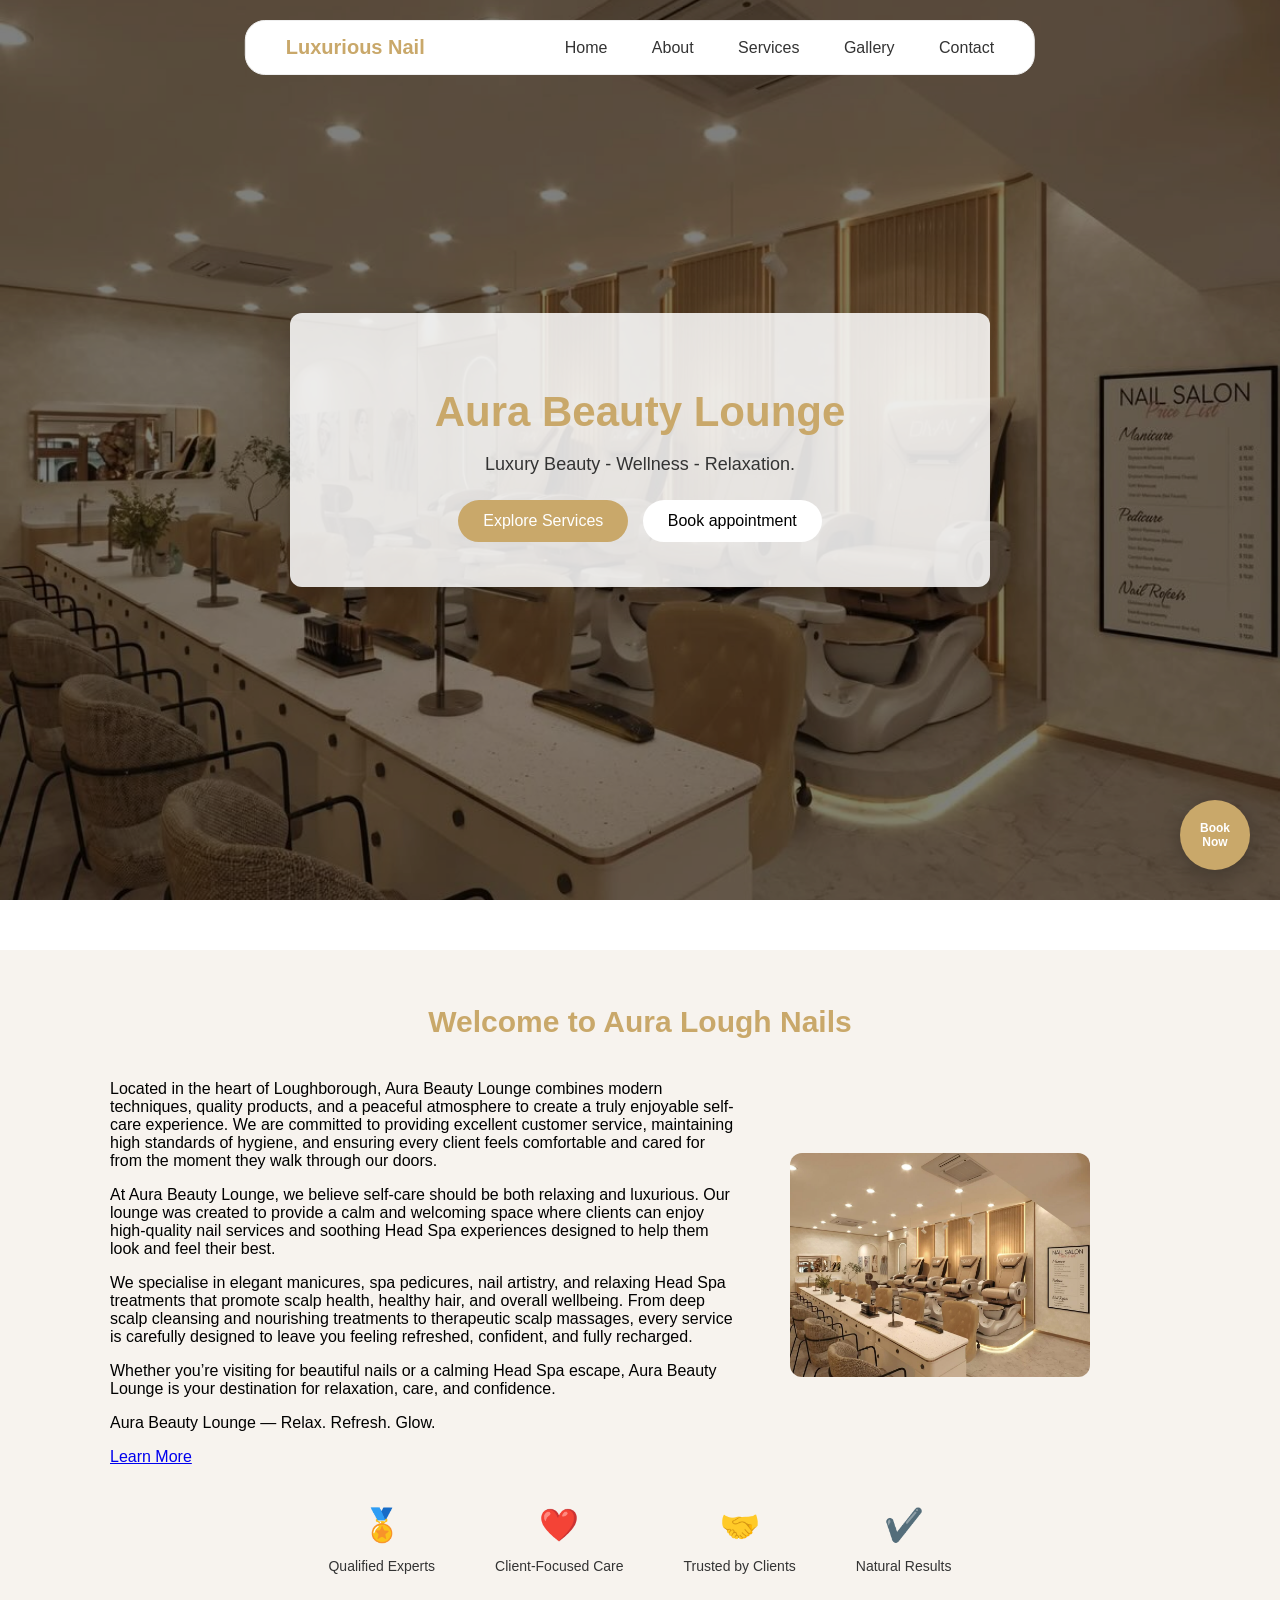
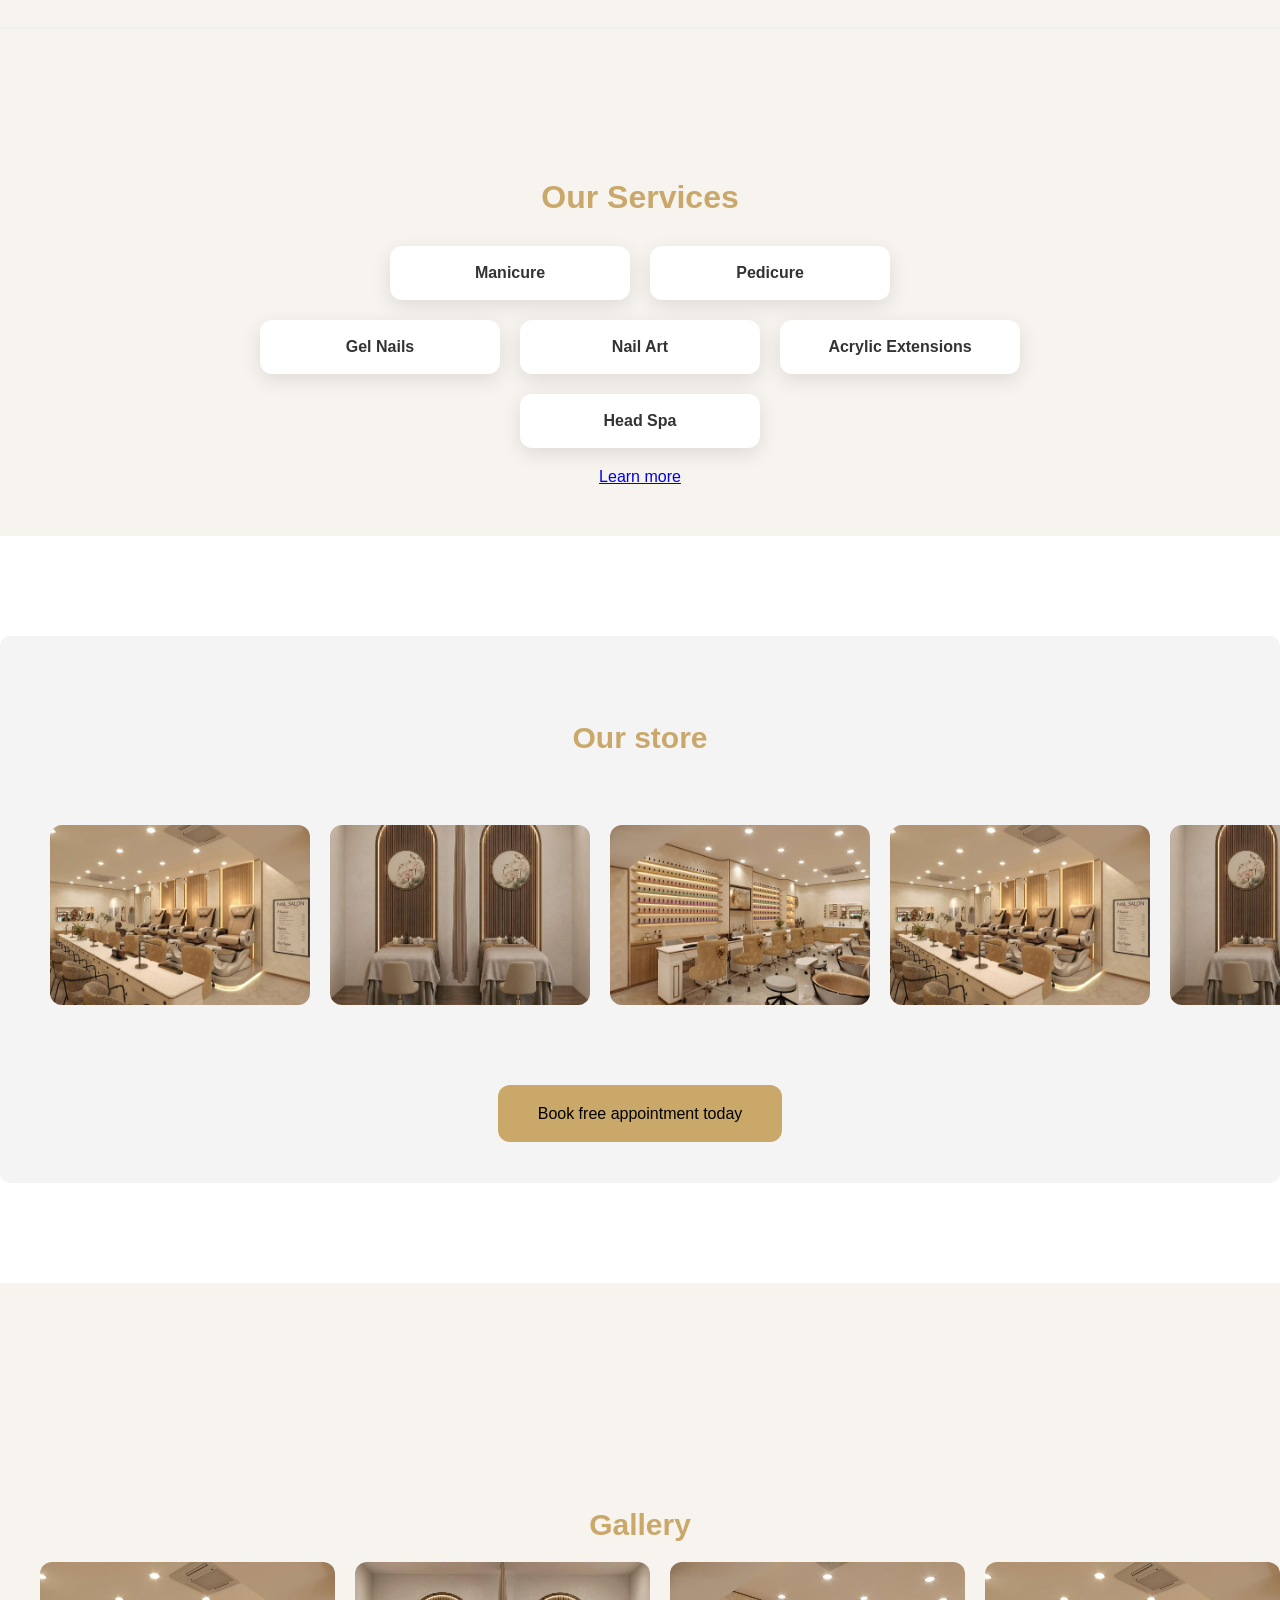
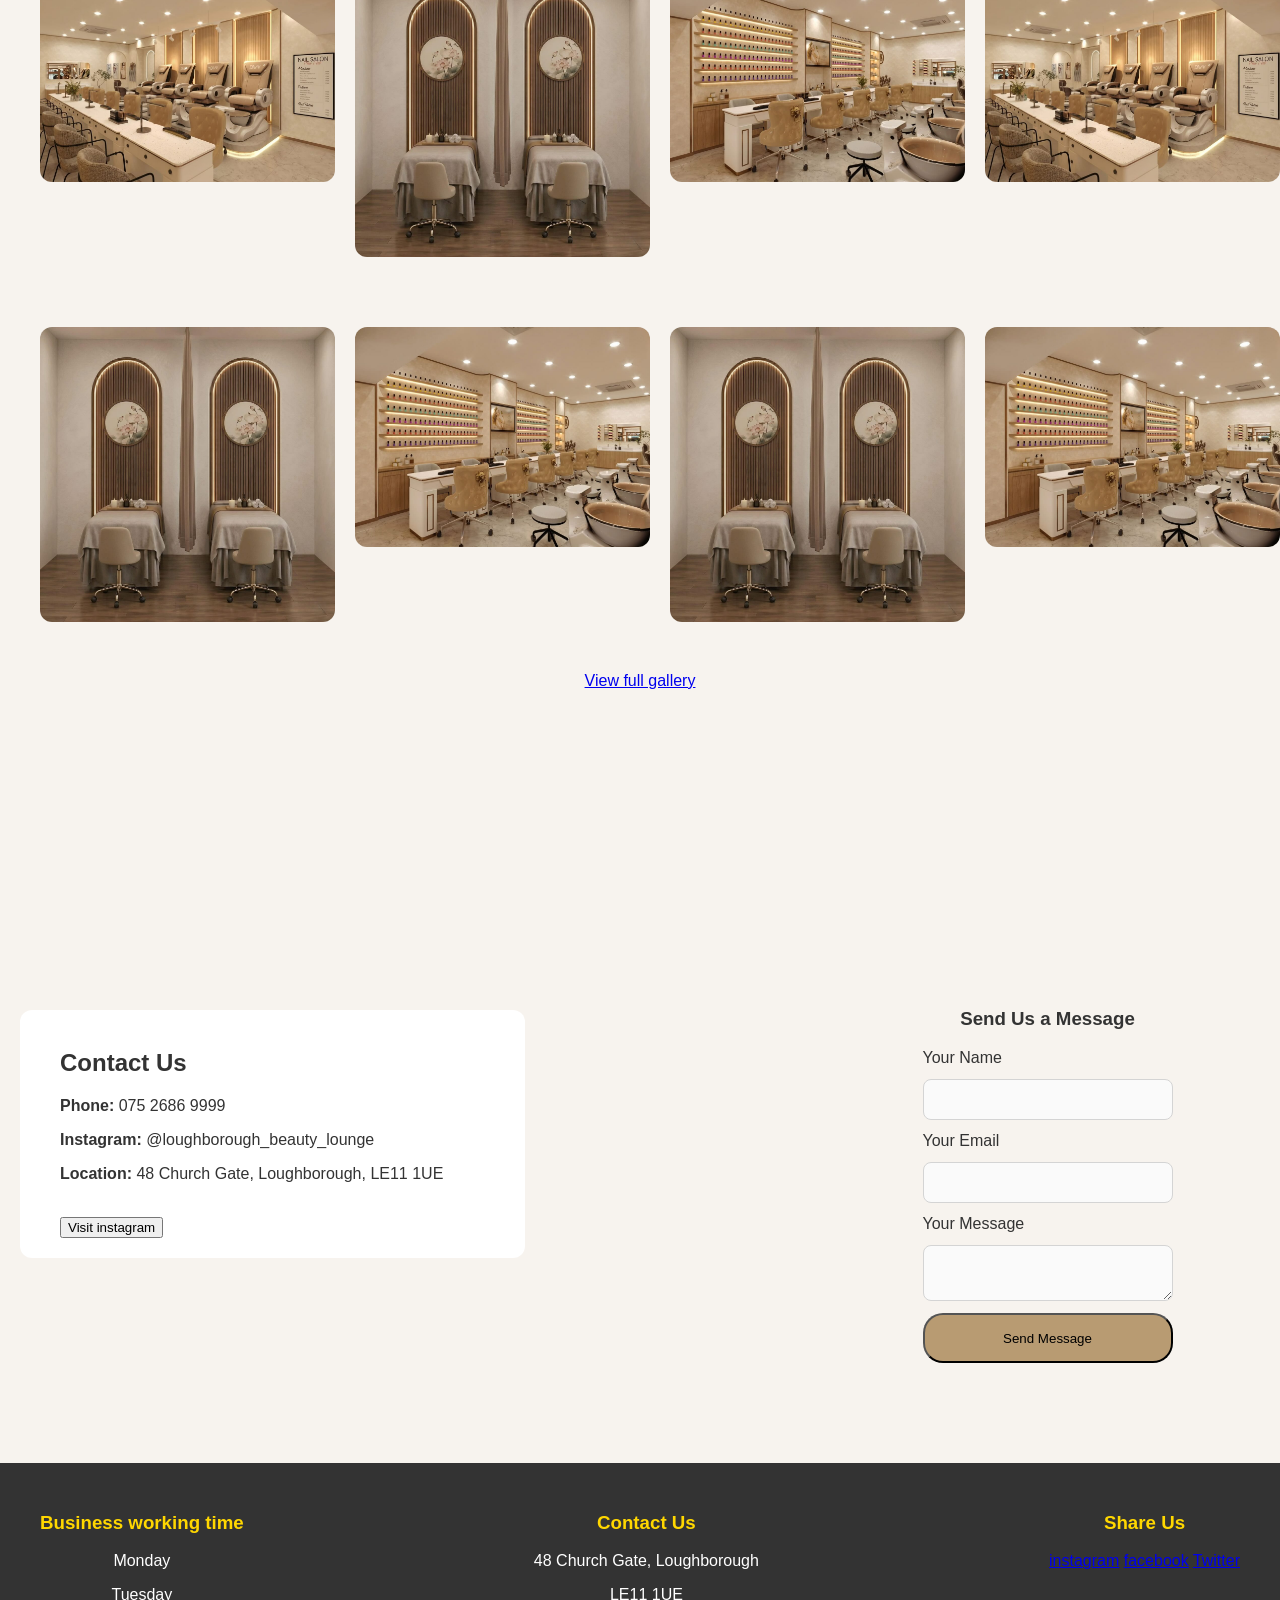
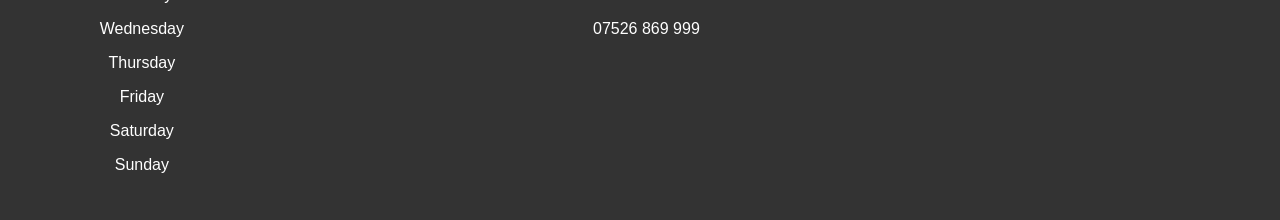
==== index.html @ dd1948aa "Add files via upload" ====
<!DOCTYPE html>
<html lang="en">
<head>
    <meta charset="UTF-8">
    <meta name="viewport" content="width=device-width, initial-scale=1.0">
    <title>Luxurious Nail</title>
    <link rel="stylesheet" href="style.css">

    <!-- Google tag (gtag.js) -->
<script async src="https://www.googletagmanager.com/gtag/js?id=G-JYSZZGTKKQ"></script>
<script>
  window.dataLayer = window.dataLayer || [];
  function gtag(){dataLayer.push(arguments);}
  gtag('js', new Date());

  gtag('config', 'G-JYSZZGTKKQ');
</script>
</head>


<body>

    <!-- NAVBAR -->
    <nav class="navbar">
        <div class="logo">Luxurious Nail</div>
        <div class="nav-links">
            <a href="index.html">Home</a>
            <a href="about.html">About</a>
            <a href="services.html">Services</a>
            <a href="gallery.html">Gallery</a>
            <a href="contact.html">Contact</a>
        </div>
    </nav>

    <!-- HERO SECTION -->
    <section class="hero">
        <div class="hero-background"></div> 
        <div class="hero-box">
            <h1>Aura Beauty Lounge</h1>
            <p>Luxury Beauty - Wellness - Relaxation.</p>
            <a href="services.html" class="btn">Explore Services</a>
            <a href="contact.html" class="btn1">Book appointment</a>
        </div>
    </section>

    <!-- ABOUT PREVIEW -->
    <section class="preview intro-preview">
        <h2>Welcome to Aura Lough Nails</h2>

        <div class="preview-content">
            <div class="preview-text">
                <p>
                    Located in the heart of Loughborough, Aura Beauty Lounge combines modern techniques, quality products, and a peaceful atmosphere to create a truly enjoyable self-care experience. We are committed to providing excellent customer service, maintaining high standards of hygiene, and ensuring every client feels comfortable and cared for from the moment they walk through our doors.
                </p>
                <p>
                    At Aura Beauty Lounge, we believe self-care should be both relaxing and luxurious. Our lounge was created to provide a calm and welcoming space where clients can enjoy high-quality nail services and soothing Head Spa experiences designed to help them look and feel their best.
                </p>
                <p>
                    We specialise in elegant manicures, spa pedicures, nail artistry, and relaxing Head Spa treatments that promote scalp health, healthy hair, and overall wellbeing. From deep scalp cleansing and nourishing treatments to therapeutic scalp massages, every service is carefully designed to leave you feeling refreshed, confident, and fully recharged.
                </p>
                <p>
                    Whether you’re visiting for beautiful nails or a calming Head Spa escape, Aura Beauty Lounge is your destination for relaxation, care, and confidence.
                </p>
                <p>
                    Aura Beauty Lounge — Relax. Refresh. Glow.
                </p>
                <a href="about.html" class="preview-btn">Learn More</a>
            </div>

            <img src="Images/photo3.jpg" alt="myphoto" class="about-photo1">
        </div>
        <div class="intro-features">
    <div class="feature-box">
        <span class="feature-icon">🏅</span>
        <p>Qualified Experts</p>
    </div>

    <div class="feature-box">
        <span class="feature-icon">❤️</span>
        <p>Client‑Focused Care</p>
    </div>

    <div class="feature-box">
        <span class="feature-icon">🤝</span>
        <p>Trusted by Clients</p>
    </div>

    <div class="feature-box">
        <span class="feature-icon">✔️</span>
        <p>Natural Results</p>
    </div>
</div> 

    </section>

    <!-- SERVICES PREVIEW -->
    <section class="service-selector">

        <h2 class="selector-heading">Our Services</h2>

        <!-- ROW 1 -->
        <div class="selector-row">
            <a href="services.html#manicure" class="selector-box">Manicure</a>
            <a href="services.html#pedicure" class="selector-box">Pedicure</a>
        </div>

        <!-- ROW 2 -->
        <div class="selector-row">
            <a href="services.html#gel" class="selector-box">Gel Nails</a>
            <a href="services.html#nailart" class="selector-box">Nail Art</a>
            <a href="services.html#acrylic" class="selector-box">Acrylic Extensions</a>
        </div>

        <!-- ROW 3 -->
        <div class="selector-row">
            <a href="services.html#headspa" class="selector-box">Head Spa</a>
        </div>
           <a href="services.html" class="learn-more-btn">Learn more</a>
    </section>

    <!-- OUR STORE PREVIEW -->
    <section class="Our-Store-Preview">
        <h2>Our store</h2>
        <div class="home-gallery-belt">
            <img src="Images/photo3.jpg" alt="myphoto">
            <img src="Images/photo4.jpg" alt="myphoto">
            <img src="Images/photo5.jpg" alt="myphoto">
            <img src="Images/photo3.jpg" alt="myphoto">
            <img src="Images/photo4.jpg" alt="myphoto">
            <img src="Images/photo5.jpg" alt="myphoto">
            <img src="Images/photo4.jpg" alt="myphoto">
            <img src="Images/photo5.jpg" alt="myphoto">

            <img src="Images/photo3.jpg" aria-hidden="true">
            <img src="Images/photo4.jpg" aria-hidden="true">
            <img src="Images/photo5.jpg" aria-hidden="true">
            <img src="Images/photo3.jpg" aria-hidden="true">
            <img src="Images/photo4.jpg" aria-hidden="true">
            <img src="Images/photo5.jpg" aria-hidden="true">
            <img src="Images/photo4.jpg" aria-hidden="true">
            <img src="Images/photo5.jpg" aria-hidden="true">

            
        </div>
        <a href="contact.html">Book free appointment today</a>
    </section>


    <section class="Gallery-Preview">
        <h2>Gallery</h2>
        <div class="Gallery-grid">
            <img src="Images/photo3.jpg" alt="myphoto">
            <img src="Images/photo4.jpg" alt="myphoto">
            <img src="Images/photo5.jpg" alt="myphoto">
            <img src="Images/photo3.jpg" alt="myphoto">
            <img src="Images/photo4.jpg" alt="myphoto">
            <img src="Images/photo5.jpg" alt="myphoto">
            <img src="Images/photo4.jpg" alt="myphoto">
            <img src="Images/photo5.jpg" alt="myphoto">
            </div>
            <a href="gallery.html">View full gallery</a>
            </section>




        <!-- ⭐ TWO-COLUMN CONTACT LAYOUT ⭐ -->
<section class="Contact-Preview">

    <!-- LEFT SIDE: INFO -->
    <div class="contact-info">
        <h2>Contact Us</h2>

        <p><strong>Phone:</strong> 075 2686 9999</p>
        <p><strong>Instagram:</strong> @loughborough_beauty_lounge</p>
        <p><strong>Location:</strong> 48 Church Gate, Loughborough, LE11 1UE</p>

        <br>
        <a class="button" href="https://www.instagram.com/loughborough_beauty_lounge?igsh=MWcwcXJ1YjU5emx0Mg%3D%3D&utm_source=qr"
        target="_blank">
           <button>Visit instagram</button> 
        </a>
    </div>

    <!-- RIGHT SIDE: FORM -->
    <div class="contact-form-container">
        <h3>Send Us a Message</h3>

        <form action="https://formspree.io/f/mlgvbpzz" method="POST" class="contact-form" alt="form is now not avaliable">

            <label>Your Name</label>
            <input type="text" name="name" required>

            <label>Your Email</label>
            <input type="email" name="email" required>

            <label>Your Message</label>
            <textarea name="message" required></textarea>

            <button type="submit">Send Message</button>
        </form>
    </div>

    </section>

<a href="contact.html" class="floating-circle-cta">
    Book<br>Now
</a>




    <!-- FOOTER -->
    <footer>
        
    <div class="footer-section">
        <h3>Business working time</h3>
        <p>Monday</p>
        <p>Tuesday</p>
        <p>Wednesday</p>
        <p>Thursday</p>
        <p>Friday</p>
        <p>Saturday</p>
        <p>Sunday</p>
    </div>

    <div class="footer-section">
        <h3>Contact Us</h3>
        <p>48 Church Gate, Loughborough</p>
        <p>LE11 1UE</p>
        <p>07526 869 999</p>
    </div>

    <div class="footer-section">
        <h3>Share Us</h3>
        <a href="https://www.instagram.com/loughborough_beauty_lounge?igsh=MWcwcXJ1YjU5emx0Mg%3D%3D&utm_source=qr">instagram</a>
        <a href="#">facebook</a>
        <a href="#">Twitter</a>
    </div>

    </footer>

</body>
</html>
---- style.css ----
/* GLOBAL */
html {
    scroll-behavior: smooth;
}

body {
    margin: 0;
    font-family: "Poppins", sans-serif;
    background: #ffffff;
    color: #333;
}

/* NAVBAR */
.navbar {
    position: fixed;
    top: 20px;
    left: 50%;
    transform: translateX(-50%);
    background: white;
    padding: 15px 40px;
    display: flex;
    align-items: center;
    gap: 100px;
    border-radius: 20px;
    border: 1px solid #eee;
    z-index: 10;
    white-space: nowrap;
    min-width: 600px;
}

.logo {
    font-size: 20px;
    font-weight: bold;
    color: #C9A86A;
}

.nav-links a {
    margin-left: 40px;
    text-decoration: none;
    color: #333;
    font-weight: 500;
    display: inline-block;
    transition: 0.2s ease;
}

.nav-links a:hover {
    color: #C9A86A;
    transform: translateY(-10px) scale(1.2);
}

/* HERO SECTION */
.hero {
    position: relative;
    height: 100vh;
    overflow: hidden;
}

.hero-background {
    position: absolute;
    inset: 0;
    background: url('Images/photo3.jpg') center/cover no-repeat;
    z-index: 0;
    filter: brightness(0.5);
}

.hero-box {
    position: relative;
    z-index: 2;
    background: rgba(255, 255, 255, 0.85);
    padding: 40px 50px;
    border-radius: 12px;
    max-width: 600px;
    margin: 0 auto;
    top: 50%;
    transform: translateY(-50%);
    text-align: center;
    box-shadow: 0 8px 30px rgba(0,0,0,0.15);
}

.hero-box h1 {
    font-size: 42px;
    margin-bottom: 10px;
    color: #C9A86A;
}

.hero-box p {
    font-size: 18px;
    margin-bottom: 20px;
}

/* BUTTONS */
.btn, .btn1 {
    padding: 12px 25px;
    border-radius: 30px;
    text-decoration: none;
    font-weight: 500;
    margin: 5px;
}

.hero-box a {
    display: inline-block;
    transition: 0.2s ease;
}

.btn:hover, .btn1:hover {
    color: gold;
    transform: translateY(-15px) scale(1.2);
}

.btn {
    background: #C9A86A;
    color: white;
}

.btn1 {
    background: white;
    color: black;
}

/* PREVIEW SECTIONS */
.preview {
    padding: 30px 20px;
    background: #F7F3EE;
    border-bottom: 1px solid #eee;
    margin-top: 50px;
}

.preview h2 {
    font-size: 30px;
    color: #C9A86A;
    text-align: center;
}

.preview-content {
    display: flex;
    justify-content: space-between;
    align-items: center;
    gap: 50px;
    max-width: 900px;
    margin: 0 auto;
}

.intro-preview .preview-text {
    margin-left: -80px;
}

.preview-text p {
    background: rgba(255, 255, 255, 0.85);
    color: black;
    box-shadow: 0 8px 30px rgba(0,0,0,0.15);
    text-align: left;
    padding: 20px;
    border-radius: 12px;

}

/* REMOVE BOX ONLY FOR FIRST PREVIEW */
.intro-preview .preview-text p {
    background: none !important;
    box-shadow: none !important;
    padding: 0 !important;
    border-radius: 0 !important;
}

/* INTRO FEATURES UNDER IMAGE */
.intro-features {
    display: flex;
    justify-content: center;
    gap: 40px;
    margin-top: 30px;
    flex-wrap: wrap;
}

.feature-box {
    text-align: center;
    max-width: 150px;
}

.feature-icon {
    font-size: 32px;
    color: #C9A86A;
    display: block;
    margin-bottom: 10px;
}

.feature-box p {
    font-size: 14px;
    font-weight: 500;
    color: #333;
}

.feature-box {
    text-align: center;
    max-width: 150px;
    padding: 10px;
    border-radius: 10px;
    transition: 0.25s ease;
    cursor: pointer;
}

.feature-box:hover {
    background: rgba(201, 168, 106, 0.15); /* soft gold tint */
    transform: translateY(-5px);
}


.about-photo1 {
    width: 100%;
    max-width: 300px;
    border-radius: 12px;
    flex: 1;
}

.Our-Store-Preview {
    overflow: hidden;
    width: 100%;
    padding: 60px 0;
    background: #f4f4f4;
    border-radius: 10px;
    text-align: center;
    margin-top: 100px;
    margin-bottom:100px;
}


.Our-Store-Preview h2 {
    font-size: 30px;
    color: #C9A86A;
    margin-bottom: 20px;

}

.Our-Store-Preview a {
    background: #C9A86A;
    padding: 20px 40px;
    border-radius: 12px;
    color: black;
    text-decoration: none;
    
}


/* ANIMATION */
@keyframes scrollGallery {
    0% {
        transform: translateX(0);
    }
    100% {
        transform: translateX(-50%);
    }
}

.home-gallery-belt {
    display: flex;
    gap: 20px;
    width: max-content;
    animation: scrollGallery 25s linear infinite;
    padding: 50px 50px;
    margin-bottom: 50px;

}

.home-gallery-belt img {
    height: 180px;
    width: 260px;
    object-fit: cover;
    border-radius: 12px;
    flex-shrink: 0;
}


.Gallery-Preview {
    text-align: center;
    padding: 200px 20px;
    background: #F7F3EE;
}

.Gallery-Preview h2 {
    font-size: 30px;
    color: #C9A86A;
    margin-bottom: 20px;
}

.Gallery-grid {
    display: grid;
    grid-template-columns: repeat(auto-fit, minmax(250px, 1fr));
    gap: 20px;
    width: 100%;
    padding: 0 20px;
}

.Gallery-grid img {
    width: 100%;
    border-radius: 12px;
    object-fit: cover;
    margin-bottom: 50px;
}

.Contact-Preview {
    display: flex;
    justify-content: space-between;
    align-items: flex-start;
    gap: 10px;
    padding: 100px 20px;
    background: #F7F3EE;
    
}

.contact-info {
    flex: 1;
    background: white;
    padding: 20px 40px;
    margin-right: 300px;
    margin-top: 20px;
    border-radius: 12px;
}

.contact-form-container {
    flex: 1;
    display: flex;
    flex-direction: column;
    align-items: center;
}

.contact-form {
    display: flex;
    flex-direction: column;
    max-width: 350px;
    gap: 12px;
}

.contact-form input,
.contact-form textarea {
    padding: 12px;
    border: 1px solid #d4d4d4;
    border-radius: 8px;
    background: #fafafa;
}

.contact-form button {
    background: #b89b72;
    width: 250px;
    height: 50px;
    border-radius: 20px;
}

.contact-form button:hover {
    background: #a88a63;
}



/* FLOATING CIRCLE CTA */
.floating-circle-cta {
    position: fixed;
    bottom: 30px;
    right: 30px;
    width: 70px;
    height: 70px;
    background: #C9A86A;
    color: white;
    border-radius: 50%;
    display: flex;
    justify-content: center;
    align-items: center;
    text-align: center;
    font-size: 12px;
    font-weight: 600;
    text-decoration: none;
    box-shadow: 0 6px 20px rgba(0,0,0,0.25);
    cursor: pointer;
    z-index: 999;
    transition: 0.25s ease;
    
    /* PULSE ANIMATION */
    animation: pulse 2.2s ease-in-out infinite;
}

/* HOVER EFFECT */
.floating-circle-cta:hover {
    transform: scale(1.12) translateY(-4px);
    background: #b08f5c;
}

/* PULSE KEYFRAMES */
@keyframes pulse {
    0% {
        transform: scale(1);
        box-shadow: 0 0 0 rgba(201, 168, 106, 0.4);
    }
    50% {
        transform: scale(1.08);
        box-shadow: 0 0 20px rgba(201, 168, 106, 0.6);
    }
    100% {
        transform: scale(1);
        box-shadow: 0 0 0 rgba(201, 168, 106, 0.4);
    }
}



/* Services page */

.service-selector {
    text-align: center;
    padding: 50px 20px;
    background: #F7F3EE;
}

.selector-heading {
    font-size: 32px;
    color: #C9A86A;
    margin-bottom: 30px;
    margin-top: 100px;
}

.selector-row {
    display: flex;
    justify-content: center;
    gap: 20px;
    margin-bottom: 20px;
}

.selector-box {
    background: white;
    padding: 18px 30px;
    border-radius: 12px;
    box-shadow: 0 6px 20px rgba(0,0,0,0.1);
    text-decoration: none;
    color: #333;
    font-weight: 600;
    transition: 0.25s ease;
    min-width: 180px;
    text-align: center;
}

.selector-box:hover {
    background: #C9A86A;
    color: white;
    transform: translateY(-5px);
}

/* FULL SERVICE SECTIONS */
.full-service {
    padding: 60px 20px;
    max-width: 800px;
    margin: 0 auto 40px auto;
    background: #F7F3EE;
    border-radius: 12px;
    box-shadow: 0 8px 25px rgba(0,0,0,0.1);
}

/* Heading + price/time on same row */
.service-header {
    display: flex;
    justify-content: space-between;
    align-items: center;
}

.service-header h2 {
    color: #C9A86A;
    margin: 0;
    
}

.service-tags {
    display: flex;
    gap: 10px;
}

.tag {
    background: #C9A86A;
    color: white;
    padding: 5px 12px;
    border-radius: 8px;
    font-size: 12px;
    font-weight: 600;
    cursor: pointer;
}

.full-service p {
    margin-top: 15px;
    font-size: 15px;
    line-height: 1.6;
}






/* Contact page */




/* ABOUT PAGE MAIN WRAPPER */
.about-page {
    max-width: 900px;
    margin: 0 auto;
    padding: 60px 20px;
}

/* MAIN HEADING */
.about-main-heading {
    text-align: center;
    font-size: 40px;
    color: #C9A86A;
    margin-bottom: 50px;
    margin-top: 50px;
}

/* EACH BIG BOX */
.about-box {
    background: #F7F3EE;
    padding: 30px;
    border-radius: 12px;
    box-shadow: 0 8px 25px rgba(0,0,0,0.1);
    margin-bottom: 40px;
}

/* BOX HEADINGS */
.about-box h2 {
    color: #C9A86A;
    margin-bottom: 15px;
    font-size: 26px;
}

/* BOX TEXT */
.about-box p {
    font-size: 16px;
    line-height: 1.7;
    color: #333;
}

/* OUR VALUES SECTION */
.values-section {
    max-width: 1100px;
    margin: 60px auto;
    padding: 0 20px;
    text-align: center;
}

.values-heading {
    font-size: 36px;
    color: #C9A86A;
    margin-bottom: 40px;
}

/* CONTAINER FOR 3 BOXES */
.values-container {
    display: grid;
    grid-template-columns: repeat(auto-fit, minmax(260px, 1fr));
    gap: 25px;
}

/* EACH BOX */
.value-box {
    background: #F7F3EE;
    padding: 30px 25px;
    border-radius: 12px;
    box-shadow: 0 8px 25px rgba(0,0,0,0.1);
    transition: 0.3s ease;
}

.value-box:hover {
    transform: translateY(-5px);
}

/* ICON */
.value-icon {
    font-size: 40px;
    margin-bottom: 15px;
    color: #C9A86A;
}

/* HEADINGS */
.value-box h3 {
    font-size: 22px;
    color: #C9A86A;
    margin-bottom: 10px;
}

/* TEXT */
.value-box p {
    font-size: 15px;
    line-height: 1.6;
    color: #333;
}

/* RESPONSIVE */
@media (max-width: 700px) {
    .values-heading {
        font-size: 30px;
    }
}





/* GALLERY PAGE WRAPPER */
.gallery-page {
    max-width: 1100px;
    margin: 0 auto;
    padding: 60px 20px;
}

/* MAIN HEADING */
.gallery-main-heading {
    text-align: center;
    font-size: 40px;
    color: #C9A86A;
    margin-bottom: 40px;
}

/* GALLERY GRID */
.gallery-grid {
    display: grid;
    grid-template-columns: repeat(auto-fit, minmax(250px, 1fr));
    gap: 20px;
}

.gallery-grid img {
    width: 100%;
    height: 260px;
    object-fit: cover;
    border-radius: 12px;
    box-shadow: 0 6px 20px rgba(0,0,0,0.1);
    transition: 0.3s ease;
}

.gallery-grid img:hover {
    transform: scale(1.03);
}

/* PAGINATION */
.gallery-pagination {
    text-align: center;
    margin-top: 30px;
}

.page-number {
    display: inline-block;
    padding: 10px 18px;
    margin: 0 5px;
    border-radius: 8px;
    background: #F7F3EE;
    color: #333;
    text-decoration: none;
    font-weight: 600;
    border: 1px solid #C9A86A;
    transition: 0.2s ease;
}

.page-number:hover {
    background: #C9A86A;
    color: white;
}

.page-number.active {
    background: #C9A86A;
    color: white;
}




/* CONTACT PAGE WRAPPER */
.contact-page {
    max-width: 1100px;
    margin: 0 auto;
    padding: 60px 20px;
}

/* MAIN HEADING */
.contact-heading {
    text-align: center;
    font-size: 40px;
    color: #C9A86A;
    margin-bottom: 40px;
}

/* TWO-COLUMN LAYOUT */
.contact-container {
    display: grid;
    grid-template-columns: 1fr 1fr;
    gap: 40px;
}

/* LEFT SIDE */
.contact-left {
    background: #F7F3EE;
    padding: 30px;
    border-radius: 12px;
    box-shadow: 0 8px 25px rgba(0,0,0,0.1);
}

.contact-left h2 {
    color: #C9A86A;
    margin-bottom: 20px;
}

.contact-left p {
    font-size: 16px;
    margin-bottom: 10px;
}

/* BUTTON */
.contact-btn {
    display: inline-block;
    margin-top: 20px;
    padding: 12px 20px;
    background: #C9A86A;
    color: white;
    border-radius: 8px;
    text-decoration: none;
    font-weight: 600;
    transition: 0.3s ease;
}

.contact-btn:hover {
    background: black;
}

/* RIGHT SIDE MAP */
.contact-right {
    width: 100%;
    height: 350px;
    border-radius: 12px;
    overflow: hidden;
}

/* RESPONSIVE */
@media (max-width: 800px) {
    .contact-container {
        grid-template-columns: 1fr;
    }

    .contact-right {
        height: 300px;
    }
}



/* FOOTER */
footer {
    background: #333;
    color: white;
    text-align: center;
    padding: 20px;
    justify-content: space-between;
    display: flex;
    padding: 30px 40px;
    gap: 50px;
}

footer h3 {
    color: gold;
}












/* 📱 MOBILE RESPONSIVE FIXES */
@media (max-width: 768px) {

    /* NAVBAR */
    .navbar {
        flex-direction: column;
        gap: 10px;
        padding: 10px 20px;
        min-width: auto;
        width: 90%;
    }

    .nav-links a {
        margin-left: 15px;
    }

    /* PREVIEW SECTIONS */
    .preview-content {
        flex-direction: column;
        text-align: center;
    }

    .preview-text p {
        text-align: left;
    }

    .about-photo1 {
        max-width: 90%;
    }

    /* FEATURES */
    .intro-features {
        gap: 20px;
    }

    /* SERVICES SELECTOR */
    .selector-row {
        flex-direction: column;
        gap: 15px;
    }

    /* CONVEYOR BELT */
    .home-gallery-belt img {
        width: 180px;
        height: 120px;
    }

    .Our-Store-Preview {
        padding: 20px;
    }

    /* GALLERY PREVIEW */
    .Gallery-grid {
        grid-template-columns: 1fr 1fr;
    }

    /* CONTACT PREVIEW */
    .Contact-Preview {
        flex-direction: column;
        gap: 20px;
    }

    .contact-info {
        margin-right: 0;
        width: 100%;
    }

    .contact-form-container {
        width: 100%;
    }

    /* FLOATING CTA */
    .floating-circle-cta {
        width: 60px;
        height: 60px;
        bottom: 20px;
        right: 20px;
        font-size: 11px;
    }
}
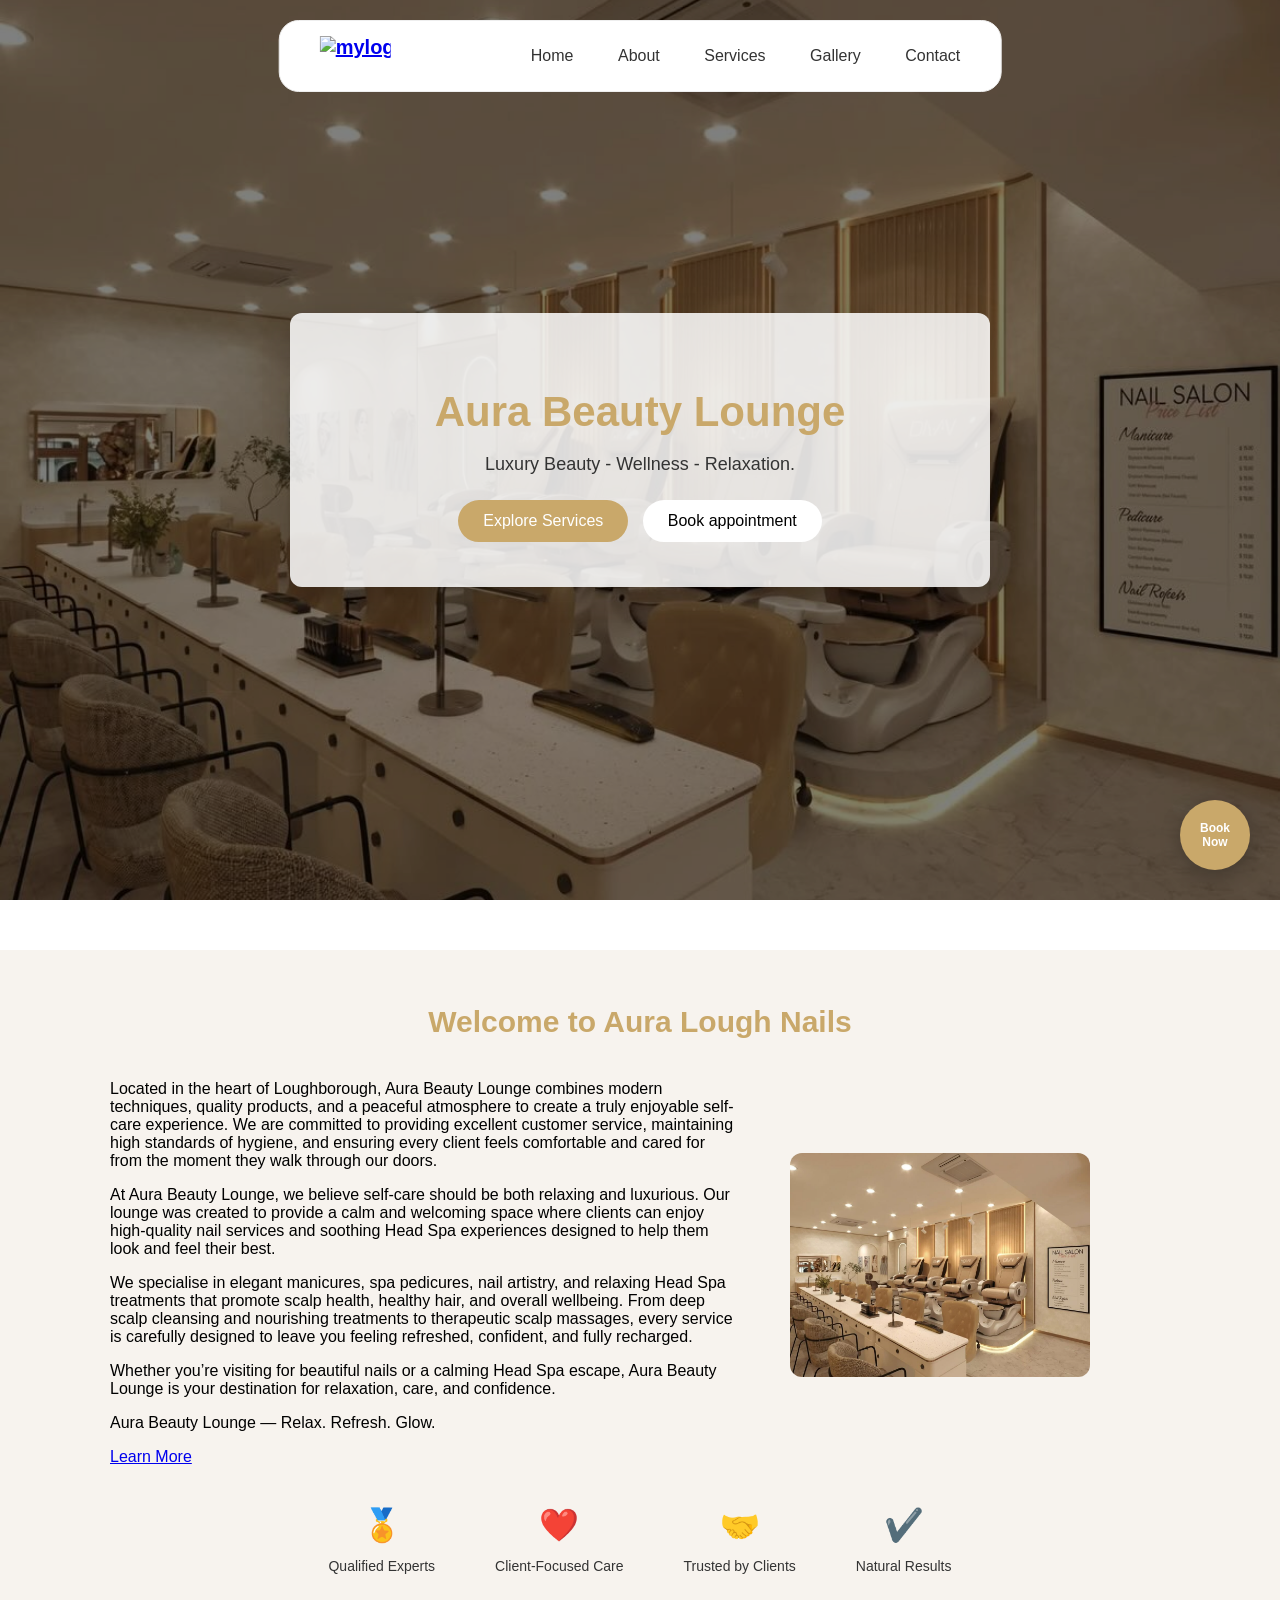
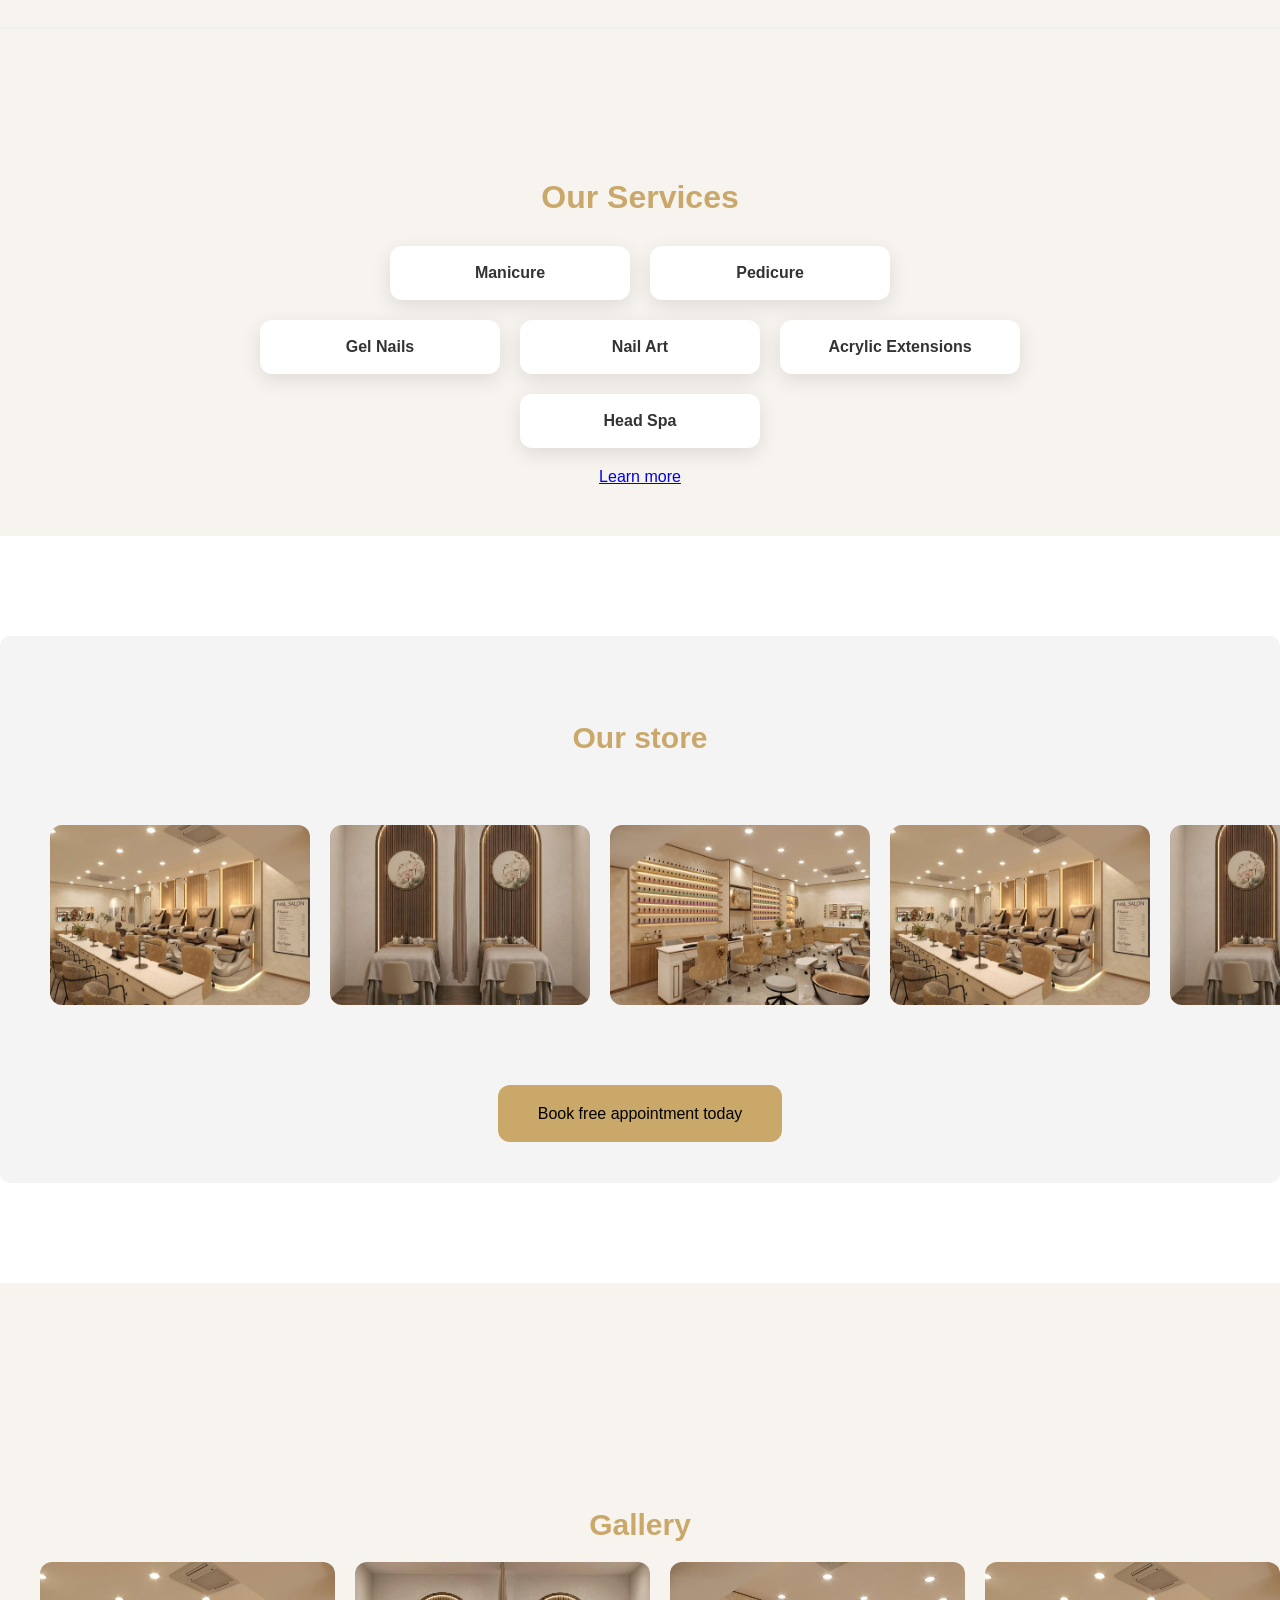
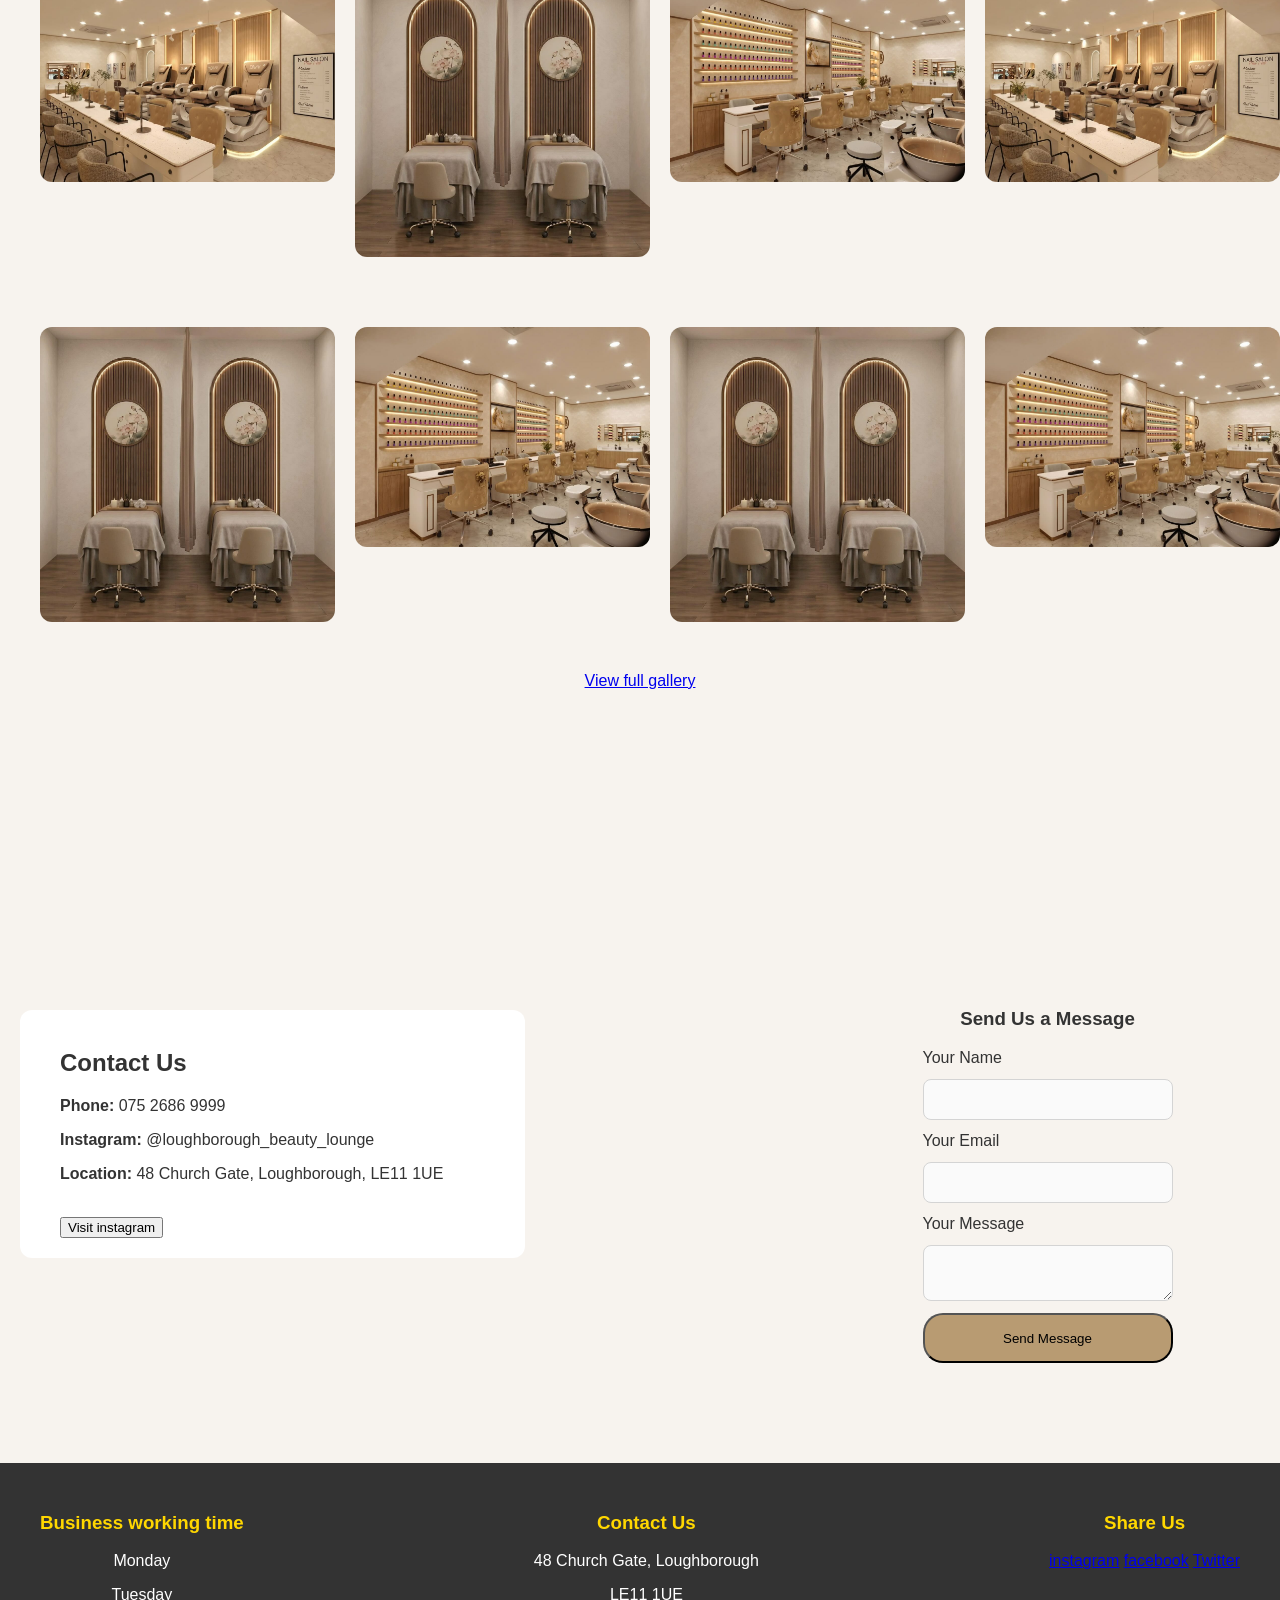
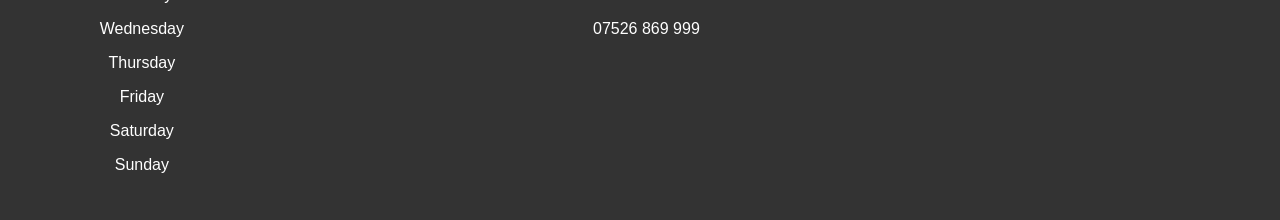
==== commit dfaf8265: "Add files via upload" ====
--- a/index.html
+++ b/index.html
@@ -3,8 +3,10 @@
 <head>
     <meta charset="UTF-8">
     <meta name="viewport" content="width=device-width, initial-scale=1.0">
-    <title>Luxurious Nail</title>
+    <title>Aura Beauty Lounge Nails</title>
     <link rel="stylesheet" href="style.css">
+    <link rel="icon" type="image/png" href="favicon.png">
+
 
     <!-- Google tag (gtag.js) -->
 <script async src="https://www.googletagmanager.com/gtag/js?id=G-JYSZZGTKKQ"></script>
@@ -22,7 +24,11 @@
 
     <!-- NAVBAR -->
     <nav class="navbar">
-        <div class="logo">Luxurious Nail</div>
+        <div class="logo">
+            <a href="index.html">
+            <img src="Images/logo.png" alt="mylogo"> 
+            </a>   
+        </div>       
         <div class="nav-links">
             <a href="index.html">Home</a>
             <a href="about.html">About</a>
--- a/style.css
+++ b/style.css
@@ -47,6 +47,16 @@
     color: #C9A86A;
     transform: translateY(-10px) scale(1.2);
 }
+
+.logo img {
+    height: 40px;      /* adjust size */
+    width: auto;       /* keeps proportions */
+    display: block;    /* removes weird spacing */
+    cursor: pointer;
+    
+}
+
+
 
 /* HERO SECTION */
 .hero {
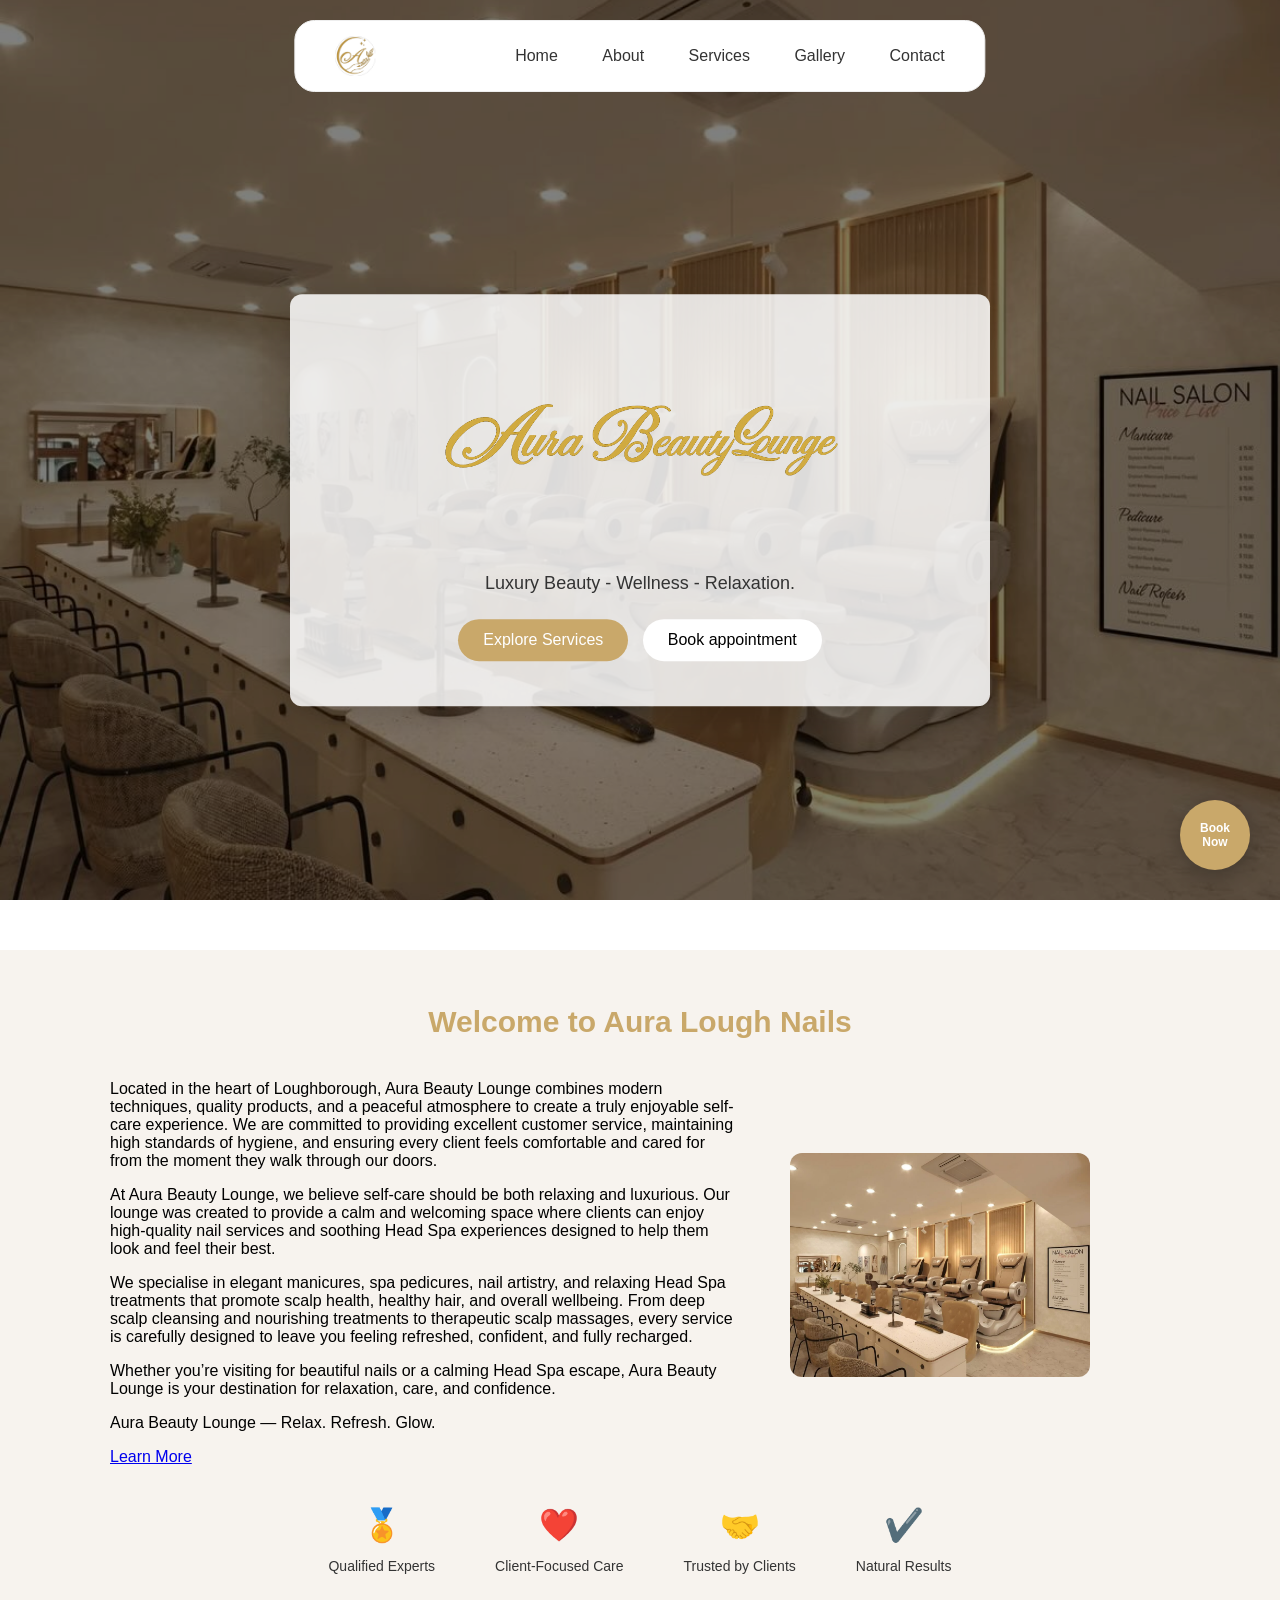
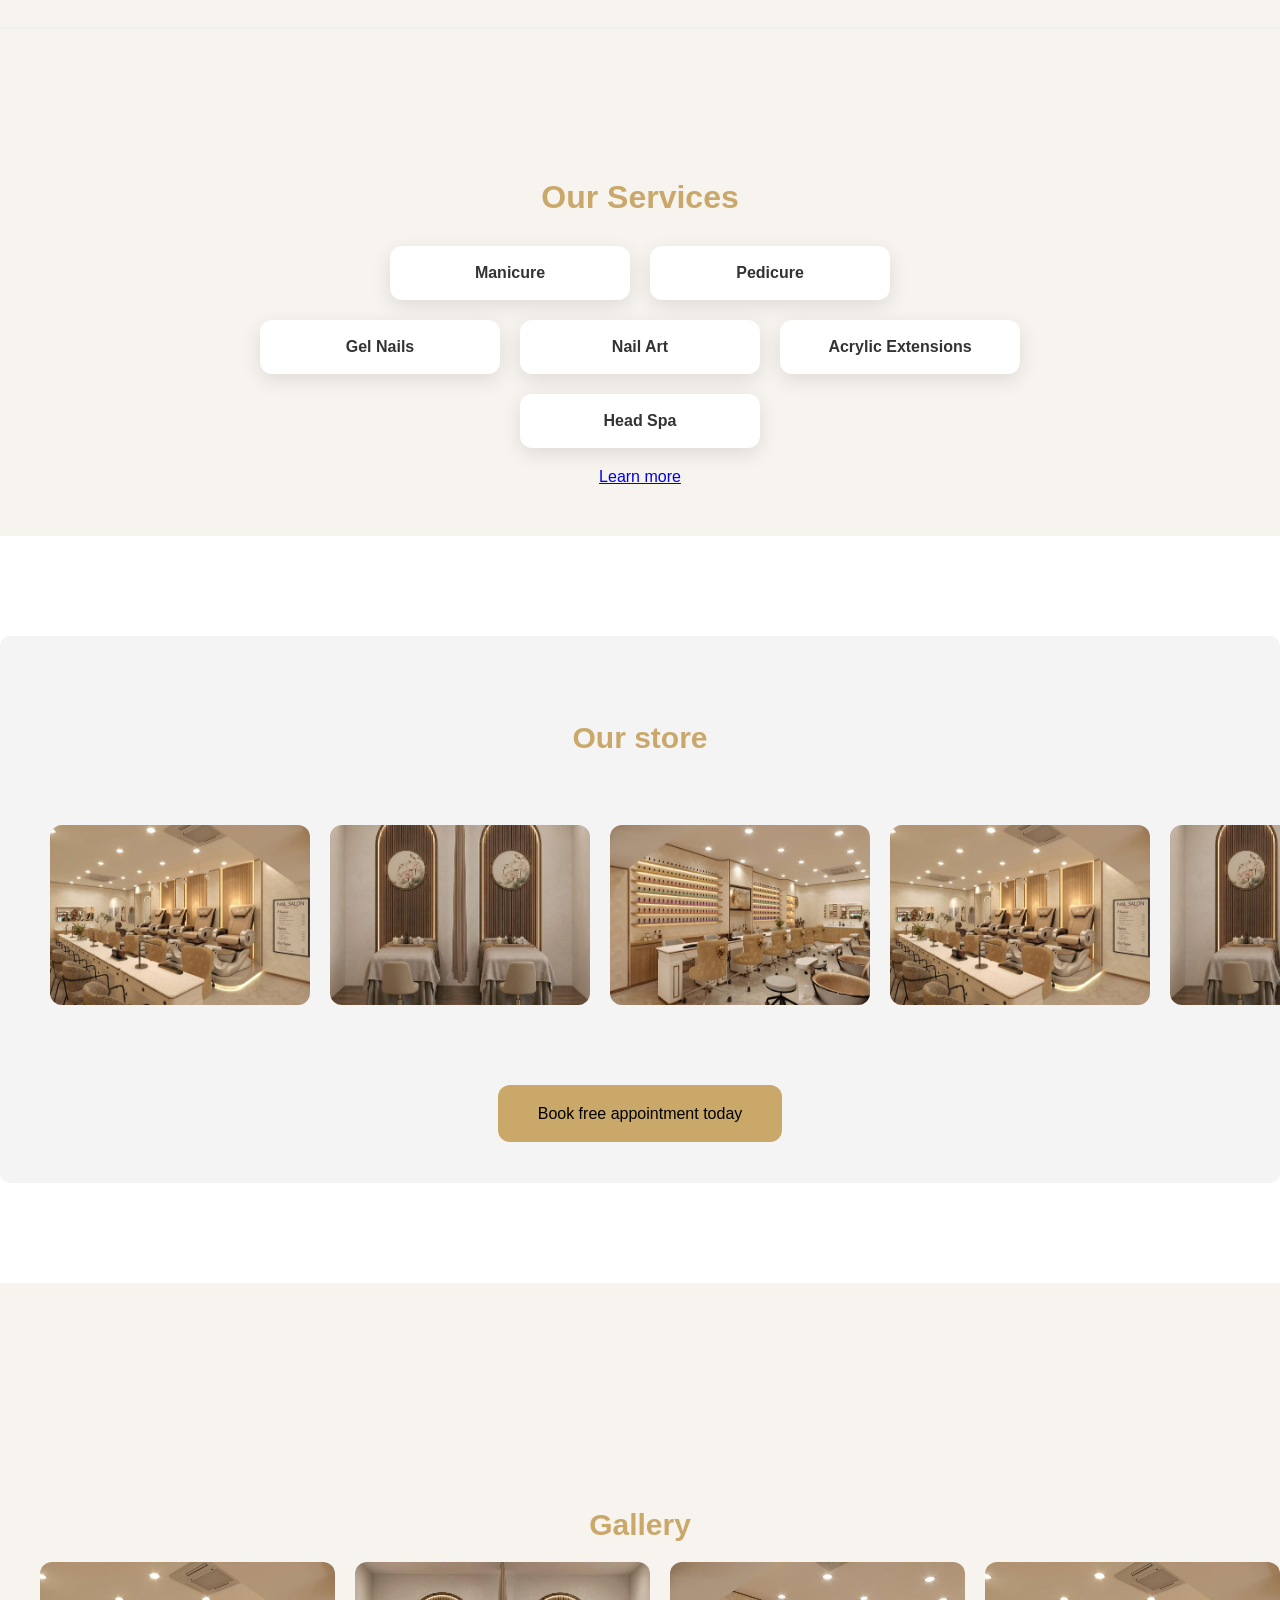
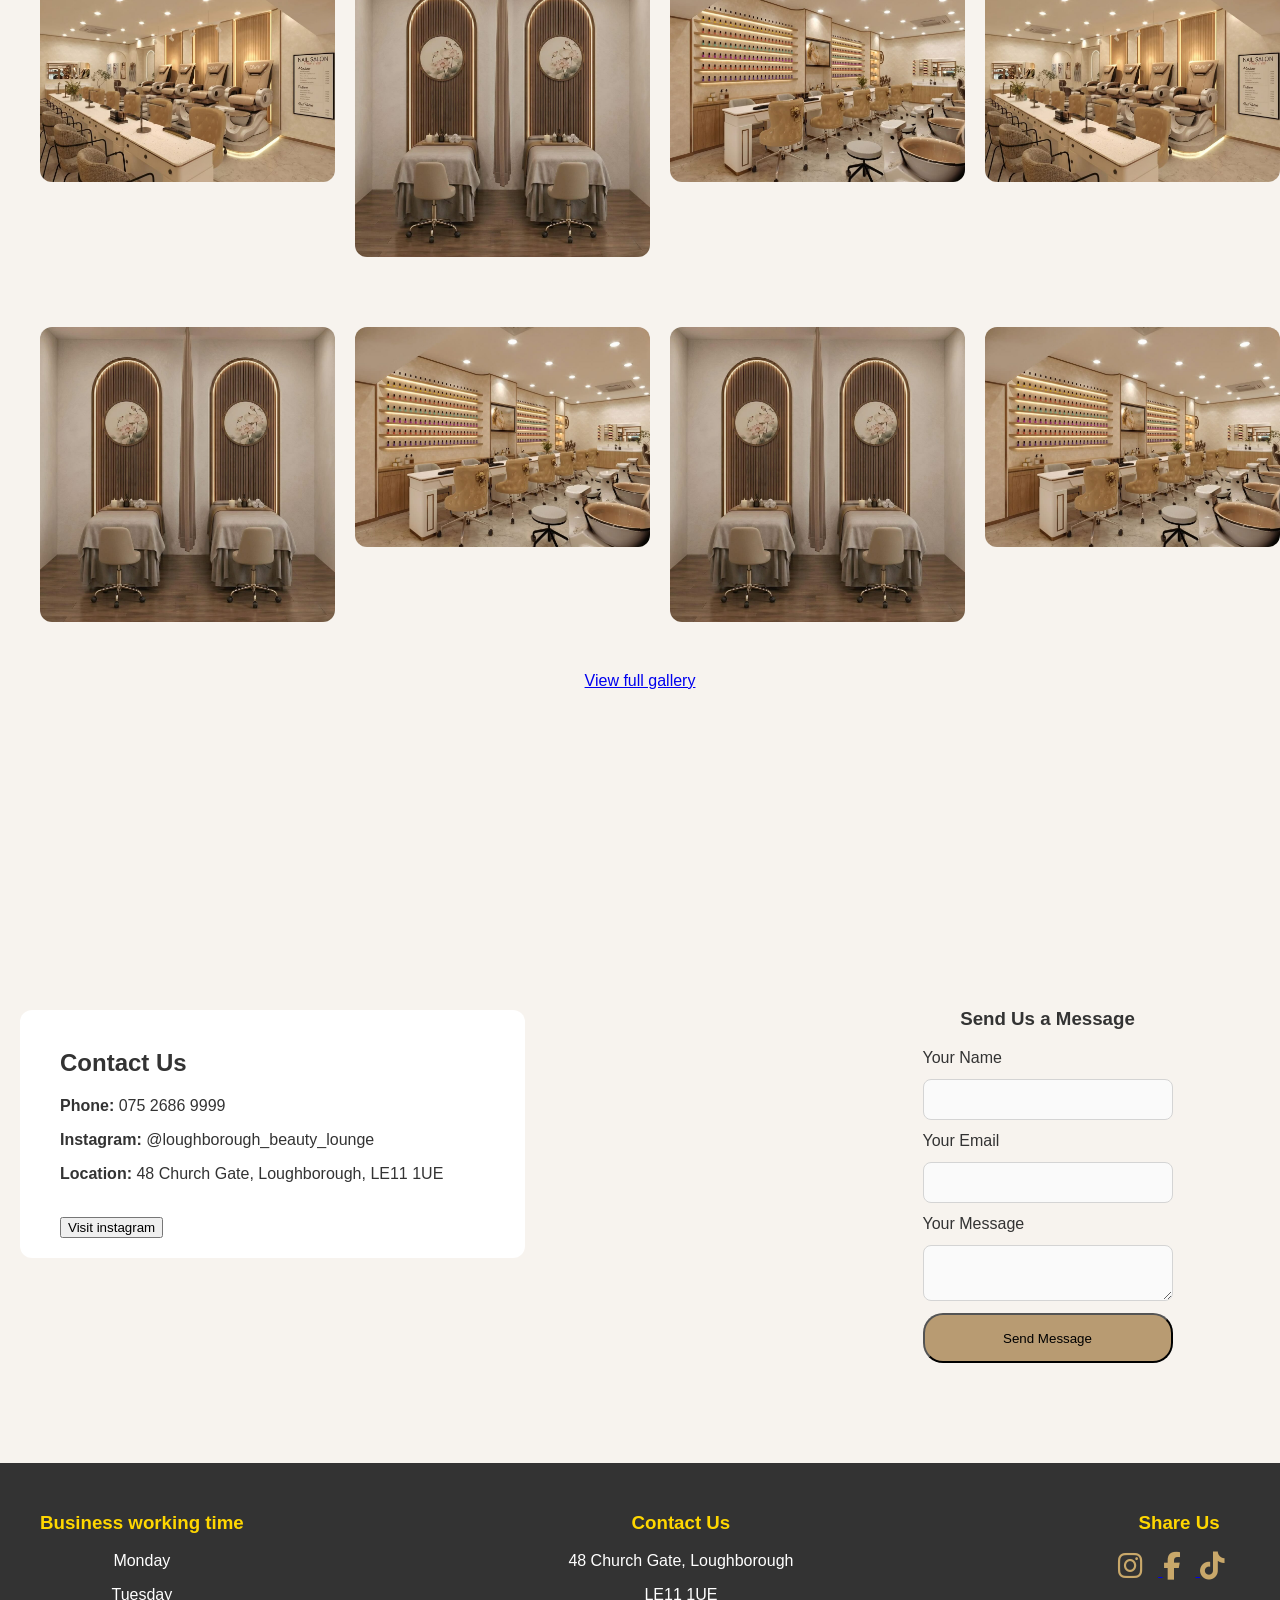
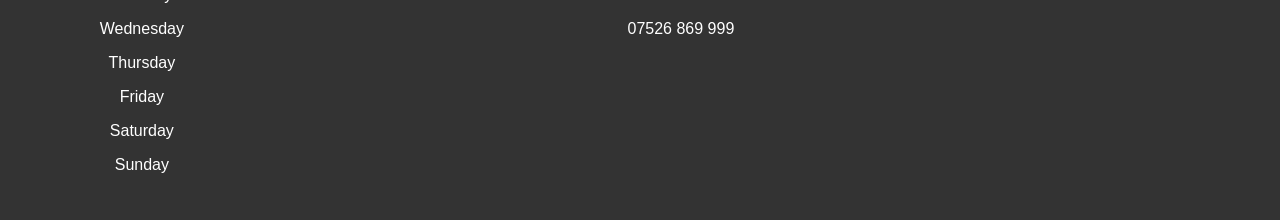
==== commit 63fd2b02: "Add files via upload" ====
--- a/index.html
+++ b/index.html
@@ -6,6 +6,8 @@
     <title>Aura Beauty Lounge Nails</title>
     <link rel="stylesheet" href="style.css">
     <link rel="icon" type="image/png" href="favicon.png">
+    <link rel="stylesheet" href="https://cdnjs.cloudflare.com/ajax/libs/font-awesome/6.5.0/css/all.min.css">
+
 
 
     <!-- Google tag (gtag.js) -->
@@ -26,7 +28,7 @@
     <nav class="navbar">
         <div class="logo">
             <a href="index.html">
-            <img src="Images/logo.png" alt="mylogo"> 
+            <img src="Images/favicon.png" alt="mylogo"> 
             </a>   
         </div>       
         <div class="nav-links">
@@ -42,14 +44,18 @@
     <section class="hero">
         <div class="hero-background"></div> 
         <div class="hero-box">
-            <h1>Aura Beauty Lounge</h1>
+            <div class="heading-in-box">
+                <img src="Images/logo2.png" alt="mylogo">
+
+            </div>
+            
             <p>Luxury Beauty - Wellness - Relaxation.</p>
             <a href="services.html" class="btn">Explore Services</a>
             <a href="contact.html" class="btn1">Book appointment</a>
         </div>
     </section>
 
-    <!-- ABOUT PREVIEW -->
+    <!-- INTRO-PREVIEW -->
     <section class="preview intro-preview">
         <h2>Welcome to Aura Lough Nails</h2>
 
@@ -238,11 +244,21 @@
     </div>
 
     <div class="footer-section">
-        <h3>Share Us</h3>
-        <a href="https://www.instagram.com/loughborough_beauty_lounge?igsh=MWcwcXJ1YjU5emx0Mg%3D%3D&utm_source=qr">instagram</a>
-        <a href="#">facebook</a>
-        <a href="#">Twitter</a>
-    </div>
+    <h3>Share Us</h3>
+
+    <a href="https://www.instagram.com/loughborough_beauty_lounge?igsh=MWcwcXJ1YjU5emx0Mg%3D%3D&utm_source=qr" target="_blank">
+        <i class="fa-brands fa-instagram"></i>
+    </a>
+
+    <a href="https://www.facebook.com/share/18qWMTcFxc/?mibextid=wwXIfr" target="_blank">
+        <i class="fa-brands fa-facebook-f"></i>
+    </a>
+
+    <a href="https://www.tiktok.com/@aurabeautyloughborough?_r=1&_t=ZN-974U1bANI9O" target="_blank">
+        <i class="fa-brands fa-tiktok"></i>
+    </a>
+</div>
+
 
     </footer>
 
--- a/style.css
+++ b/style.css
@@ -80,17 +80,22 @@
     padding: 40px 50px;
     border-radius: 12px;
     max-width: 600px;
-    margin: 0 auto;
+    
+    margin-left: auto;
+    margin-right: auto;
+    margin-top: 50px;
+    margin-bottom: auto;
     top: 50%;
     transform: translateY(-50%);
     text-align: center;
     box-shadow: 0 8px 30px rgba(0,0,0,0.15);
-}
-
-.hero-box h1 {
-    font-size: 42px;
-    margin-bottom: 10px;
-    color: #C9A86A;
+
+}
+
+.hero-box img {
+    width: 400px;
+    margin-bottom: -50px;
+    
 }
 
 .hero-box p {
@@ -742,16 +747,7 @@
     overflow: hidden;
 }
 
-/* RESPONSIVE */
-@media (max-width: 800px) {
-    .contact-container {
-        grid-template-columns: 1fr;
-    }
-
-    .contact-right {
-        height: 300px;
-    }
-}
+
 
 
 
@@ -772,30 +768,80 @@
 }
 
 
-
-
-
-
-
-
-
-
-
-
-/* 📱 MOBILE RESPONSIVE FIXES */
-@media (max-width: 768px) {
+.footer-section a i {
+    font-size: 28px;
+    color: #C9A86A;
+    margin-right: 15px;
+    transition: 0.3s ease;
+}
+
+.footer-section a i:hover {
+    
+    transform: scale(1.2);
+}
+
+
+
+
+
+
+
+
+
+
+
+
+
+/* 📱 REAL MOBILE SECTION */
+@media (max-width: 600px) {
 
     /* NAVBAR */
     .navbar {
         flex-direction: column;
-        gap: 10px;
-        padding: 10px 20px;
+        gap: 5px;
+        padding: 10px 15px;
+        width: 90%;
         min-width: auto;
-        width: 90%;
     }
 
     .nav-links a {
-        margin-left: 15px;
+        margin-left: 10px;
+        font-size: 14px;
+    }
+
+    .logo img {
+        height: 30px;
+    }
+
+    /* FOOTER */
+    footer {
+        flex-direction: column;
+        text-align: center;
+        gap: 20px;
+        padding: 20px;
+    }
+
+    footer h3 {
+        margin-bottom: 10px;
+    }
+
+    .footer-section a i {
+        font-size: 24px;
+        margin: 0 10px;
+    }
+
+    /* CONTACT PAGE */
+    .contact-container {
+        grid-template-columns: 1fr;
+    }
+
+    .contact-right {
+        height: auto;
+    }
+
+    /* GALLERY */
+    .Gallery-grid {
+        grid-template-columns: 1fr;
     }
 
     /* PREVIEW SECTIONS */
@@ -804,17 +850,23 @@
         text-align: center;
     }
 
-    .preview-text p {
-        text-align: left;
-    }
-
     .about-photo1 {
-        max-width: 90%;
-    }
-
-    /* FEATURES */
-    .intro-features {
+        max-width: 100%;
+    }
+
+    /* CONTACT PREVIEW */
+    .Contact-Preview {
+        flex-direction: column;
         gap: 20px;
+    }
+
+    .contact-info {
+        margin-right: 0;
+        width: 100%;
+    }
+
+    .contact-form-container {
+        width: 100%;
     }
 
     /* SERVICES SELECTOR */
@@ -823,6 +875,11 @@
         gap: 15px;
     }
 
+    /* FEATURES */
+    .intro-features {
+        gap: 20px;
+    }
+
     /* CONVEYOR BELT */
     .home-gallery-belt img {
         width: 180px;
@@ -831,26 +888,6 @@
 
     .Our-Store-Preview {
         padding: 20px;
-    }
-
-    /* GALLERY PREVIEW */
-    .Gallery-grid {
-        grid-template-columns: 1fr 1fr;
-    }
-
-    /* CONTACT PREVIEW */
-    .Contact-Preview {
-        flex-direction: column;
-        gap: 20px;
-    }
-
-    .contact-info {
-        margin-right: 0;
-        width: 100%;
-    }
-
-    .contact-form-container {
-        width: 100%;
     }
 
     /* FLOATING CTA */
@@ -862,3 +899,5 @@
         font-size: 11px;
     }
 }
+
+
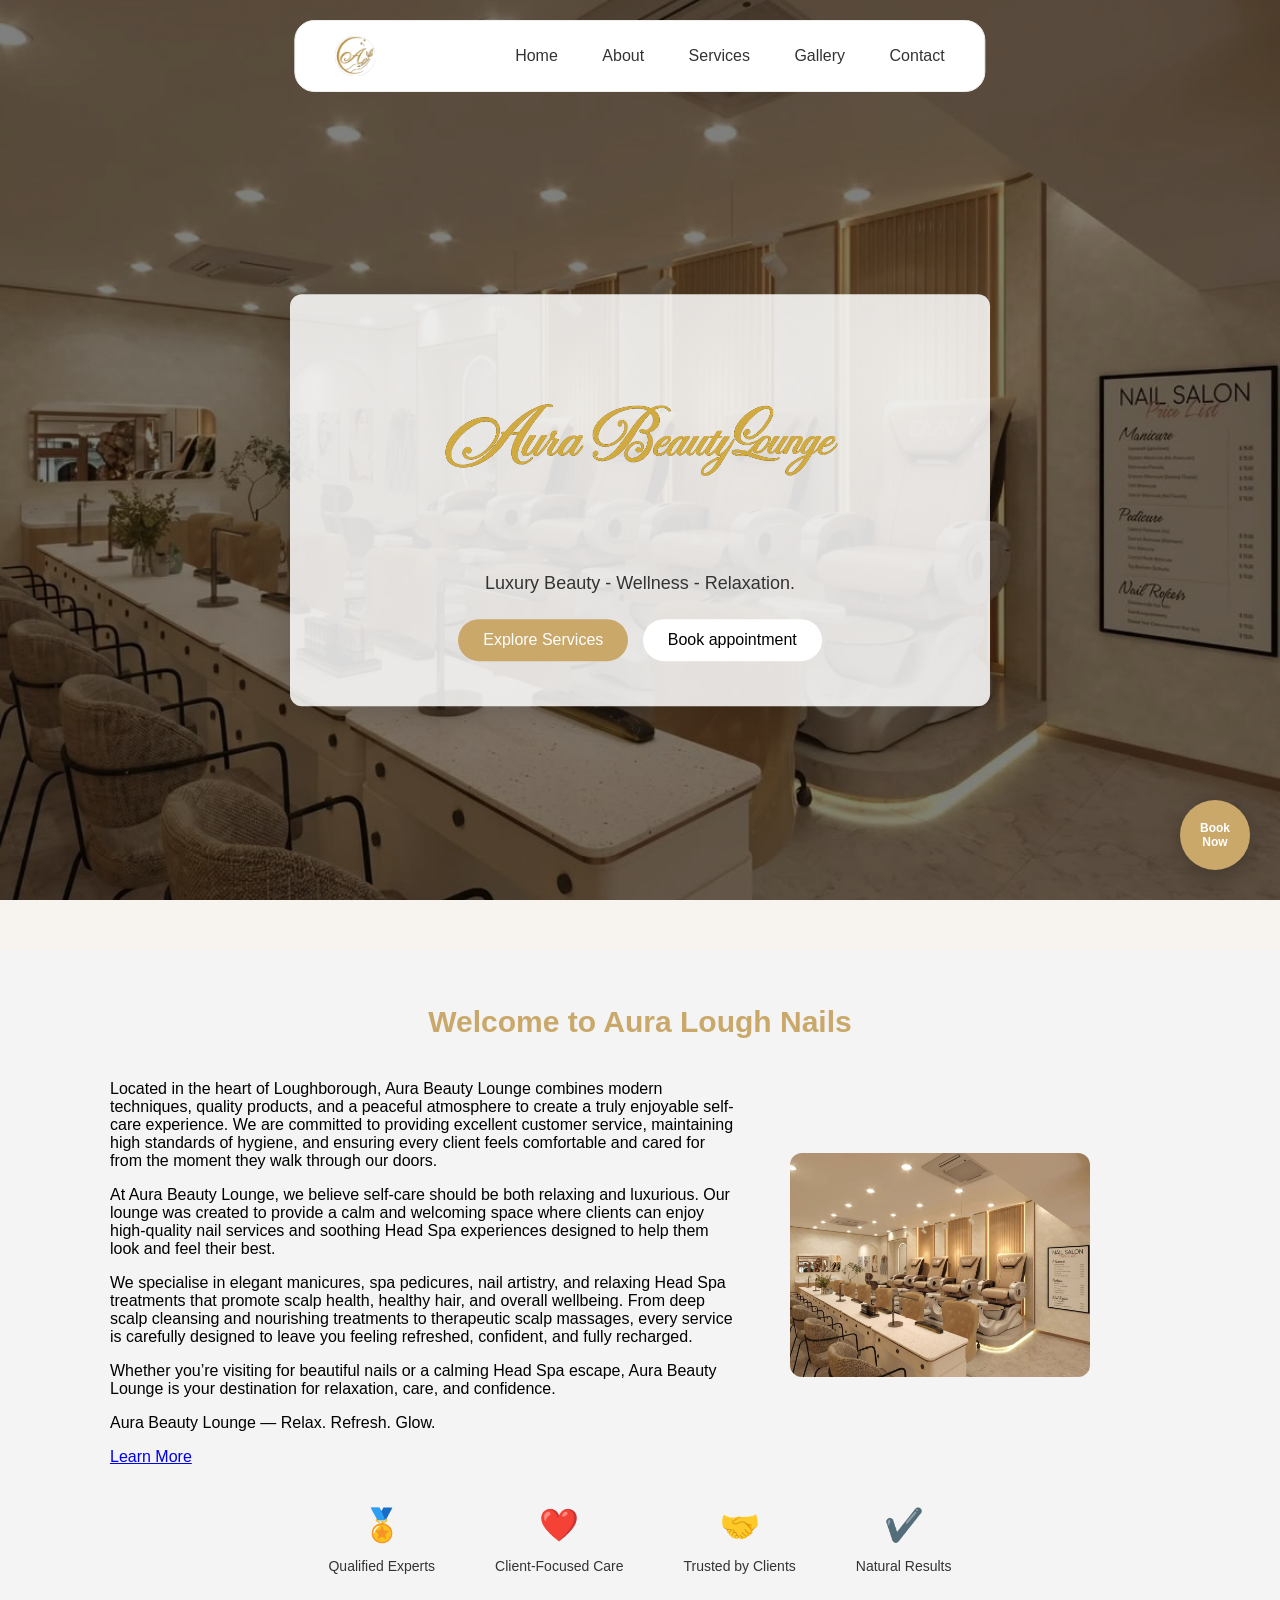
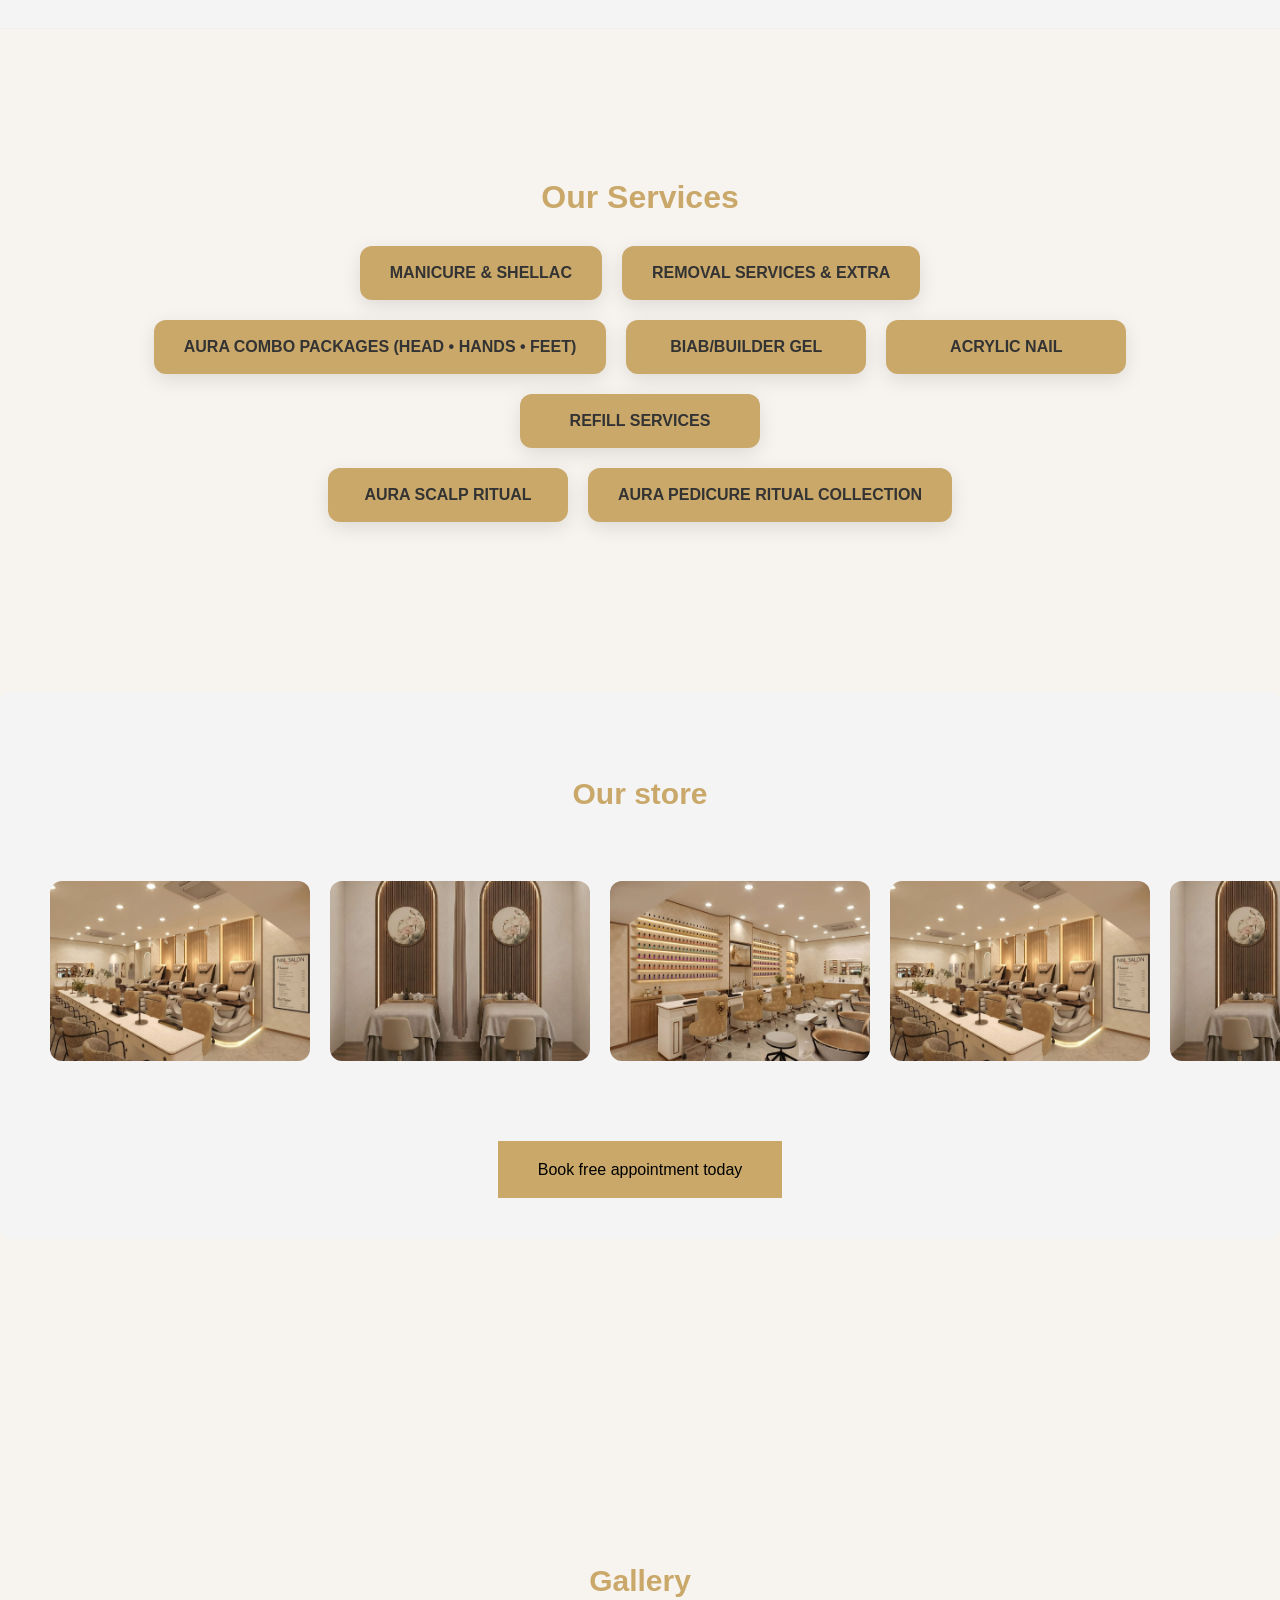
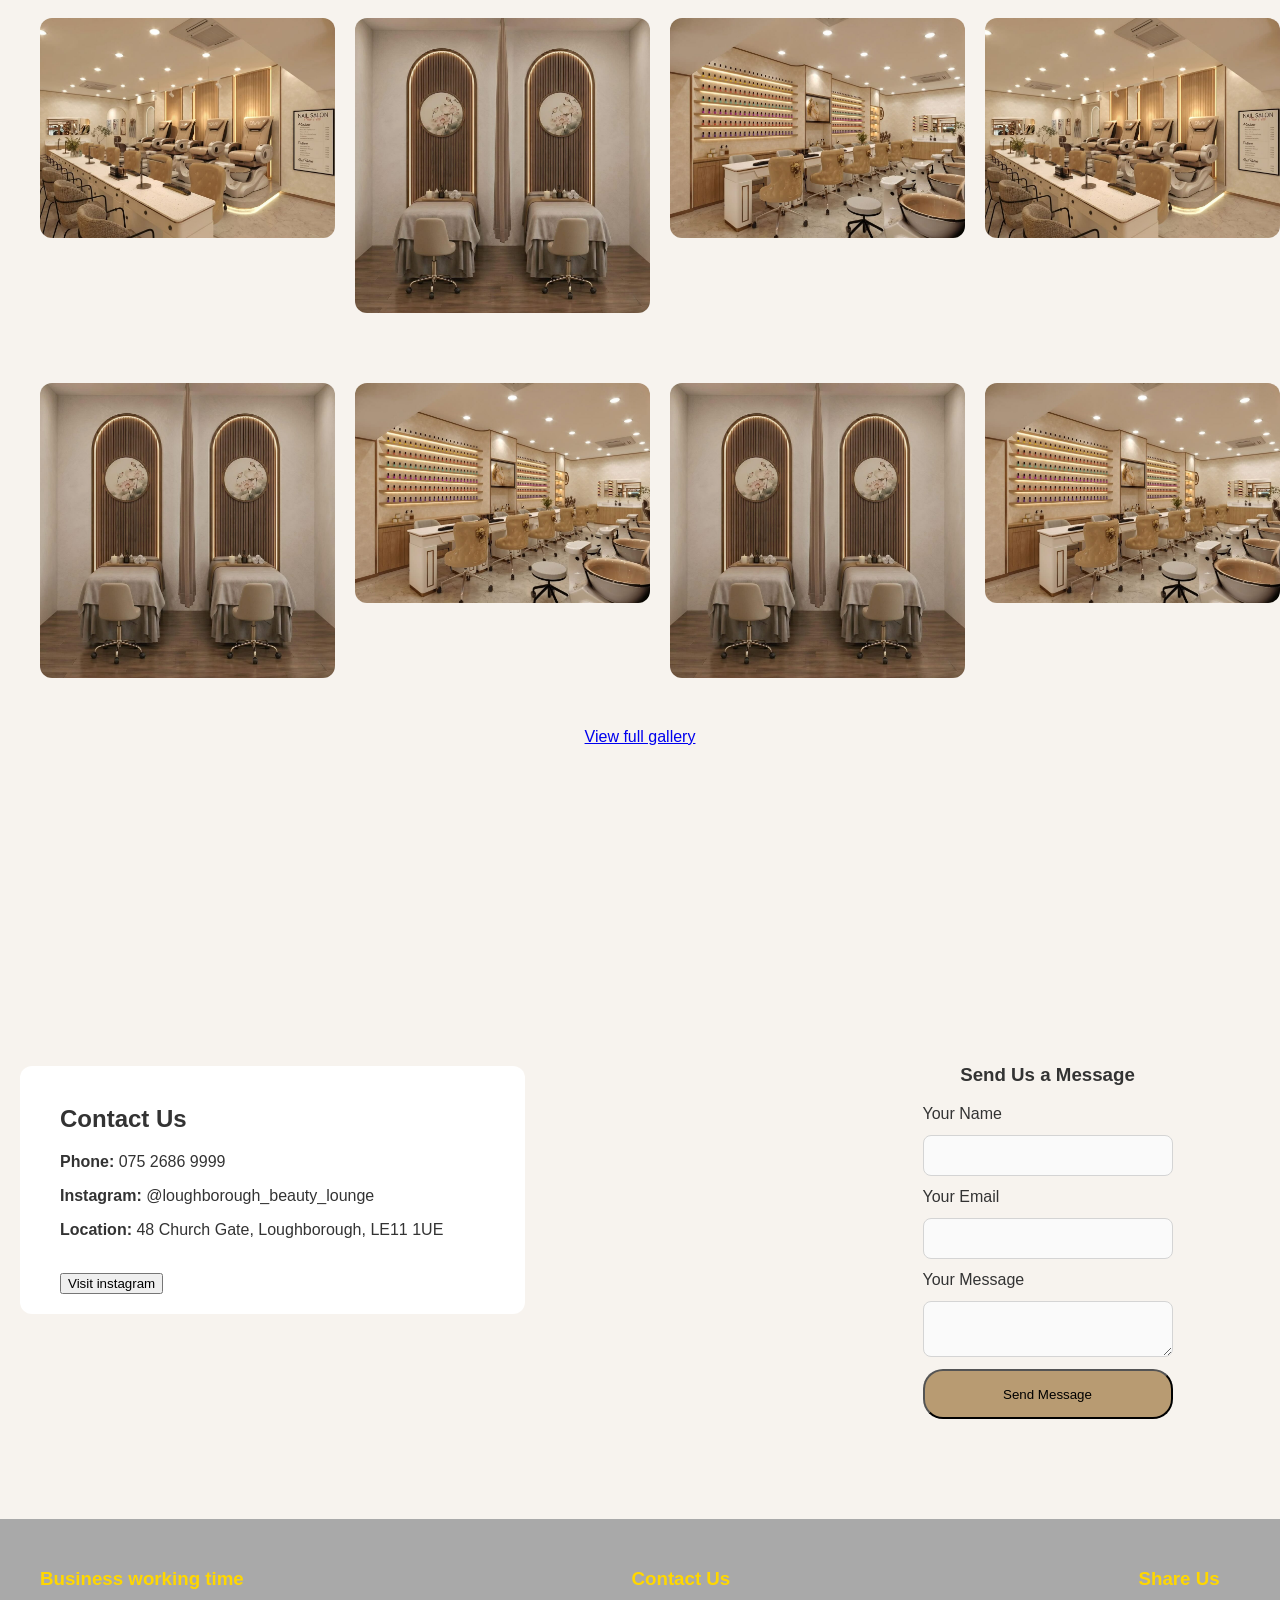
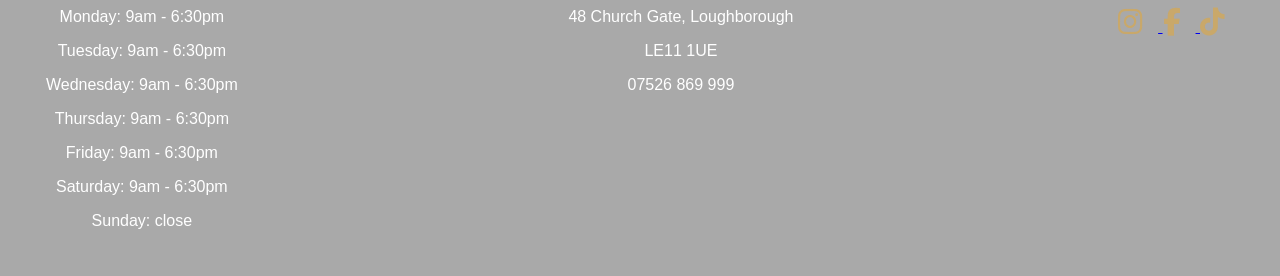
==== commit 3fa60b35: "Add files via upload" ====
--- a/index.html
+++ b/index.html
@@ -20,9 +20,9 @@
   gtag('config', 'G-JYSZZGTKKQ');
 </script>
 </head>
-
-
-<body>
+    
+
+<body> 
 
     <!-- NAVBAR -->
     <nav class="navbar">
@@ -106,29 +106,32 @@
     </section>
 
     <!-- SERVICES PREVIEW -->
-    <section class="service-selector">
-
-        <h2 class="selector-heading">Our Services</h2>
-
-        <!-- ROW 1 -->
-        <div class="selector-row">
-            <a href="services.html#manicure" class="selector-box">Manicure</a>
-            <a href="services.html#pedicure" class="selector-box">Pedicure</a>
-        </div>
-
-        <!-- ROW 2 -->
-        <div class="selector-row">
-            <a href="services.html#gel" class="selector-box">Gel Nails</a>
-            <a href="services.html#nailart" class="selector-box">Nail Art</a>
-            <a href="services.html#acrylic" class="selector-box">Acrylic Extensions</a>
-        </div>
-
-        <!-- ROW 3 -->
-        <div class="selector-row">
-            <a href="services.html#headspa" class="selector-box">Head Spa</a>
-        </div>
-           <a href="services.html" class="learn-more-btn">Learn more</a>
-    </section>
+<section class="service-selector">
+
+    <h2 class="selector-heading">Our Services</h2>
+
+    <div class="selector-row">
+        <a href="services.html#service1" class="selector-box">MANICURE & SHELLAC</a>
+        <a href="services.html#service2" class="selector-box">REMOVAL SERVICES & EXTRA </a>
+    </div>
+
+    <div class="selector-row">
+        <a href="services.html#service3" class="selector-box">AURA COMBO PACKAGES (HEAD • HANDS • FEET)</a>
+        <a href="services.html#service4" class="selector-box">BIAB/BUILDER GEL</a>
+        <a href="services.html#service5" class="selector-box">ACRYLIC NAIL</a>
+    </div>
+
+    <div class="selector-row">
+        <a href="services.html#service6" class="selector-box">REFILL SERVICES</a>
+    </div>
+
+    <div class="selector-row">
+        <a href="services.html#service7" class="selector-box">AURA SCALP RITUAL</a>
+        <a href="services.html#service8" class="selector-box">AURA PEDICURE RITUAL COLLECTION</a>
+    </div>
+
+</section>
+
 
     <!-- OUR STORE PREVIEW -->
     <section class="Our-Store-Preview">
@@ -198,7 +201,7 @@
     <div class="contact-form-container">
         <h3>Send Us a Message</h3>
 
-        <form action="https://formspree.io/f/mlgvbpzz" method="POST" class="contact-form" alt="form is now not avaliable">
+        <form action="https://formspree.io/f/xdarzrra" method="POST" class="contact-form" alt="form is now not avaliable">
 
             <label>Your Name</label>
             <input type="text" name="name" required>
@@ -227,13 +230,13 @@
         
     <div class="footer-section">
         <h3>Business working time</h3>
-        <p>Monday</p>
-        <p>Tuesday</p>
-        <p>Wednesday</p>
-        <p>Thursday</p>
-        <p>Friday</p>
-        <p>Saturday</p>
-        <p>Sunday</p>
+        <p>Monday: 9am - 6:30pm</p>
+        <p>Tuesday: 9am - 6:30pm</p>
+        <p>Wednesday: 9am - 6:30pm</p>
+        <p>Thursday: 9am - 6:30pm</p>
+        <p>Friday: 9am - 6:30pm</p>
+        <p>Saturday: 9am - 6:30pm</p>
+        <p>Sunday: close</p>
     </div>
 
     <div class="footer-section">
--- a/style.css
+++ b/style.css
@@ -6,7 +6,7 @@
 body {
     margin: 0;
     font-family: "Poppins", sans-serif;
-    background: #ffffff;
+    background: #f7f3ee;
     color: #333;
 }
 
@@ -28,11 +28,6 @@
     min-width: 600px;
 }
 
-.logo {
-    font-size: 20px;
-    font-weight: bold;
-    color: #C9A86A;
-}
 
 .nav-links a {
     margin-left: 40px;
@@ -135,7 +130,7 @@
 /* PREVIEW SECTIONS */
 .preview {
     padding: 30px 20px;
-    background: #F7F3EE;
+    background: #f4f4f4;
     border-bottom: 1px solid #eee;
     margin-top: 50px;
 }
@@ -248,7 +243,7 @@
 .Our-Store-Preview a {
     background: #C9A86A;
     padding: 20px 40px;
-    border-radius: 12px;
+    border-radius: none;
     color: black;
     text-decoration: none;
     
@@ -415,7 +410,7 @@
 
 
 
-/* Services page */
+/* Services section in home page */
 
 .service-selector {
     text-align: center;
@@ -438,7 +433,7 @@
 }
 
 .selector-box {
-    background: white;
+    background: #C9A86A;
     padding: 18px 30px;
     border-radius: 12px;
     box-shadow: 0 6px 20px rgba(0,0,0,0.1);
@@ -451,7 +446,7 @@
 }
 
 .selector-box:hover {
-    background: #C9A86A;
+    background: #b8a4d1;
     color: white;
     transform: translateY(-5px);
 }
@@ -500,12 +495,77 @@
     line-height: 1.6;
 }
 
-
-
-
-
-
-/* Contact page */
+/* Services page */
+.services-wrapper {
+    max-width: 900px;
+    margin: 120px auto;
+    padding: 20px;
+}
+
+.service-block {
+    background: #F7F3EE;
+    padding: 30px;
+    border-radius: 12px;
+    box-shadow: 0 8px 25px rgba(0,0,0,0.1);
+    margin-bottom: 40px;
+}
+
+.service-title {
+    font-size: 28px;
+    color: #C9A86A;
+    margin-bottom: 20px;
+}
+
+.service-description {
+    margin-bottom: 20px;
+    font-size: 16px;
+    color: #333;
+}
+
+.service-list {
+    display: flex;
+    flex-direction: column;
+    gap: 12px;
+}
+
+.service-item {
+    background: white;
+    padding: 12px 18px;
+    border-radius: 10px;
+    display: flex;
+    justify-content: space-between;
+    box-shadow: 0 4px 15px rgba(0,0,0,0.1);
+}
+
+.service-name {
+    font-weight: 600;
+    color: #333;
+}
+
+.service-price {
+    background: #C9A86A;
+    color: white;
+    padding: 5px 12px;
+    border-radius: 8px;
+    font-size: 12px;
+    font-weight: 600;
+}
+
+.addon-box {
+    background: #e8e0d4;
+    padding: 20px;
+    border-radius: 10px;
+    margin-top: 25px;
+}
+
+.addon-box h3 {
+    color: #b08f5c;
+    margin-bottom: 10px;
+}
+
+
+
+
 
 
 
@@ -686,7 +746,8 @@
 .contact-page {
     max-width: 1100px;
     margin: 0 auto;
-    padding: 60px 20px;
+    padding: 150px 20px;
+    background: #f7f3ee;
 }
 
 /* MAIN HEADING */
@@ -702,6 +763,7 @@
     display: grid;
     grid-template-columns: 1fr 1fr;
     gap: 40px;
+    margin-top: 40px;
 }
 
 /* LEFT SIDE */
@@ -753,7 +815,7 @@
 
 /* FOOTER */
 footer {
-    background: #333;
+    background: darkgrey;
     color: white;
     text-align: center;
     padding: 20px;
@@ -793,7 +855,7 @@
 
 
 /* 📱 REAL MOBILE SECTION */
-@media (max-width: 600px) {
+@media (max-width: 500px) {
 
     /* NAVBAR */
     .navbar {
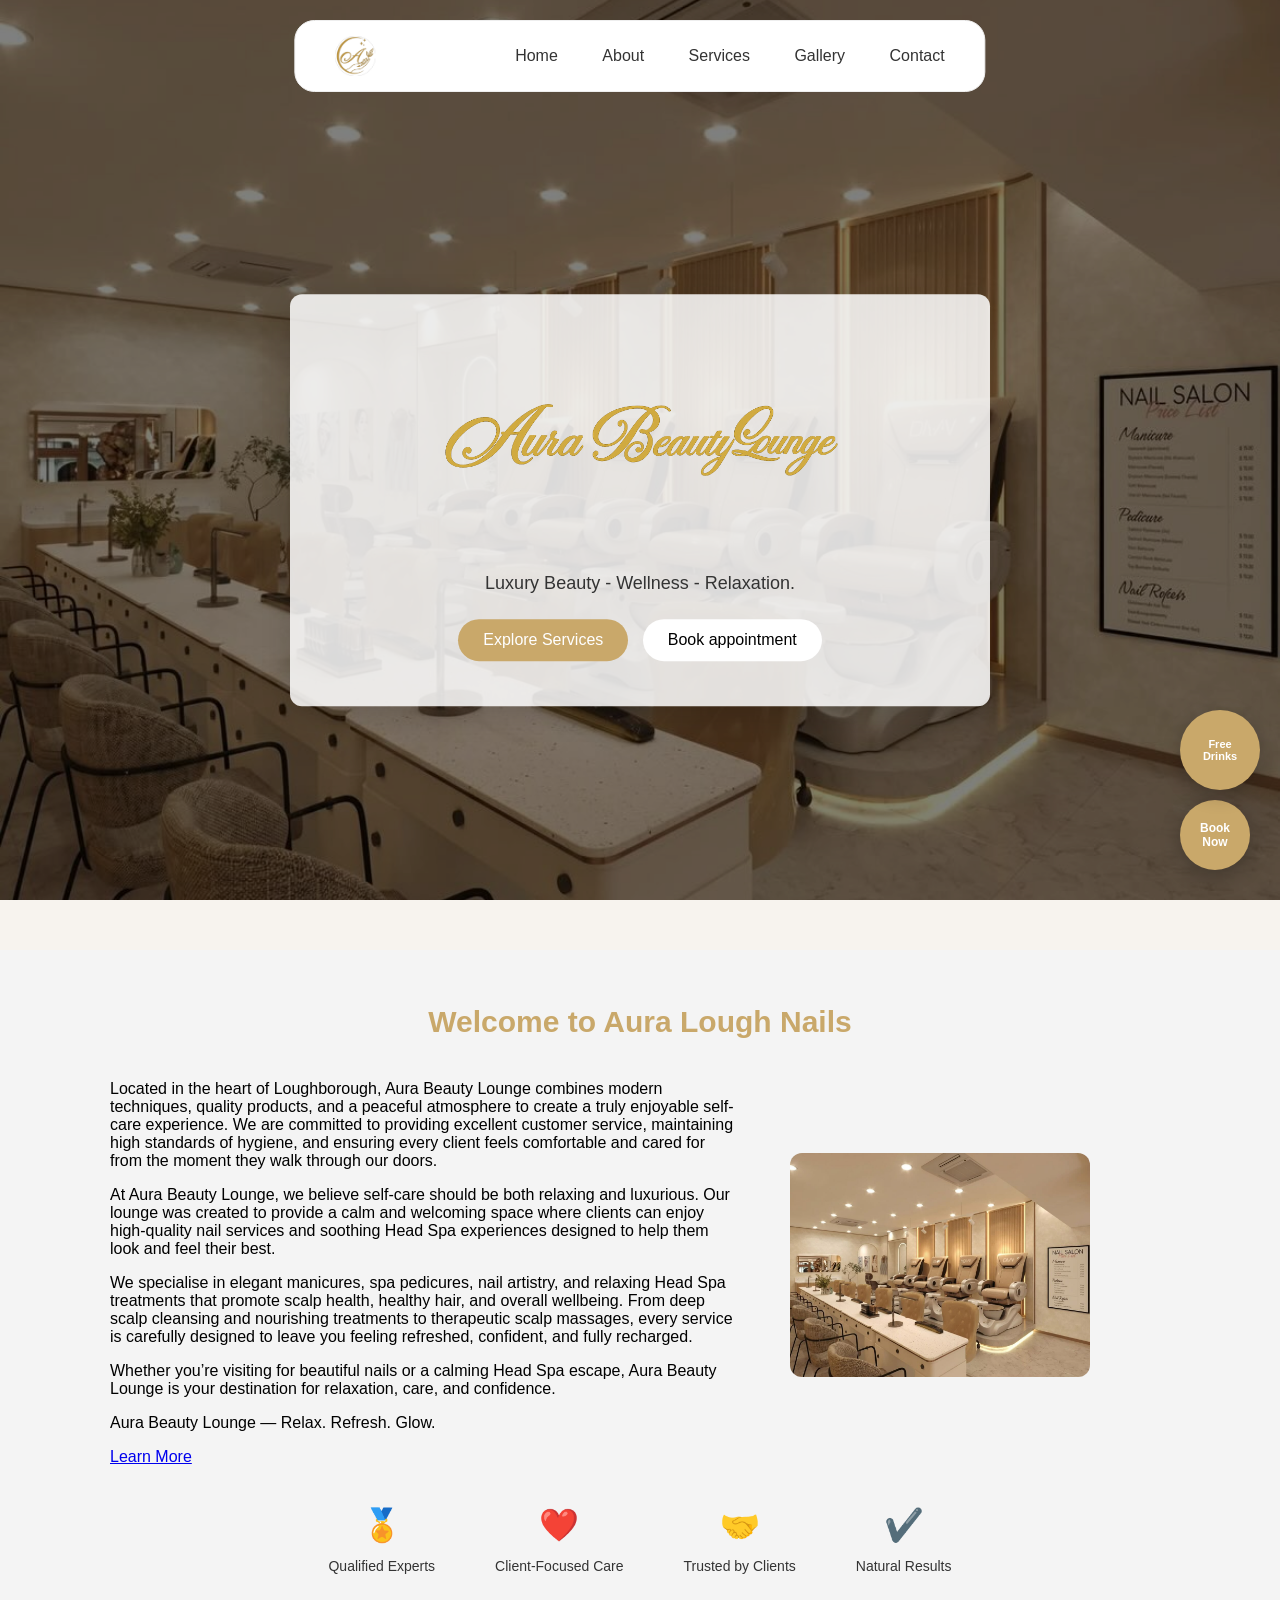
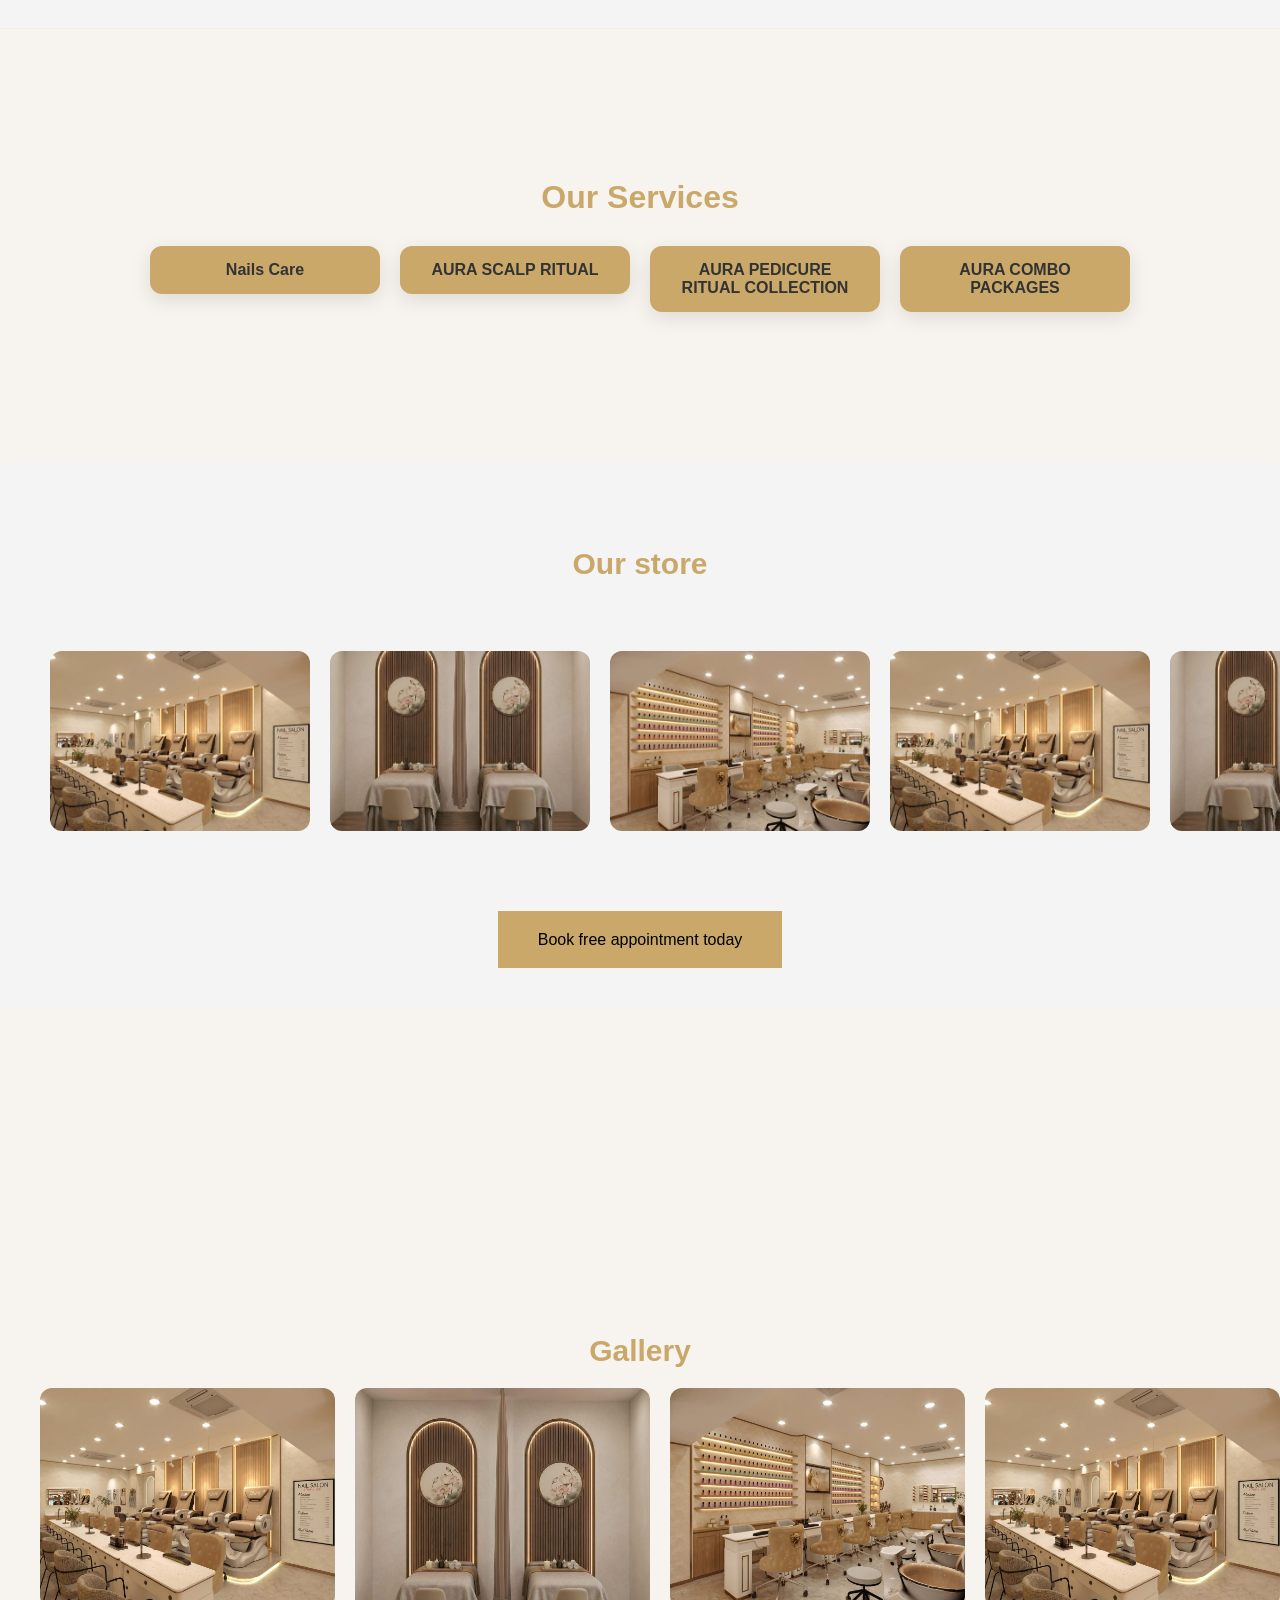
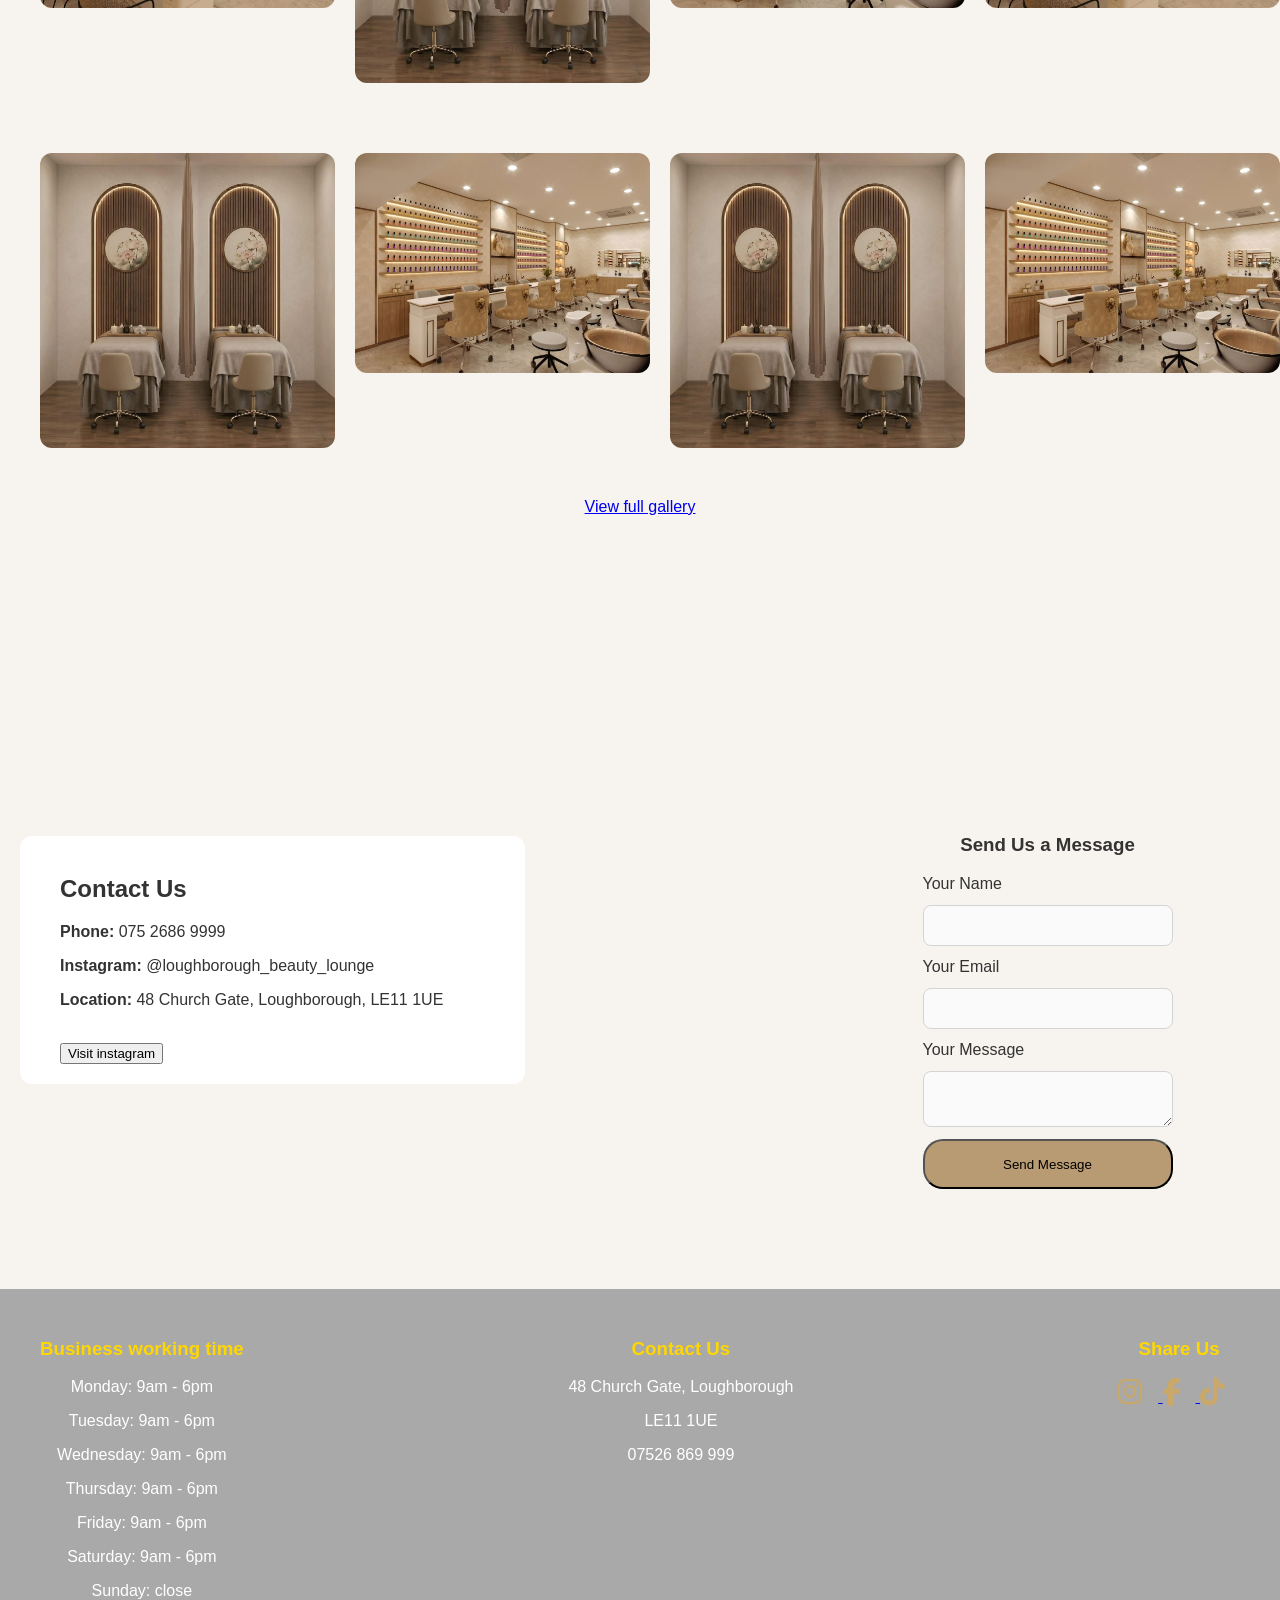
==== commit 00ee92df: "Add files via upload" ====
--- a/index.html
+++ b/index.html
@@ -51,7 +51,7 @@
             
             <p>Luxury Beauty - Wellness - Relaxation.</p>
             <a href="services.html" class="btn">Explore Services</a>
-            <a href="contact.html" class="btn1">Book appointment</a>
+            <a href="https://appbooking.vdit.co.uk/Beauty/FindService?cid=20260624143948093744" class="btn1">Book appointment</a>
         </div>
     </section>
 
@@ -106,31 +106,61 @@
     </section>
 
     <!-- SERVICES PREVIEW -->
+
 <section class="service-selector">
 
     <h2 class="selector-heading">Our Services</h2>
 
+    <!-- ROW OF 4 COLUMNS -->
     <div class="selector-row">
-        <a href="services.html#service1" class="selector-box">MANICURE & SHELLAC</a>
-        <a href="services.html#service2" class="selector-box">REMOVAL SERVICES & EXTRA </a>
-    </div>
-
-    <div class="selector-row">
-        <a href="services.html#service3" class="selector-box">AURA COMBO PACKAGES (HEAD • HANDS • FEET)</a>
-        <a href="services.html#service4" class="selector-box">BIAB/BUILDER GEL</a>
-        <a href="services.html#service5" class="selector-box">ACRYLIC NAIL</a>
-    </div>
-
-    <div class="selector-row">
-        <a href="services.html#service6" class="selector-box">REFILL SERVICES</a>
-    </div>
-
-    <div class="selector-row">
-        <a href="services.html#service7" class="selector-box">AURA SCALP RITUAL</a>
-        <a href="services.html#service8" class="selector-box">AURA PEDICURE RITUAL COLLECTION</a>
+
+        <!-- COLUMN 1: Nails Care -->
+        <div class="selector-column nails-column">
+            <div class="selector-box main-box" onclick="toggleDropdown('nails-dropdown')">
+                Nails Care
+            </div>
+
+            <div id="nails-dropdown" class="dropdown">
+                <a href="services.html#service1" class="selector-box sub-box">MANICURE & SHELLAC</a>
+                <a href="services.html#service2" class="selector-box sub-box">REMOVAL SERVICES & EXTRA</a>
+                <a href="services.html#service4" class="selector-box sub-box">BIAB/BUILDER GEL</a>
+                <a href="services.html#service5" class="selector-box sub-box">ACRYLIC NAIL</a>
+                <a href="services.html#service6" class="selector-box sub-box">REFILL SERVICES</a>
+            </div>
+        </div>
+
+        <!-- COLUMN 2 -->
+        <div class="selector-column">
+            <a href="services.html#service7" class="selector-box main-box">
+                AURA SCALP RITUAL
+            </a>
+        </div>
+
+        <!-- COLUMN 3 -->
+        <div class="selector-column">
+            <a href="services.html#service8" class="selector-box main-box">
+                AURA PEDICURE RITUAL COLLECTION
+            </a>
+        </div>
+
+        <!-- COLUMN 4 -->
+        <div class="selector-column">
+            <a href="services.html#service3" class="selector-box main-box">
+                AURA COMBO PACKAGES
+            </a>
+        </div>
+
     </div>
 
 </section>
+
+<script>
+function toggleDropdown(id) {
+    const box = document.getElementById(id);
+    box.style.display = box.style.display === "block" ? "none" : "block";
+}
+</script>
+
 
 
     <!-- OUR STORE PREVIEW -->
@@ -157,7 +187,7 @@
 
             
         </div>
-        <a href="contact.html">Book free appointment today</a>
+        <a href="https://appbooking.vdit.co.uk/Beauty/FindService?cid=20260624143948093744">Book free appointment today</a>
     </section>
 
 
@@ -218,9 +248,33 @@
 
     </section>
 
-<a href="contact.html" class="floating-circle-cta">
+<a href="https://appbooking.vdit.co.uk/Beauty/FindService?cid=20260624143948093744" class="floating-circle-cta">
     Book<br>Now
 </a>
+
+
+<!-- FLOATING FREE DRINKS BUTTON -->
+<div class="floating-circle-drinks" onclick="showDrinksImage()">
+    Free Drinks
+</div>
+
+<!-- IMAGE POPUP -->
+<div id="drinks-popup" class="drinks-popup">
+    <div class="drinks-popup-content">
+        <span class="close-popup" onclick="hideDrinksImage()">x</span>
+        <img src="Images/photo8.jpg" alt="Free Drinks" />
+    </div>
+</div>
+<script>
+function showDrinksImage() {
+    document.getElementById("drinks-popup").style.display = "flex";
+}
+
+function hideDrinksImage() {
+    document.getElementById("drinks-popup").style.display = "none";
+}
+</script>
+
 
 
 
@@ -230,12 +284,12 @@
         
     <div class="footer-section">
         <h3>Business working time</h3>
-        <p>Monday: 9am - 6:30pm</p>
-        <p>Tuesday: 9am - 6:30pm</p>
-        <p>Wednesday: 9am - 6:30pm</p>
-        <p>Thursday: 9am - 6:30pm</p>
-        <p>Friday: 9am - 6:30pm</p>
-        <p>Saturday: 9am - 6:30pm</p>
+        <p>Monday: 9am - 6pm</p>
+        <p>Tuesday: 9am - 6pm</p>
+        <p>Wednesday: 9am - 6pm</p>
+        <p>Thursday: 9am - 6pm</p>
+        <p>Friday: 9am - 6pm</p>
+        <p>Saturday: 9am - 6pm</p>
         <p>Sunday: close</p>
     </div>
 
--- a/style.css
+++ b/style.css
@@ -412,6 +412,7 @@
 
 /* Services section in home page */
 
+/* SERVICE SELECTOR */
 .service-selector {
     text-align: center;
     padding: 50px 20px;
@@ -425,31 +426,72 @@
     margin-top: 100px;
 }
 
+/* ROW OF 4 COLUMNS */
 .selector-row {
     display: flex;
     justify-content: center;
     gap: 20px;
-    margin-bottom: 20px;
-}
-
-.selector-box {
+}
+
+/* EACH COLUMN */
+.selector-column {
+    display: flex;
+    flex-direction: column;
+    align-items: center;
+    position: relative; /* IMPORTANT */
+}
+
+/* MAIN BUTTONS */
+.selector-box.main-box {
     background: #C9A86A;
-    padding: 18px 30px;
+    padding: 15px 25px;
     border-radius: 12px;
     box-shadow: 0 6px 20px rgba(0,0,0,0.1);
     text-decoration: none;
     color: #333;
     font-weight: 600;
     transition: 0.25s ease;
-    min-width: 180px;
-    text-align: center;
-}
-
-.selector-box:hover {
+    width: 180px;
+    text-align: center;
+    cursor: pointer;
+}
+
+.selector-box.main-box:hover {
     background: #b8a4d1;
     color: white;
     transform: translateY(-5px);
 }
+
+/* DROPDOWN ITEMS */
+.selector-box.sub-box {
+    background: #F7F3EE;
+    color: #333;
+    width: 180px;
+    padding: 12px 20px;
+    border-radius: 10px;
+    box-shadow: 0 4px 15px rgba(0,0,0,0.1);
+    margin: 8px auto;
+    display: block;
+    transition: 0.25s ease;
+    text-decoration: none;
+}
+
+.selector-box.sub-box:hover {
+    background: #C9A86A;
+    color: white;
+}
+
+/* DROPDOWN */
+.dropdown {
+    display: none;
+    margin-top: 10px;
+}
+
+
+
+
+
+
 
 /* FULL SERVICE SECTIONS */
 .full-service {
@@ -664,12 +706,7 @@
     color: #333;
 }
 
-/* RESPONSIVE */
-@media (max-width: 700px) {
-    .values-heading {
-        font-size: 30px;
-    }
-}
+
 
 
 
@@ -871,10 +908,50 @@
         font-size: 14px;
     }
 
+    /* HERO SECTION */
+    .hero {
+        height: auto;
+        padding: 100px 20px 40px; /* reduced padding */
+    }
+
+    .hero-box {
+        top: auto;
+        transform: none;
+        margin-top: 10px;
+        padding: 20px 15px;
+        max-width: 95%;
+    }
+
+    .hero-box img {
+        width: 150px;        /* smaller image */
+        height: auto;
+        display: block;
+        margin: 0 auto 10px;
+    }
+
+    .hero-background {
+        filter: brightness(0.45);
+    }
+
     .logo img {
         height: 30px;
     }
 
+
+        .big-box {
+        padding: 15px 20px;
+        font-size: 16px;
+    }
+
+    .small {
+        padding: 12px 15px;
+        font-size: 14px;
+    }
+
+    .selector-heading {
+        font-size: 26px;
+        margin-top: 60px;
+    }
     /* FOOTER */
     footer {
         flex-direction: column;
@@ -932,10 +1009,7 @@
     }
 
     /* SERVICES SELECTOR */
-    .selector-row {
-        flex-direction: column;
-        gap: 15px;
-    }
+
 
     /* FEATURES */
     .intro-features {
@@ -963,3 +1037,69 @@
 }
 
 
+/* FLOATING FREE DRINKS BUTTON */
+.floating-circle-drinks {
+    position: fixed;
+    bottom: 110px;   /* perfect spacing above your CTA */
+    right: 20px;
+    width: 60px;
+    height: 60px;
+    background: #C9A86A;
+    color: white;
+    font-weight: 700;
+    font-size: 11px;
+    border-radius: 50%;
+    display: flex;
+    justify-content: center;
+    align-items: center;
+    box-shadow: 0 6px 20px rgba(0,0,0,0.2);
+    cursor: pointer;
+    transition: 0.25s ease;
+    text-align: center;
+    padding: 10px;
+    z-index: 999; /* stays above everything */
+}
+
+.floating-circle-drinks:hover {
+    transform: scale(1.1);
+    background: #b8a4d1;
+}
+
+/* POPUP OVERLAY */
+.drinks-popup {
+    display: none;
+    position: fixed;
+    top: 0;
+    left: 0;
+    width: 100%;
+    height: 100%;
+    background: rgba(0,0,0,0.6);
+    justify-content: center;
+    align-items: center;
+    z-index: 1000; /* ABOVE floating circles */
+}
+
+/* POPUP CONTENT */
+.drinks-popup-content {
+    background: white;
+    padding: 20px;
+    border-radius: 12px;
+    max-width: 90%;
+    text-align: center;
+    position: relative;
+}
+
+.drinks-popup-content img {
+    max-width: 35%;
+    border-radius: 10px;
+}
+
+/* CLOSE BUTTON */
+.close-popup {
+    position: absolute;
+    top: 10px;
+    right: 15px;
+    font-size: 28px;
+    cursor: pointer;
+}
+
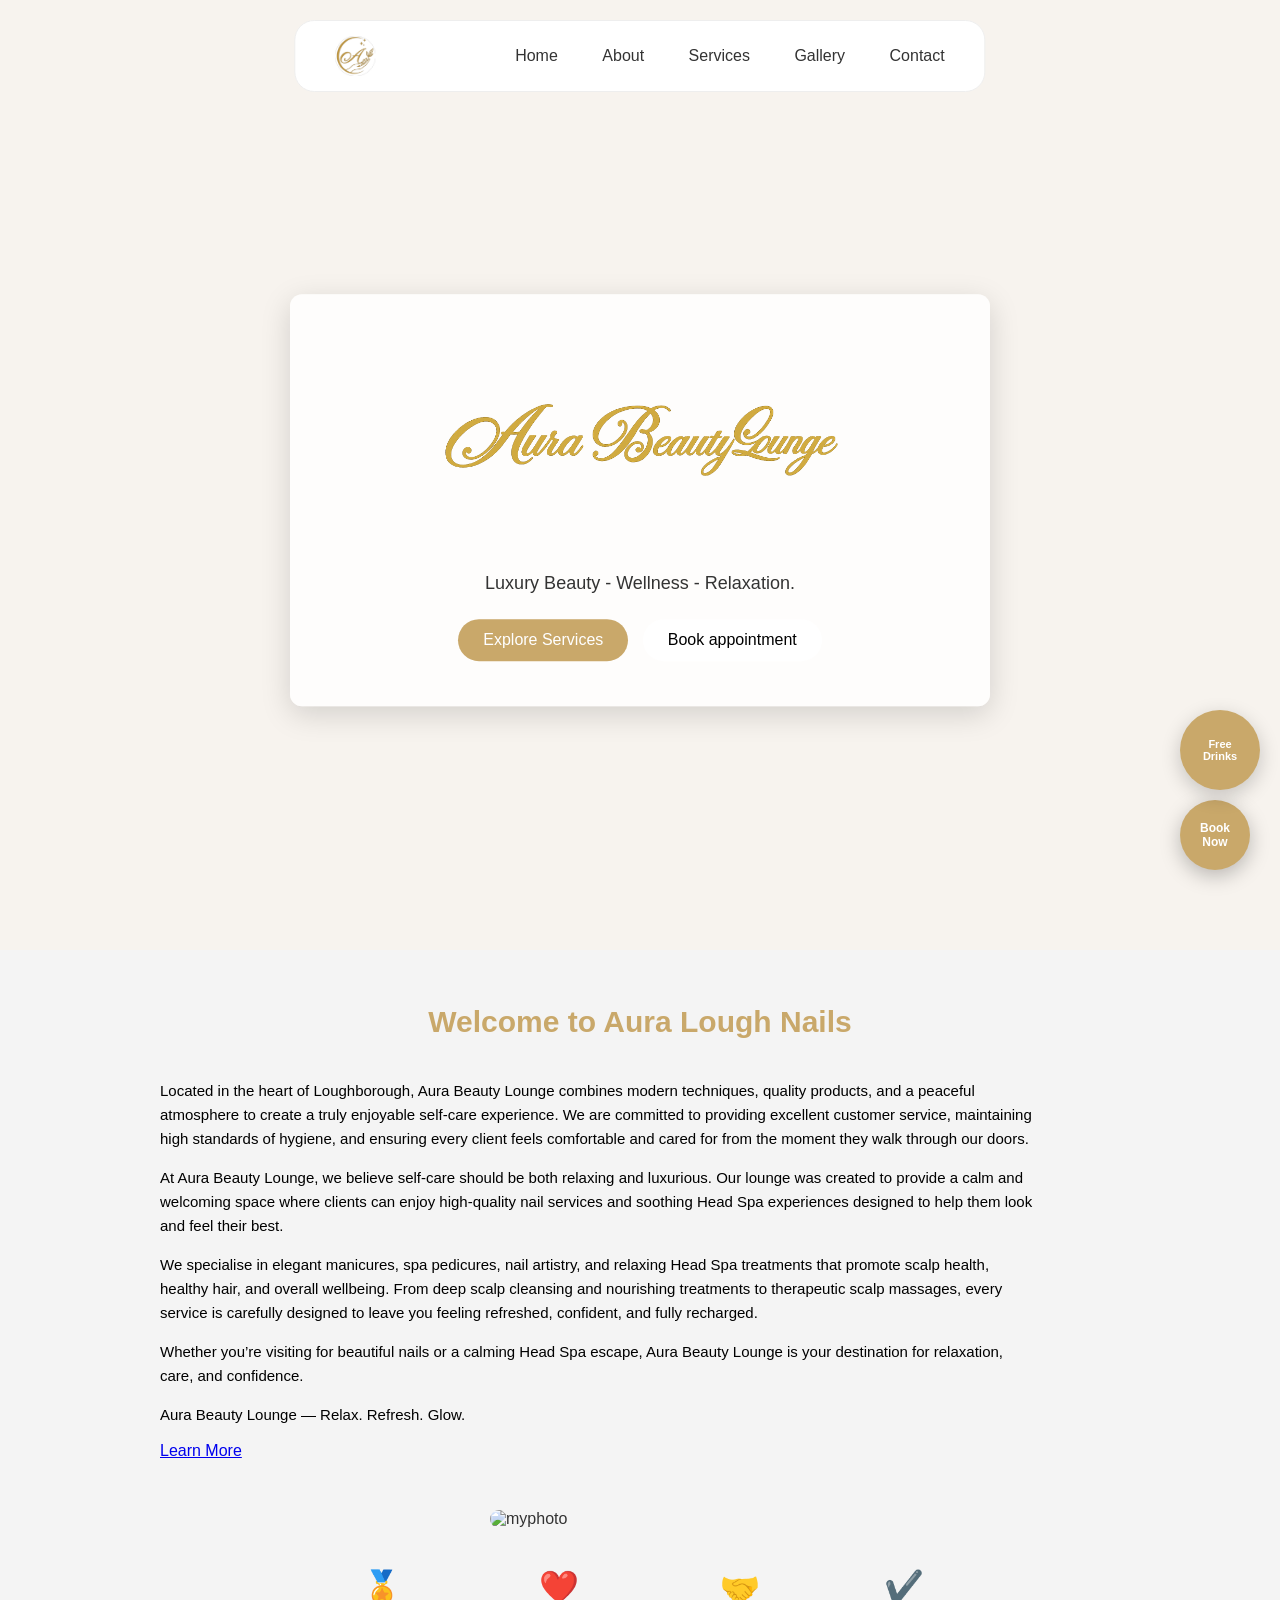
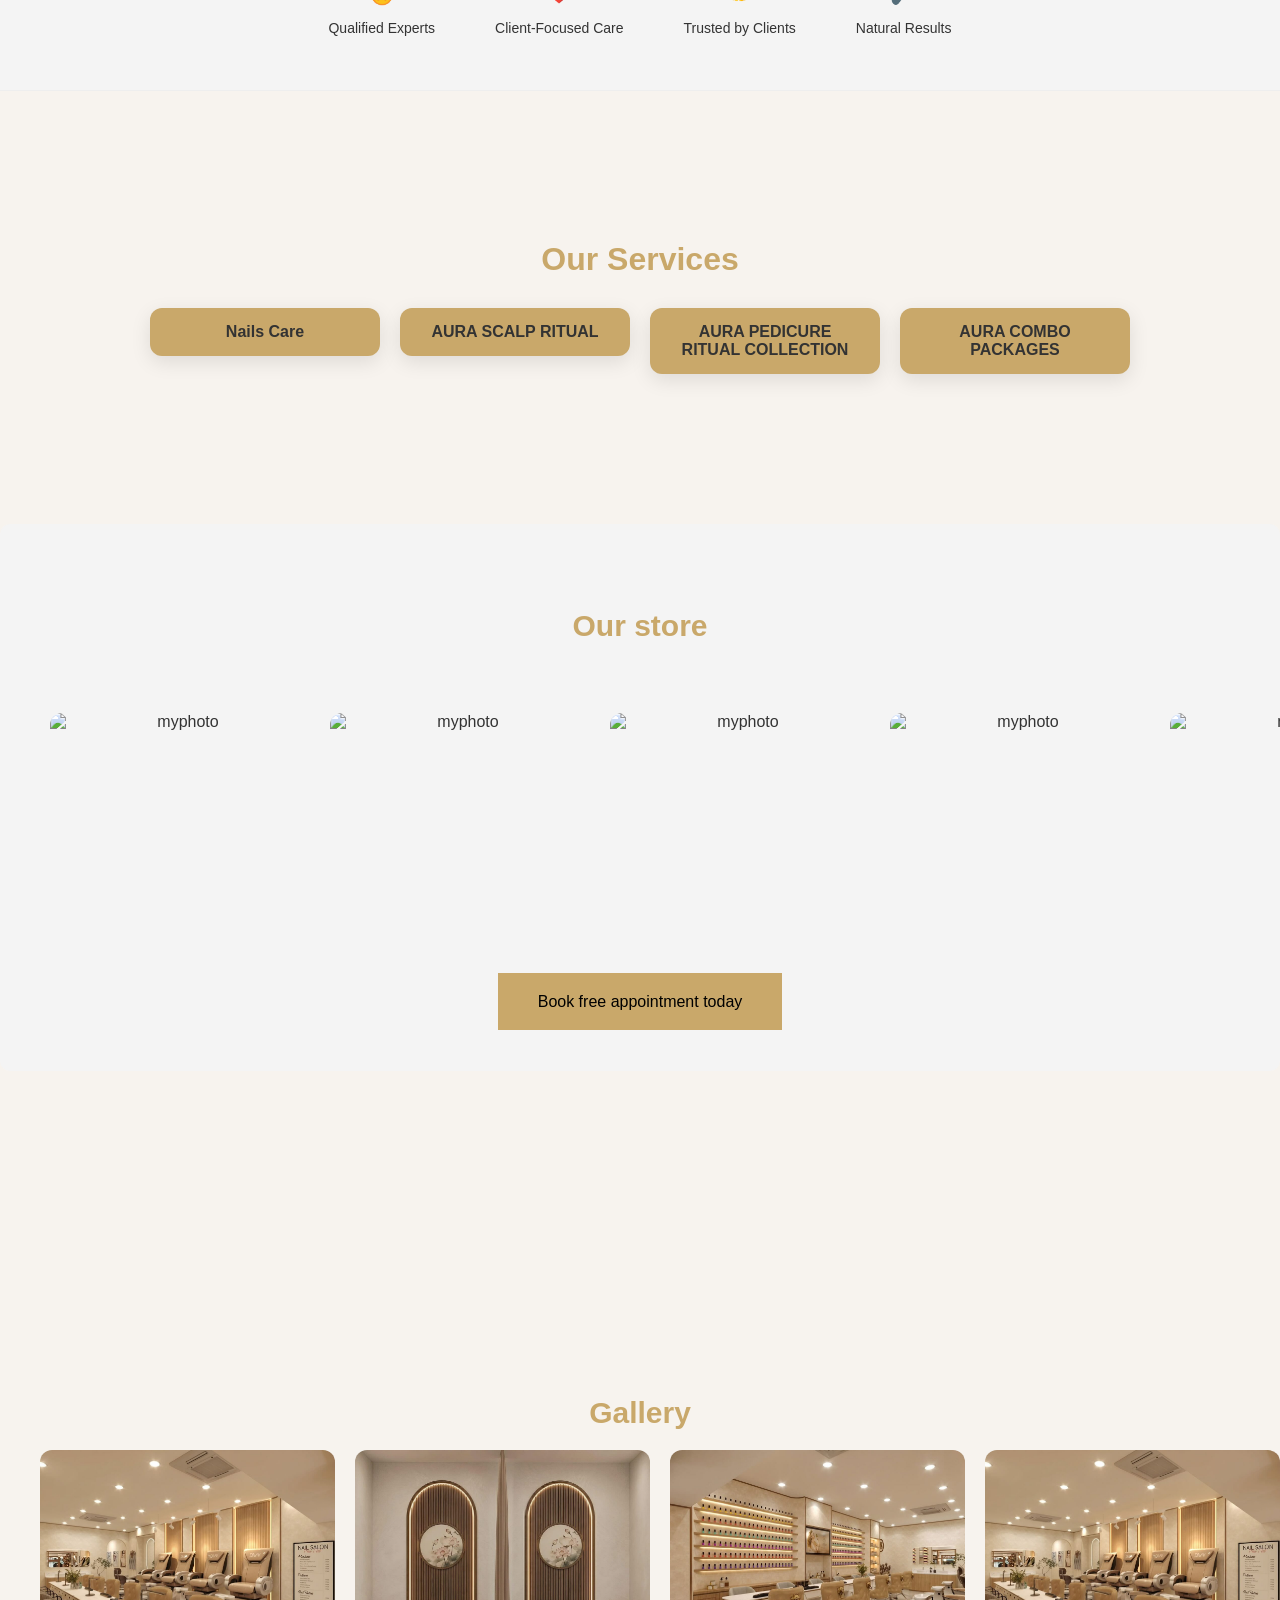
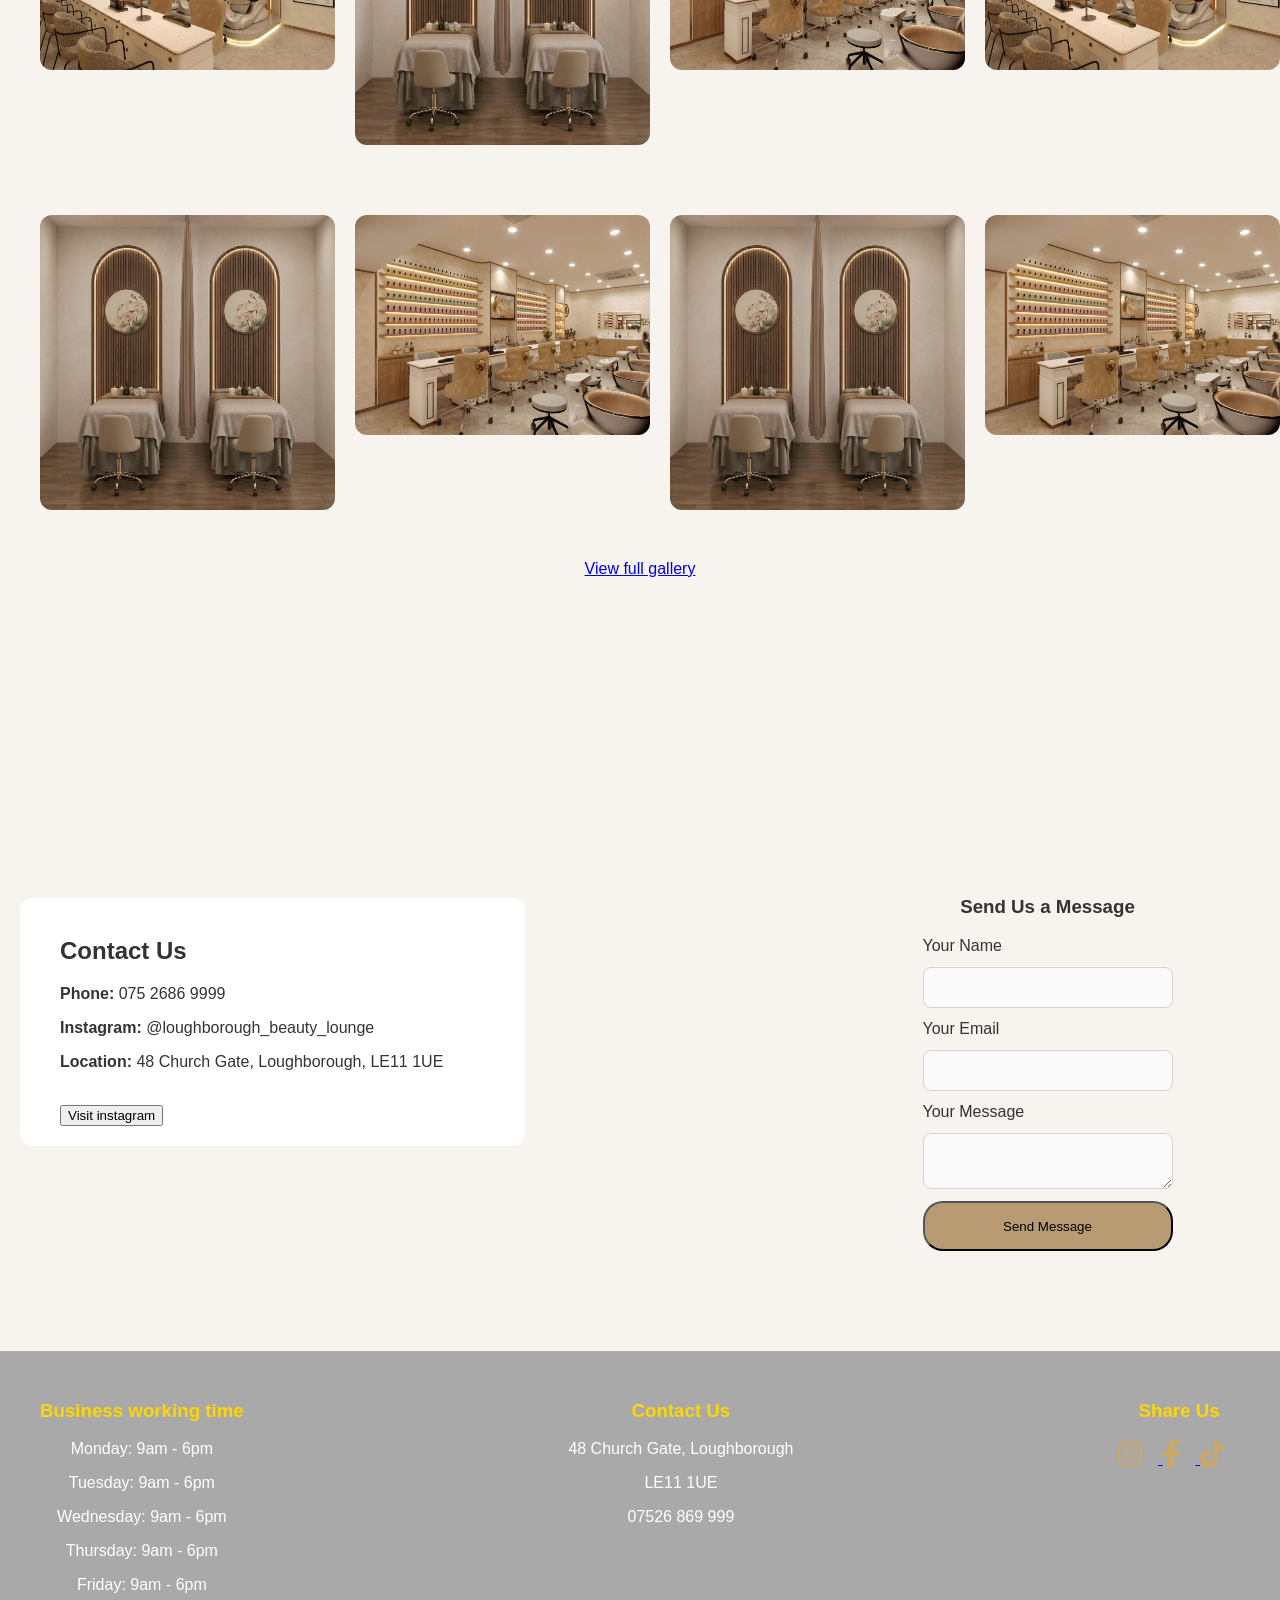
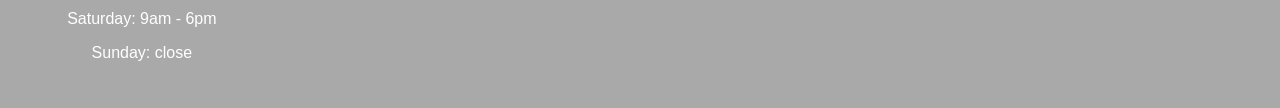
==== commit 53f9d8f7: "Add files via upload" ====
--- a/index.html
+++ b/index.html
@@ -79,7 +79,7 @@
                 <a href="about.html" class="preview-btn">Learn More</a>
             </div>
 
-            <img src="Images/photo3.jpg" alt="myphoto" class="about-photo1">
+            <img src="Images/photo13.jpg" alt="myphoto" class="about-photo1">
         </div>
         <div class="intro-features">
     <div class="feature-box">
@@ -167,24 +167,24 @@
     <section class="Our-Store-Preview">
         <h2>Our store</h2>
         <div class="home-gallery-belt">
-            <img src="Images/photo3.jpg" alt="myphoto">
-            <img src="Images/photo4.jpg" alt="myphoto">
-            <img src="Images/photo5.jpg" alt="myphoto">
-            <img src="Images/photo3.jpg" alt="myphoto">
-            <img src="Images/photo4.jpg" alt="myphoto">
-            <img src="Images/photo5.jpg" alt="myphoto">
-            <img src="Images/photo4.jpg" alt="myphoto">
-            <img src="Images/photo5.jpg" alt="myphoto">
-
-            <img src="Images/photo3.jpg" aria-hidden="true">
-            <img src="Images/photo4.jpg" aria-hidden="true">
-            <img src="Images/photo5.jpg" aria-hidden="true">
-            <img src="Images/photo3.jpg" aria-hidden="true">
-            <img src="Images/photo4.jpg" aria-hidden="true">
-            <img src="Images/photo5.jpg" aria-hidden="true">
-            <img src="Images/photo4.jpg" aria-hidden="true">
-            <img src="Images/photo5.jpg" aria-hidden="true">
-
+            <img src="Images/photo9.jpg" alt="myphoto">
+            <img src="Images/photo10.jpg" alt="myphoto">
+            <img src="Images/photo11.jpg" alt="myphoto">
+            <img src="Images/photo12.jpg" alt="myphoto">
+            <img src="Images/photo13.jpg" alt="myphoto">
+            <img src="Images/photo14.jpg" alt="myphoto">
+            <img src="Images/photo15.jpg" alt="myphoto">
+
+            
+
+            <img src="Images/photo9.jpg" aria-hidden="true">
+            <img src="Images/photo10.jpg" aria-hidden="true">
+            <img src="Images/photo11.jpg" aria-hidden="true">
+            <img src="Images/photo12.jpg" aria-hidden="true">
+            <img src="Images/photo13.jpg" aria-hidden="true">
+            <img src="Images/photo14.jpg" aria-hidden="true">
+            <img src="Images/photo15.jpg" aria-hidden="true">
+            
             
         </div>
         <a href="https://appbooking.vdit.co.uk/Beauty/FindService?cid=20260624143948093744">Book free appointment today</a>
--- a/style.css
+++ b/style.css
@@ -63,7 +63,7 @@
 .hero-background {
     position: absolute;
     inset: 0;
-    background: url('Images/photo3.jpg') center/cover no-repeat;
+    background: url('Images/photo13.jpg') center/cover no-repeat;
     z-index: 0;
     filter: brightness(0.5);
 }
@@ -1026,6 +1026,37 @@
         padding: 20px;
     }
 
+
+    /* 📱 MOBILE FIX FOR SERVICE SELECTOR */
+.selector-row {
+    flex-direction: column;      /* stack all 4 columns */
+    align-items: center;
+    gap: 15px;
+}
+
+.selector-column {
+    width: 100%;
+    align-items: center;
+}
+
+.selector-box.main-box {
+    width: 90%;                  /* full-width buttons on phone */
+    max-width: 300px;
+    padding: 15px;
+    font-size: 15px;
+}
+
+.selector-box.sub-box {
+    width: 90%;
+    max-width: 300px;
+    font-size: 14px;
+    padding: 12px;
+}
+
+.dropdown {
+    margin-top: 10px;
+}
+
     /* FLOATING CTA */
     .floating-circle-cta {
         width: 60px;
@@ -1034,6 +1065,25 @@
         right: 20px;
         font-size: 11px;
     }
+}
+
+
+/* 📱 FIX PREVIEW TEXT CUTTING OFF */
+.preview-content {
+    flex-direction: column;
+    padding: 0 15px;        /* adds breathing room */
+    text-align: left;       /* keeps paragraphs readable */
+}
+
+.preview-text {
+    width: 100%;
+    padding: 0 10px;        /* prevents left-side clipping */
+    box-sizing: border-box; /* ensures padding doesn't break layout */
+}
+
+.preview-text p {
+    font-size: 15px;
+    line-height: 1.6;
 }
 
 
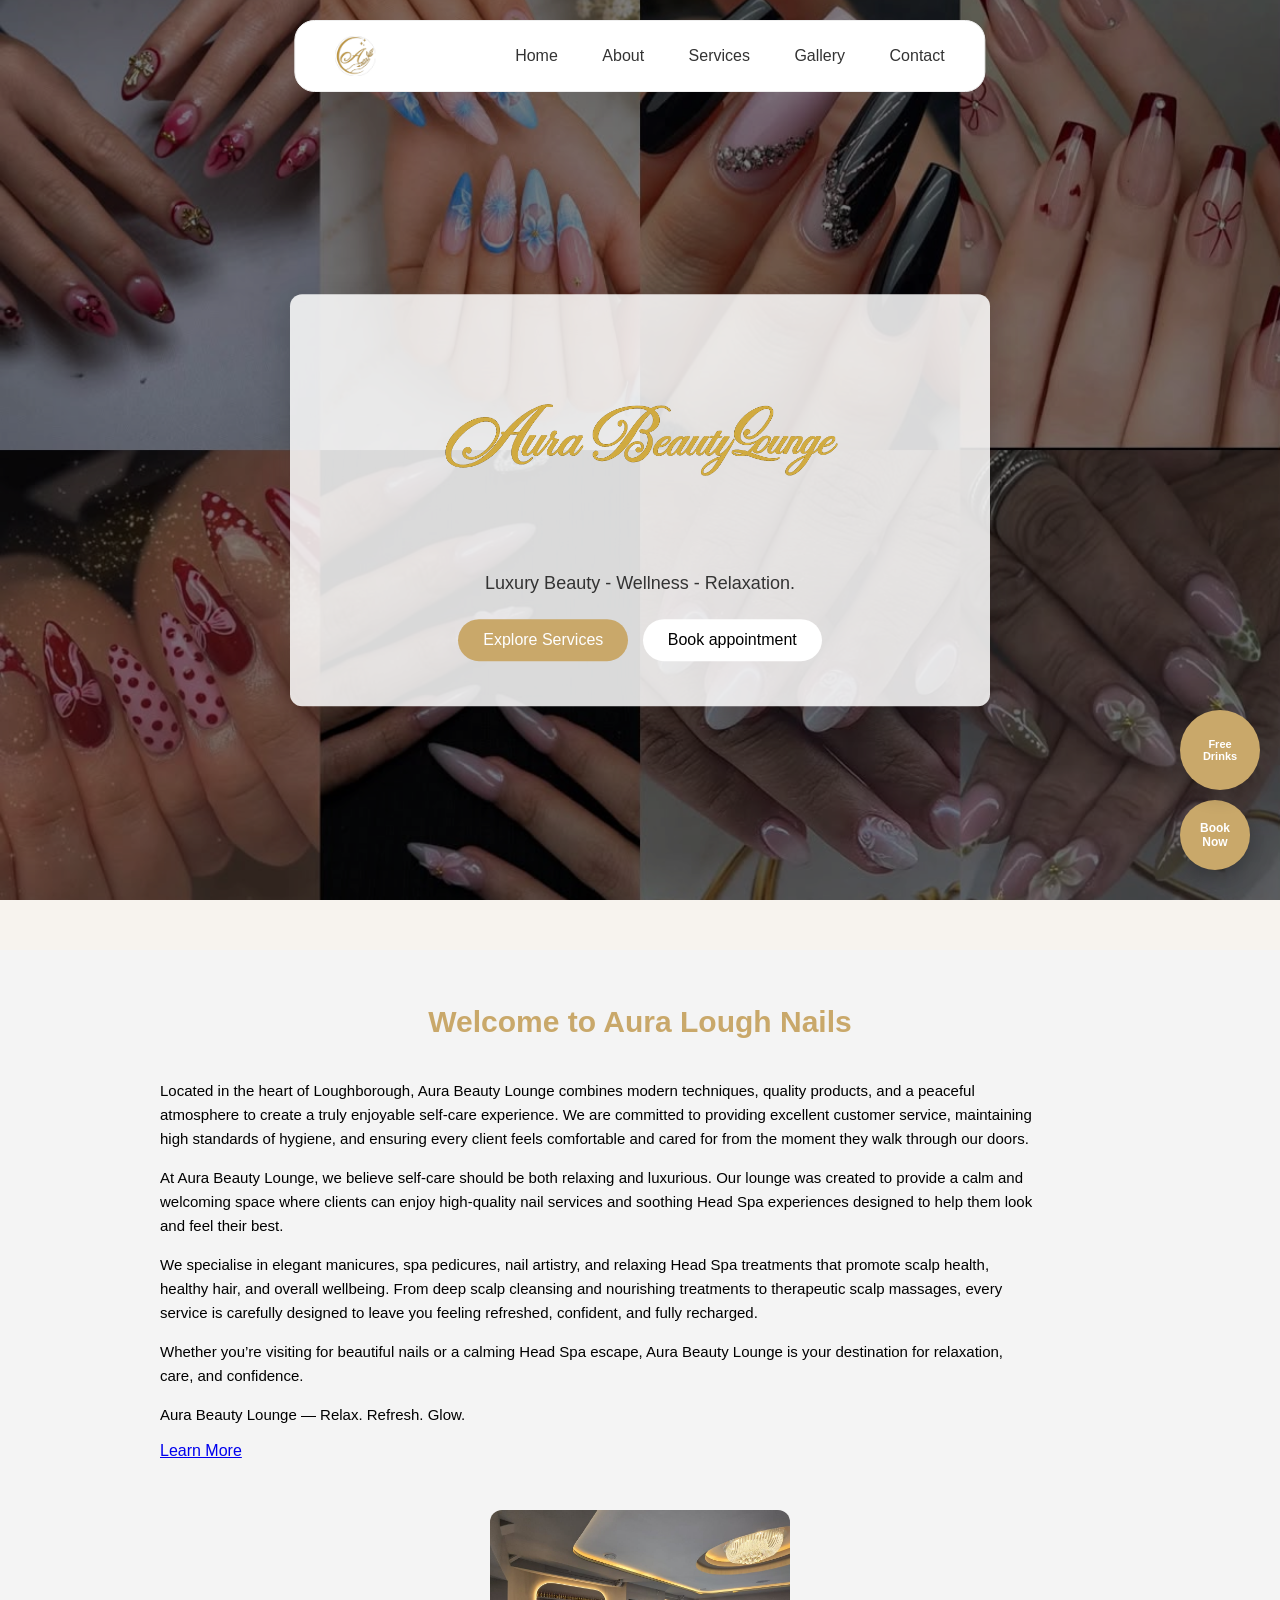
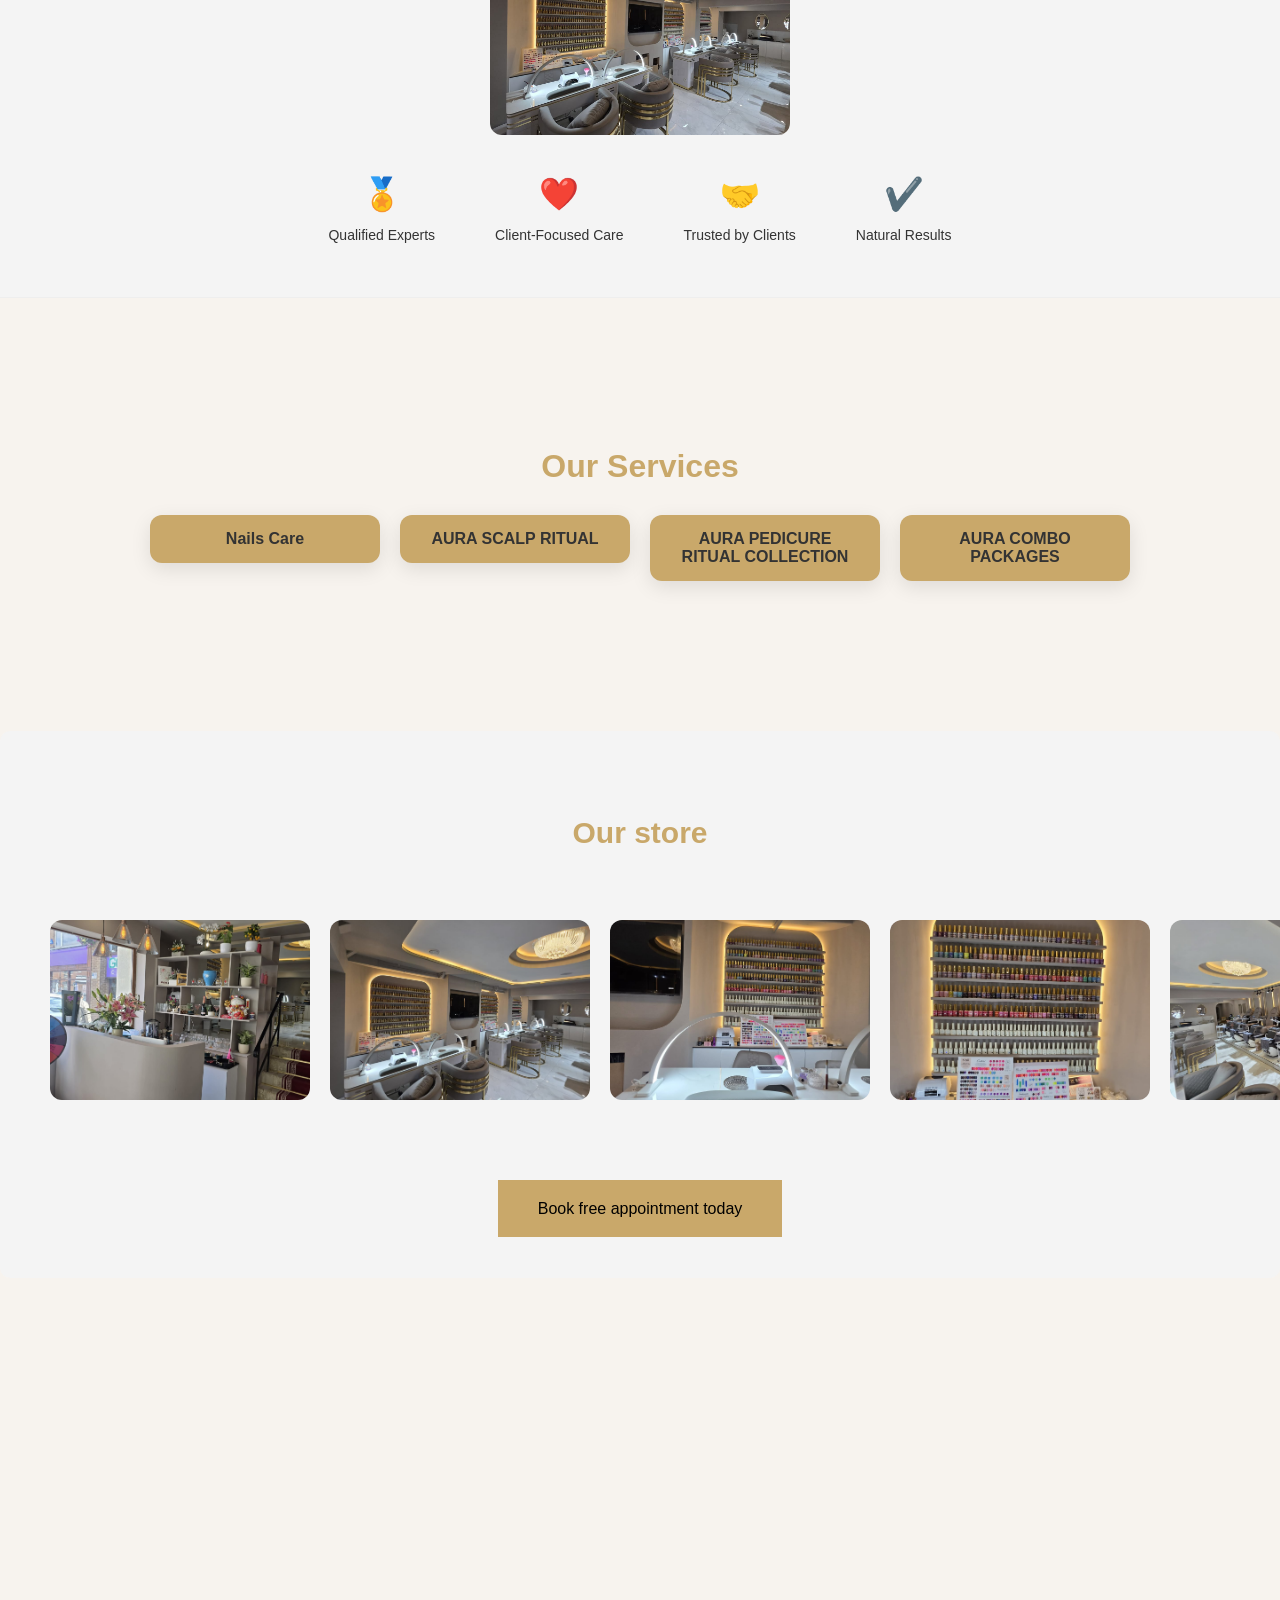
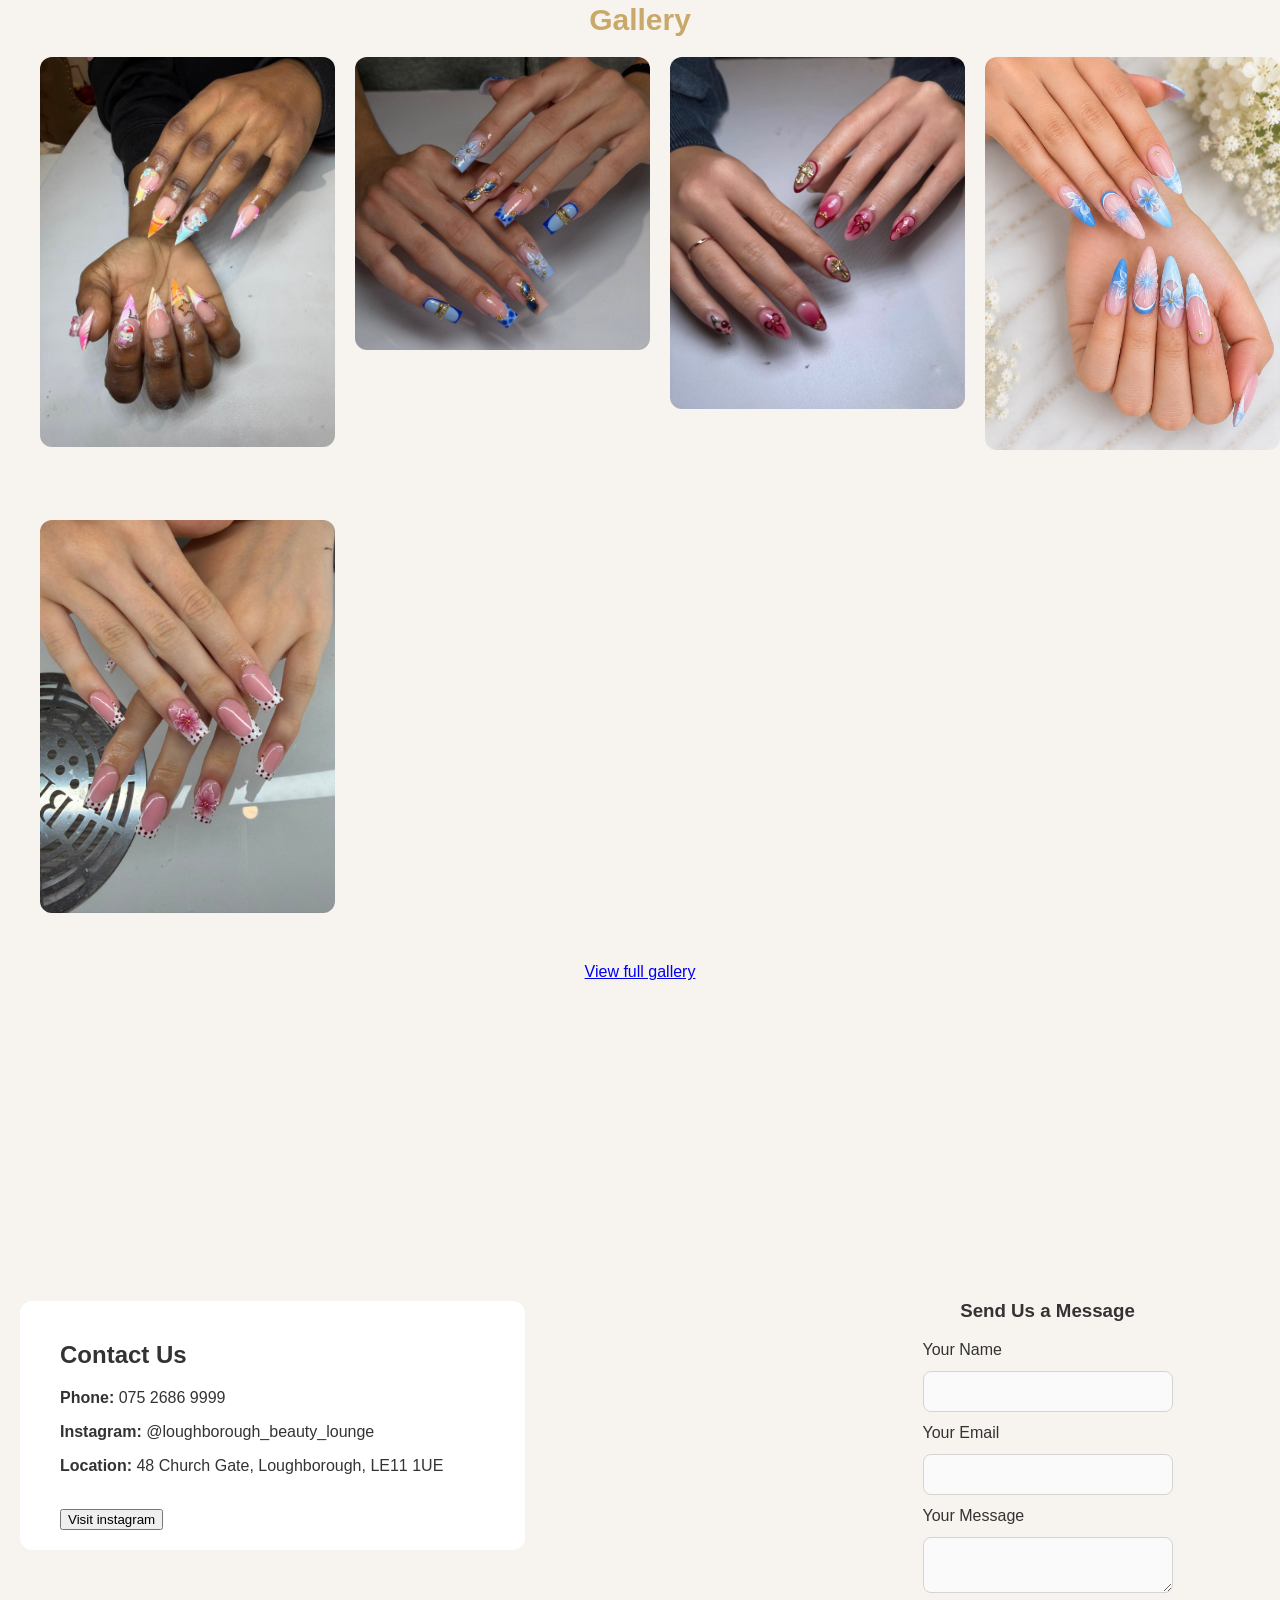
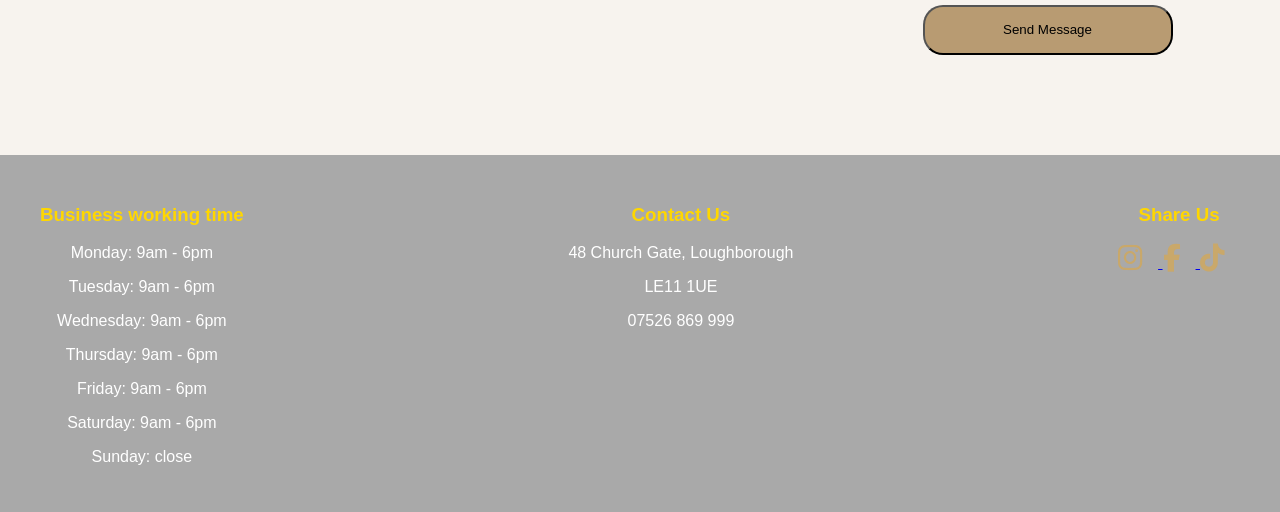
==== commit 6e3f52d2: "Add files via upload" ====
--- a/index.html
+++ b/index.html
@@ -79,7 +79,7 @@
                 <a href="about.html" class="preview-btn">Learn More</a>
             </div>
 
-            <img src="Images/photo13.jpg" alt="myphoto" class="about-photo1">
+            <img src="Images/photo10.jpg" alt="myphoto" class="about-photo1">
         </div>
         <div class="intro-features">
     <div class="feature-box">
@@ -172,8 +172,8 @@
             <img src="Images/photo11.jpg" alt="myphoto">
             <img src="Images/photo12.jpg" alt="myphoto">
             <img src="Images/photo13.jpg" alt="myphoto">
-            <img src="Images/photo14.jpg" alt="myphoto">
-            <img src="Images/photo15.jpg" alt="myphoto">
+            <img src="Images/photo22.jpg" alt="myphoto">
+            <img src="Images/photo23.jpg" alt="myphoto">
 
             
 
@@ -182,8 +182,8 @@
             <img src="Images/photo11.jpg" aria-hidden="true">
             <img src="Images/photo12.jpg" aria-hidden="true">
             <img src="Images/photo13.jpg" aria-hidden="true">
-            <img src="Images/photo14.jpg" aria-hidden="true">
-            <img src="Images/photo15.jpg" aria-hidden="true">
+            <img src="Images/photo21.jpg" aria-hidden="true">
+            <img src="Images/photo22.jpg" aria-hidden="true">
             
             
         </div>
@@ -194,14 +194,12 @@
     <section class="Gallery-Preview">
         <h2>Gallery</h2>
         <div class="Gallery-grid">
-            <img src="Images/photo3.jpg" alt="myphoto">
-            <img src="Images/photo4.jpg" alt="myphoto">
-            <img src="Images/photo5.jpg" alt="myphoto">
-            <img src="Images/photo3.jpg" alt="myphoto">
-            <img src="Images/photo4.jpg" alt="myphoto">
-            <img src="Images/photo5.jpg" alt="myphoto">
-            <img src="Images/photo4.jpg" alt="myphoto">
-            <img src="Images/photo5.jpg" alt="myphoto">
+            <img src="Images/photo16.jpg" alt="myphoto">
+            <img src="Images/photo17.jpg" alt="myphoto">
+            <img src="Images/photo18.jpg" alt="myphoto">
+            <img src="Images/photo19.jpg" alt="myphoto">
+            <img src="Images/photo20.jpg" alt="myphoto">
+
             </div>
             <a href="gallery.html">View full gallery</a>
             </section>
--- a/style.css
+++ b/style.css
@@ -63,7 +63,7 @@
 .hero-background {
     position: absolute;
     inset: 0;
-    background: url('Images/photo13.jpg') center/cover no-repeat;
+    background: url('Images/photo24.jpg') center/cover no-repeat;
     z-index: 0;
     filter: brightness(0.5);
 }
@@ -90,6 +90,7 @@
 .hero-box img {
     width: 400px;
     margin-bottom: -50px;
+    
     
 }
 
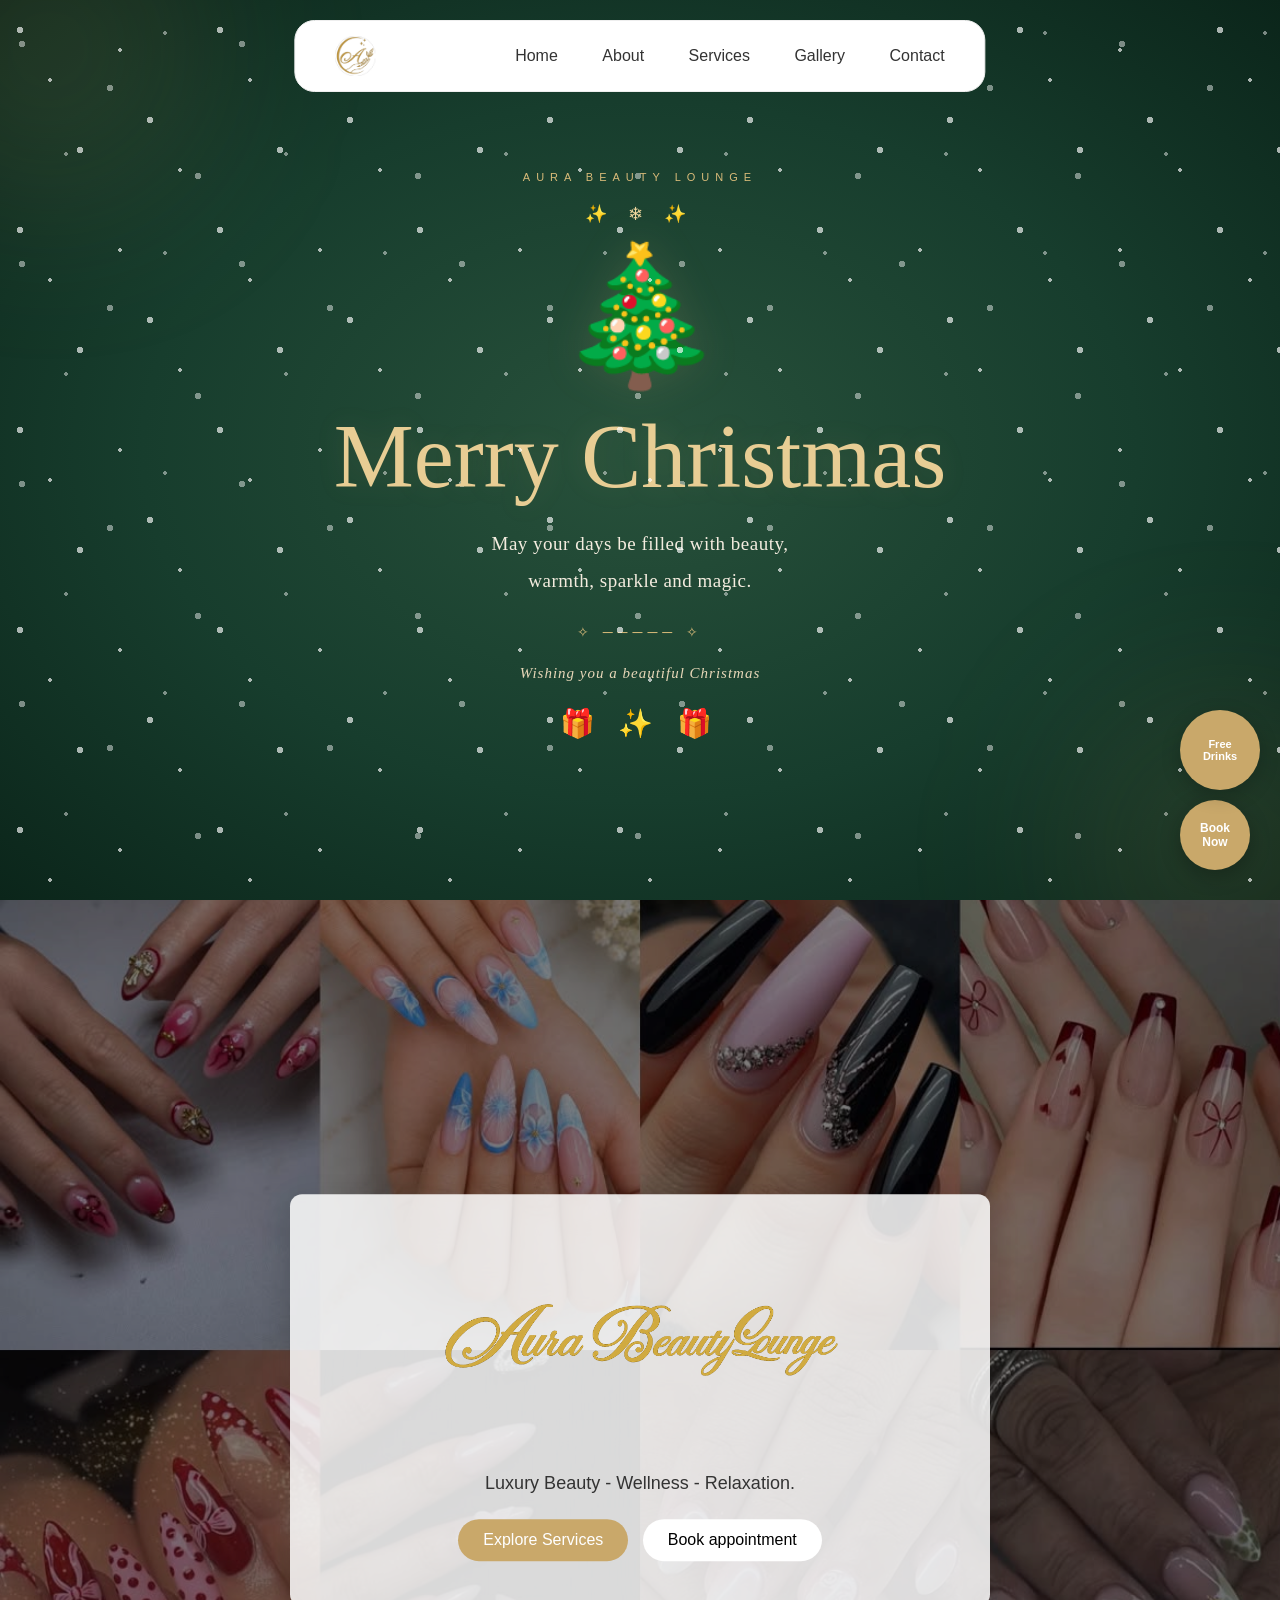
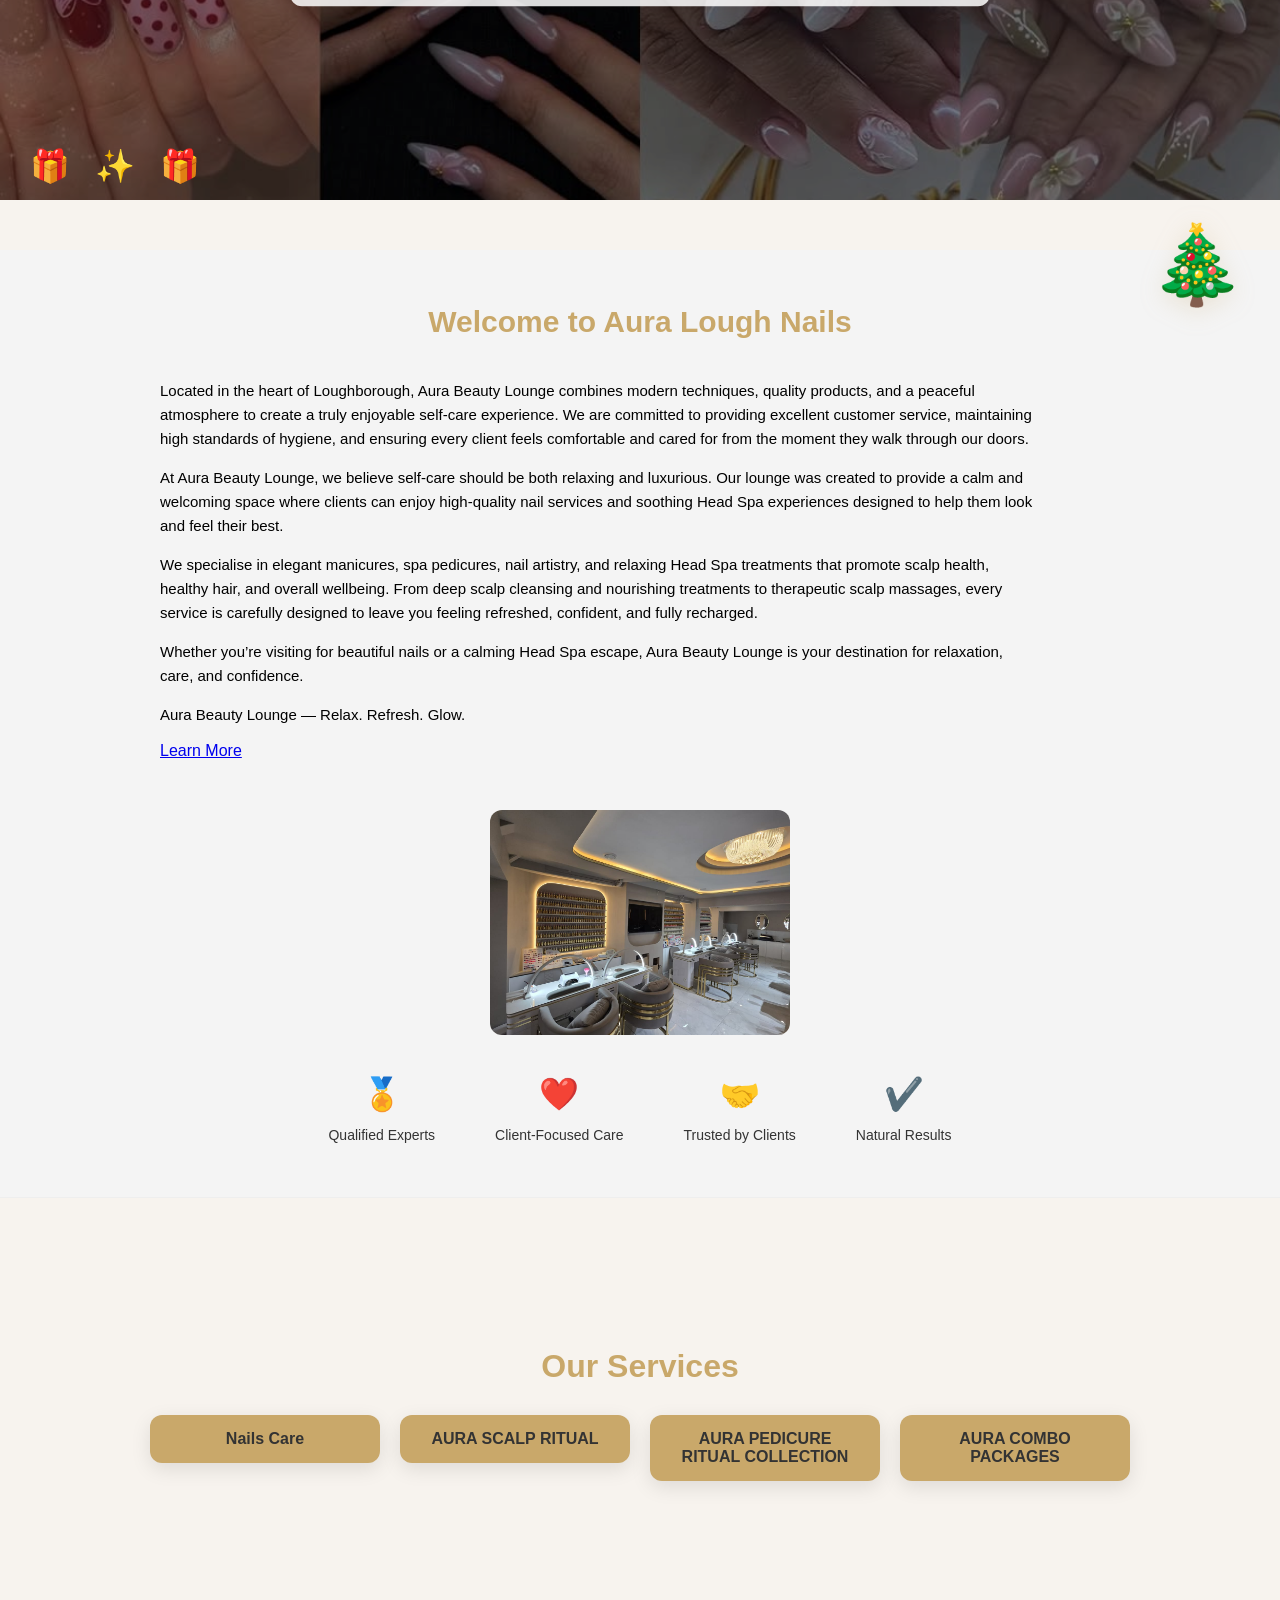
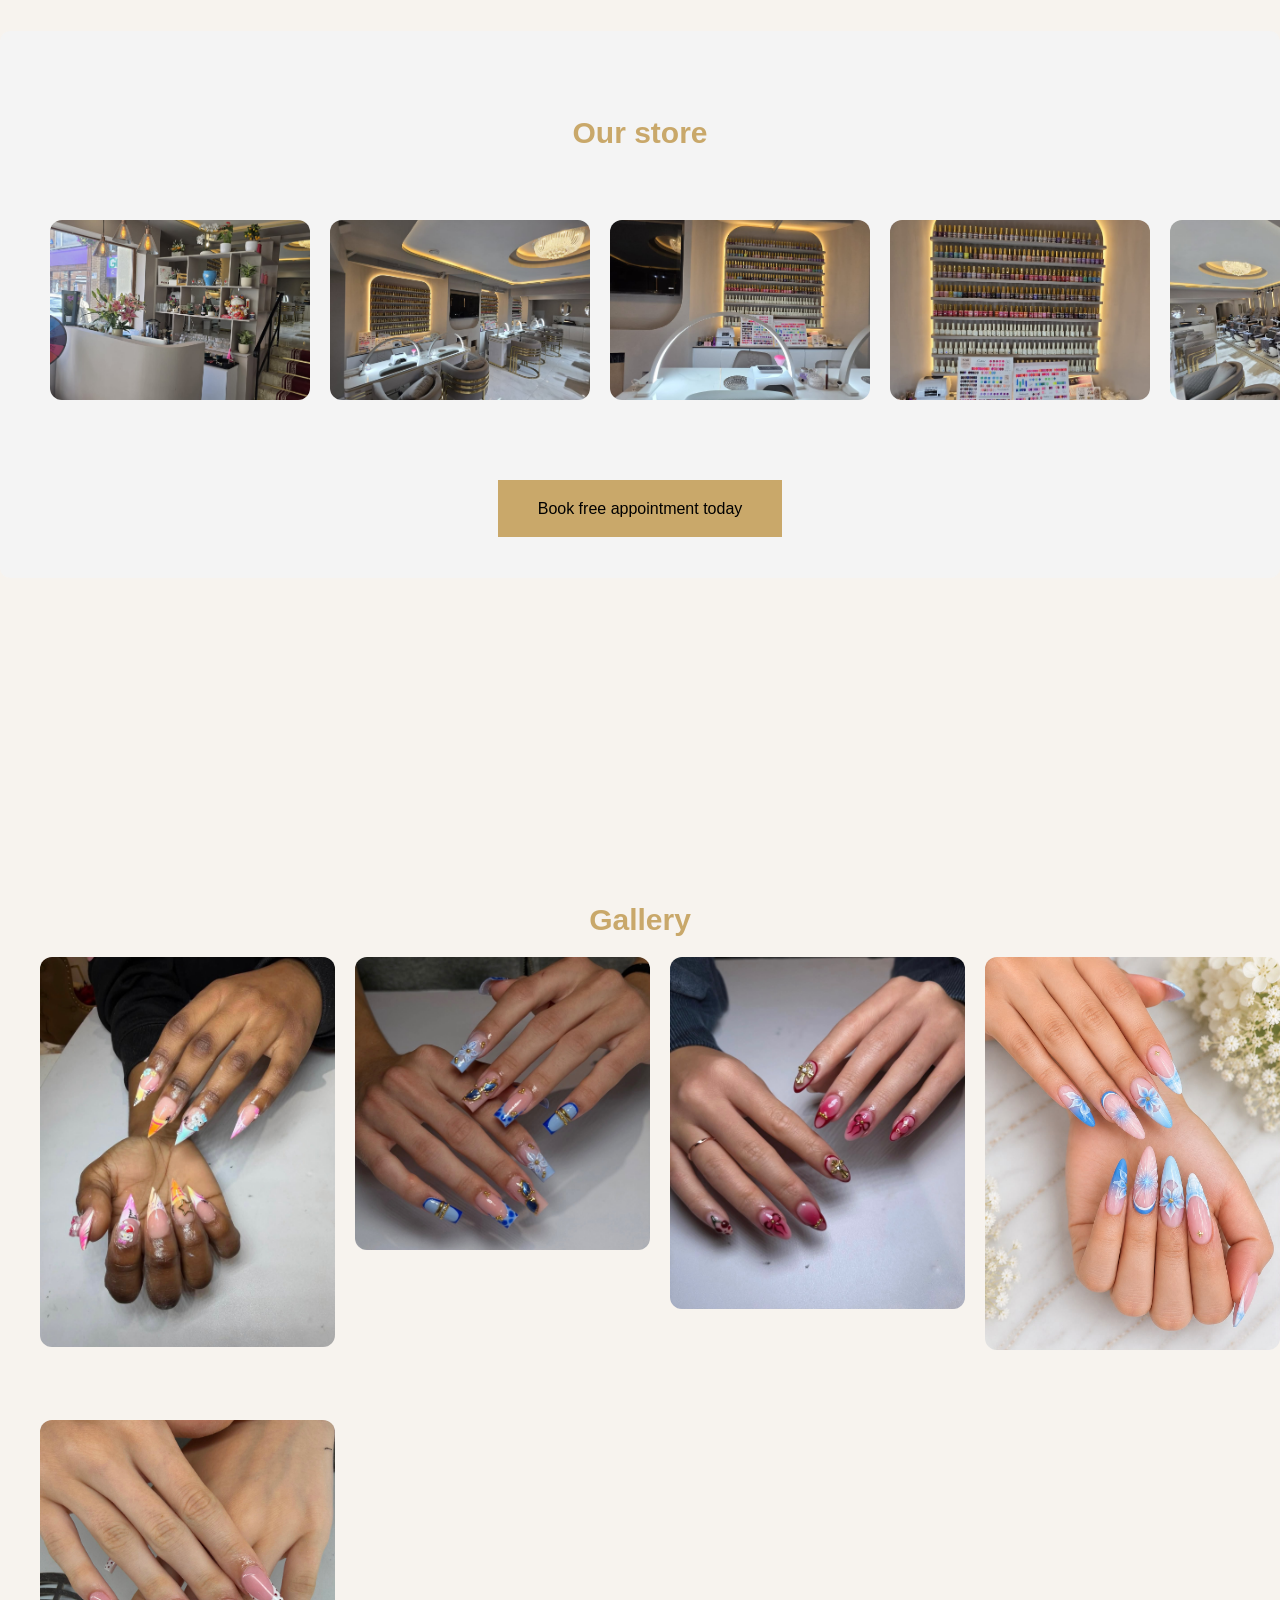
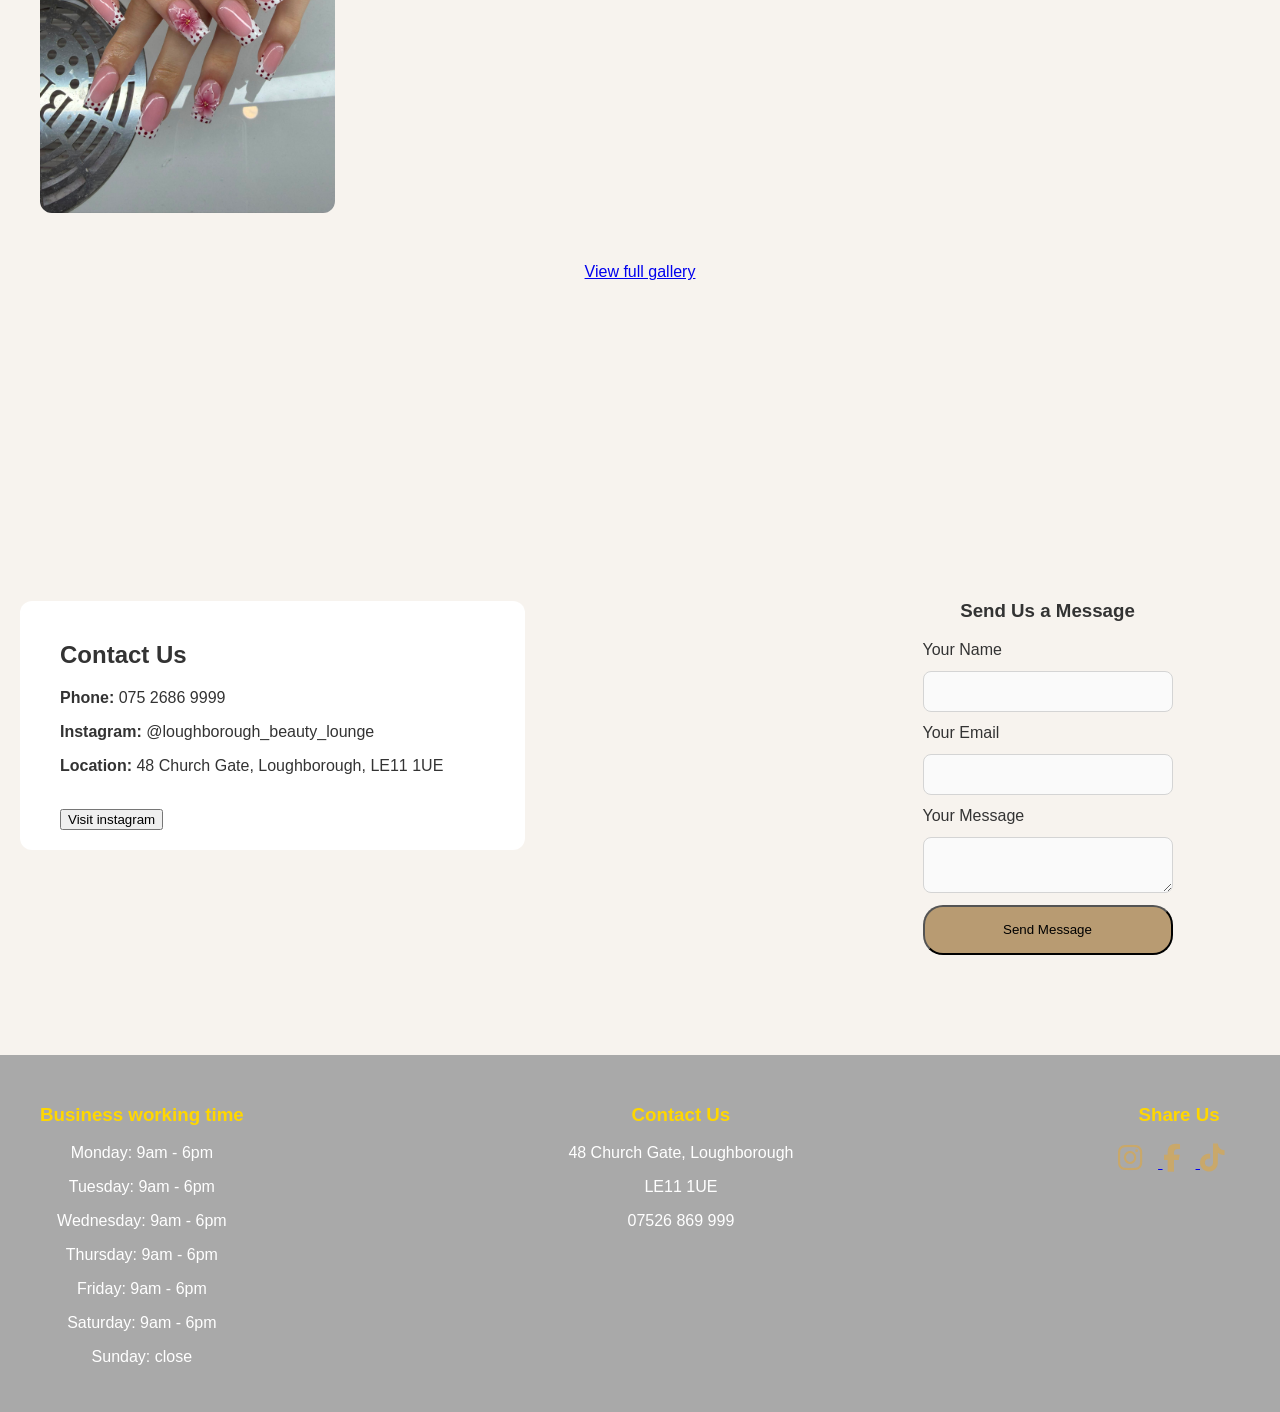
==== commit 342ed748: "Add files via upload" ====
--- a/index.html
+++ b/index.html
@@ -20,9 +20,47 @@
   gtag('config', 'G-JYSZZGTKKQ');
 </script>
 </head>
+
     
 
 <body> 
+
+
+<!-- CHRISTMAS PAGE START -->
+<section class="aura-xmas-page">
+    <div class="aura-xmas-snow"></div>
+
+    <div class="aura-xmas-lights">✦　✧　✦　✧　✦　✧　✦</div>
+
+    <div class="aura-xmas-content">
+        <p class="aura-xmas-eyebrow">AURA BEAUTY LOUNGE</p>
+
+        <div class="aura-xmas-stars">✨ ❄ ✨</div>
+
+        <div class="aura-xmas-tree">🎄</div>
+
+        <h1>Merry Christmas</h1>
+
+        <p class="aura-xmas-message">
+            May your days be filled with beauty,<br>
+            warmth, sparkle and magic.
+        </p>
+
+        <div class="aura-xmas-divider">✧ ───── ✧</div>
+
+        <p class="aura-xmas-signature">
+            Wishing you a beautiful Christmas
+        </p>
+
+        <div class="aura-xmas-presents">🎁 ✨ 🎁</div>
+    </div>
+
+    <div class="aura-xmas-santa">🎅</div>
+</section>
+<!-- CHRISTMAS PAGE END -->
+
+    
+
 
     <!-- NAVBAR -->
     <nav class="navbar">
@@ -55,6 +93,30 @@
         </div>
     </section>
 
+
+<!-- 🎄 CHRISTMAS DECORATIONS START -->
+<div class="aura-christmas-decor" aria-hidden="true">
+
+    <div class="aura-christmas-snow"></div>
+
+    <div class="aura-christmas-tree">
+        🎄
+    </div>
+
+    <div class="aura-christmas-santa">
+        🎅
+    </div>
+
+    <div class="aura-christmas-gifts">
+        🎁 ✨ 🎁
+    </div>
+
+</div>
+<!-- 🎄 CHRISTMAS DECORATIONS END -->
+
+
+
+
     <!-- INTRO-PREVIEW -->
     <section class="preview intro-preview">
         <h2>Welcome to Aura Lough Nails</h2>
--- a/style.css
+++ b/style.css
@@ -1154,3 +1154,436 @@
     cursor: pointer;
 }
 
+
+
+
+
+
+
+/* =====================================================
+   🎄 AURA BEAUTY LOUNGE — CHRISTMAS DECORATIONS
+   TEMPORARY EFFECTS — REMOVE AFTER CHRISTMAS
+   ===================================================== */
+
+.aura-christmas-decor {
+    position: relative;
+    pointer-events: none;
+    z-index: 5;
+}
+
+/* Falling snow */
+
+.aura-christmas-snow {
+    position: fixed;
+    inset: 0;
+    pointer-events: none;
+    z-index: 9998;
+    opacity: 0.65;
+
+    background-image:
+        radial-gradient(3px 3px at 10% 15%, white 98%, transparent),
+        radial-gradient(2px 2px at 25% 40%, white 98%, transparent),
+        radial-gradient(3px 3px at 40% 75%, white 98%, transparent),
+        radial-gradient(2px 2px at 60% 25%, white 98%, transparent),
+        radial-gradient(3px 3px at 75% 60%, white 98%, transparent),
+        radial-gradient(2px 2px at 90% 85%, white 98%, transparent);
+
+    background-size: 200px 200px;
+
+    animation: auraSnowFall 12s linear infinite;
+}
+
+/* Christmas tree */
+
+.aura-christmas-tree {
+    position: absolute;
+    right: 35px;
+    top: 20px;
+
+    font-size: clamp(45px, 6vw, 85px);
+
+    filter: drop-shadow(0 5px 12px rgba(201, 168, 106, 0.25));
+
+    animation: auraTreeSway 4s ease-in-out infinite;
+}
+
+/* Santa */
+
+.aura-christmas-santa {
+    position: fixed;
+    right: -80px;
+    bottom: 15%;
+    z-index: 9997;
+
+    font-size: 45px;
+    pointer-events: none;
+
+    animation: auraSantaFloat 22s linear infinite;
+}
+
+/* Christmas presents */
+
+.aura-christmas-gifts {
+    position: absolute;
+    left: 30px;
+    bottom: 15px;
+
+    font-size: 32px;
+    letter-spacing: 8px;
+
+    animation: auraGiftBounce 3s ease-in-out infinite;
+}
+
+/* Snow animation */
+
+@keyframes auraSnowFall {
+    from {
+        background-position: 0 -200px;
+    }
+
+    to {
+        background-position: 0 600px;
+    }
+}
+
+/* Tree movement */
+
+@keyframes auraTreeSway {
+    0%, 100% {
+        transform: rotate(-3deg);
+    }
+
+    50% {
+        transform: rotate(3deg);
+    }
+}
+
+/* Santa floats across the screen */
+
+@keyframes auraSantaFloat {
+    0% {
+        transform: translateX(0);
+    }
+
+    100% {
+        transform: translateX(-120vw);
+    }
+}
+
+/* Gifts gently bounce */
+
+@keyframes auraGiftBounce {
+    0%, 100% {
+        transform: translateY(0);
+    }
+
+    50% {
+        transform: translateY(-8px);
+    }
+}
+
+/* Mobile adjustments */
+
+@media (max-width: 768px) {
+
+    .aura-christmas-tree {
+        top: 10px;
+        right: 10px;
+        font-size: 45px;
+    }
+
+    .aura-christmas-gifts {
+        left: 10px;
+        bottom: 8px;
+        font-size: 24px;
+        letter-spacing: 3px;
+    }
+
+    .aura-christmas-santa {
+        font-size: 34px;
+        bottom: 12%;
+    }
+
+}
+
+/* Accessibility: respect reduced motion settings */
+
+@media (prefers-reduced-motion: reduce) {
+
+    .aura-christmas-snow,
+    .aura-christmas-tree,
+    .aura-christmas-santa,
+    .aura-christmas-gifts {
+        animation: none !important;
+    }
+
+}
+
+
+
+/* ==============================================
+   AURA CHRISTMAS PAGE — TEMPORARY
+   Delete this entire section after Christmas
+   ============================================== */
+
+.aura-xmas-page {
+    position: relative;
+    width: 100%;
+    height: 100vh;
+    height: 100dvh;
+    min-height: 600px;
+    overflow: hidden;
+
+    display: flex;
+    align-items: center;
+    justify-content: center;
+    text-align: center;
+
+    background:
+        radial-gradient(ellipse at center,
+            #28513b 0%,
+            #173d2d 55%,
+            #0b251a 100%);
+
+    color: #f8f1e5;
+}
+
+/* Background glow */
+
+.aura-xmas-page::before,
+.aura-xmas-page::after {
+    content: "";
+    position: absolute;
+    width: 300px;
+    height: 300px;
+    border-radius: 50%;
+    background: rgba(211, 176, 105, 0.12);
+    filter: blur(90px);
+}
+
+.aura-xmas-page::before {
+    top: -100px;
+    left: -100px;
+}
+
+.aura-xmas-page::after {
+    bottom: -100px;
+    right: -100px;
+}
+
+/* Snow */
+
+.aura-xmas-snow {
+    position: absolute;
+    inset: 0;
+    pointer-events: none;
+
+    background-image:
+        radial-gradient(3px 3px at 10% 20%, white 99%, transparent),
+        radial-gradient(2px 2px at 30% 70%, white 99%, transparent),
+        radial-gradient(3px 3px at 50% 40%, white 99%, transparent),
+        radial-gradient(2px 2px at 75% 15%, white 99%, transparent),
+        radial-gradient(3px 3px at 90% 80%, white 99%, transparent);
+
+    background-size: 220px 220px;
+    animation: aura-xmas-snow 12s linear infinite;
+    opacity: 0.45;
+}
+
+/* Decorative gold stars */
+
+.aura-xmas-lights {
+    position: absolute;
+    top: 28px;
+    left: 0;
+    width: 100%;
+
+    color: #d9bb79;
+    font-size: 15px;
+    letter-spacing: 5px;
+
+    animation: aura-xmas-twinkle 3s ease-in-out infinite;
+}
+
+/* Content */
+
+.aura-xmas-content {
+    position: relative;
+    z-index: 2;
+    padding: 25px 20px;
+    max-width: 800px;
+    animation: aura-xmas-appear 1.5s ease both;
+}
+
+.aura-xmas-eyebrow {
+    color: #d9bb79;
+    font-size: 11px;
+    letter-spacing: 6px;
+    margin-bottom: 20px;
+}
+
+.aura-xmas-stars {
+    font-size: 18px;
+    letter-spacing: 8px;
+    color: #f1d79f;
+    animation: aura-xmas-twinkle 2s infinite;
+}
+
+/* Tree */
+
+.aura-xmas-tree {
+    font-size: clamp(80px, 13vw, 135px);
+    line-height: 1.2;
+    margin: 10px 0;
+
+    filter: drop-shadow(0 0 20px rgba(218, 186, 119, 0.15));
+
+    animation: aura-xmas-sway 4s ease-in-out infinite;
+}
+
+/* Merry Christmas */
+
+.aura-xmas-content h1 {
+    margin: 10px 0 20px;
+
+    font-family: Georgia, "Times New Roman", serif;
+    font-weight: 400;
+
+    font-size: clamp(48px, 8vw, 90px);
+    line-height: 1.1;
+
+    color: #e8cd94;
+
+    text-shadow: 0 0 30px rgba(218, 186, 119, 0.12);
+}
+
+/* Message */
+
+.aura-xmas-message {
+    font-family: Georgia, serif;
+    font-size: clamp(15px, 2vw, 19px);
+    line-height: 1.9;
+    color: #f4ecdf;
+    letter-spacing: 0.5px;
+}
+
+/* Divider */
+
+.aura-xmas-divider {
+    color: #d9bb79;
+    font-size: 14px;
+    letter-spacing: 5px;
+    margin: 25px 0;
+}
+
+/* Signature */
+
+.aura-xmas-signature {
+    font-family: Georgia, serif;
+    font-style: italic;
+    font-size: 15px;
+    color: #e7d7b8;
+    letter-spacing: 1px;
+}
+
+/* Presents */
+
+.aura-xmas-presents {
+    margin-top: 25px;
+    font-size: 28px;
+    letter-spacing: 8px;
+
+    animation: aura-xmas-float 3s ease-in-out infinite;
+}
+
+/* Santa floating across the bottom */
+
+.aura-xmas-santa {
+    position: absolute;
+    left: -80px;
+    bottom: 8%;
+    font-size: 38px;
+    z-index: 3;
+    pointer-events: none;
+
+    animation: aura-xmas-santa-move 22s linear infinite;
+}
+
+/* Animations */
+
+@keyframes aura-xmas-snow {
+    from {
+        background-position: 0 -220px;
+    }
+    to {
+        background-position: 0 800px;
+    }
+}
+
+@keyframes aura-xmas-twinkle {
+    0%, 100% { opacity: 0.5; }
+    50% { opacity: 1; }
+}
+
+@keyframes aura-xmas-sway {
+    0%, 100% { transform: rotate(-3deg); }
+    50% { transform: rotate(3deg); }
+}
+
+@keyframes aura-xmas-float {
+    0%, 100% { transform: translateY(0); }
+    50% { transform: translateY(-8px); }
+}
+
+@keyframes aura-xmas-appear {
+    from {
+        opacity: 0;
+        transform: translateY(20px);
+    }
+    to {
+        opacity: 1;
+        transform: translateY(0);
+    }
+}
+
+@keyframes aura-xmas-santa-move {
+    from { left: -80px; }
+    to { left: 110%; }
+}
+
+/* Mobile */
+
+@media (max-width: 600px) {
+    .aura-xmas-page {
+        min-height: 550px;
+    }
+
+    .aura-xmas-eyebrow {
+        letter-spacing: 4px;
+        font-size: 9px;
+    }
+
+    .aura-xmas-content h1 {
+        font-size: clamp(44px, 12vw, 58px);
+    }
+
+    .aura-xmas-tree {
+        font-size: 95px;
+    }
+
+    .aura-xmas-message {
+        font-size: 14px;
+    }
+
+    .aura-xmas-presents {
+        font-size: 23px;
+    }
+}
+
+/* Accessibility */
+
+@media (prefers-reduced-motion: reduce) {
+    .aura-xmas-page * {
+        animation: none !important;
+    }
+}
